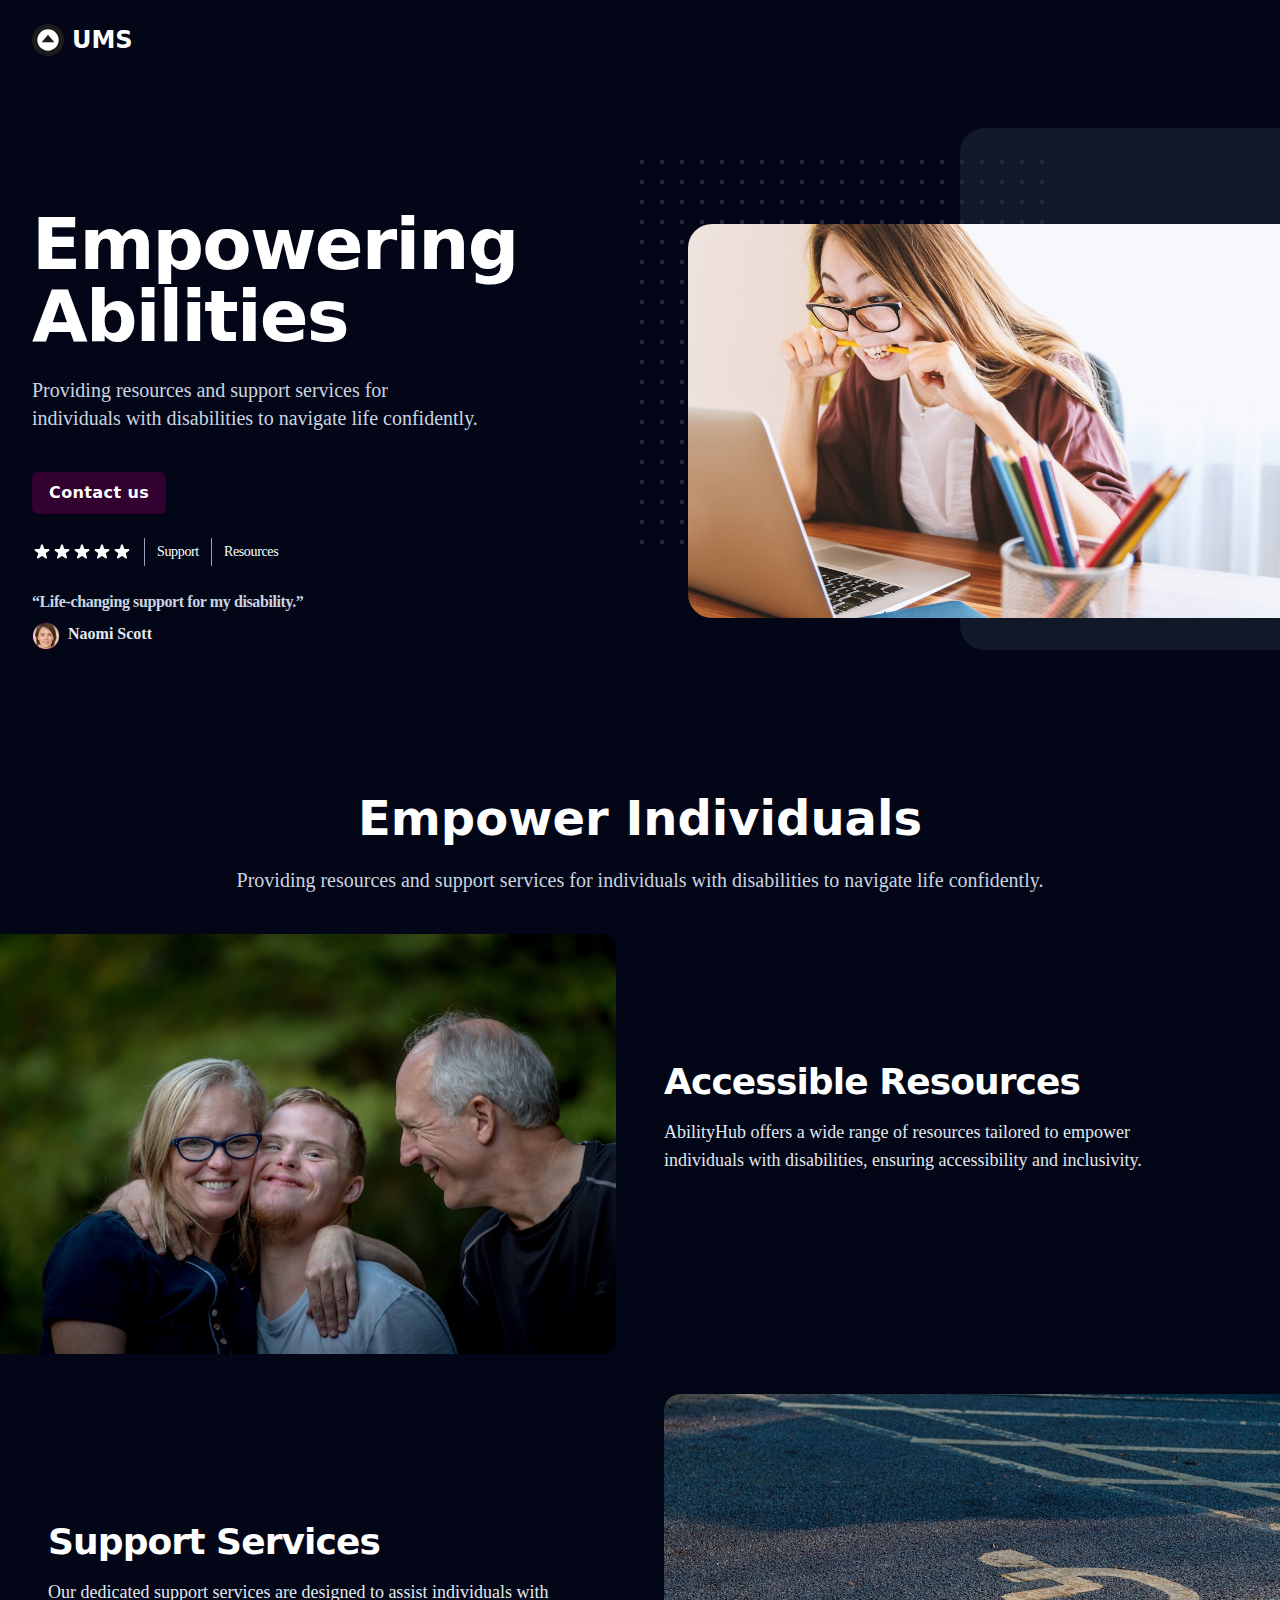
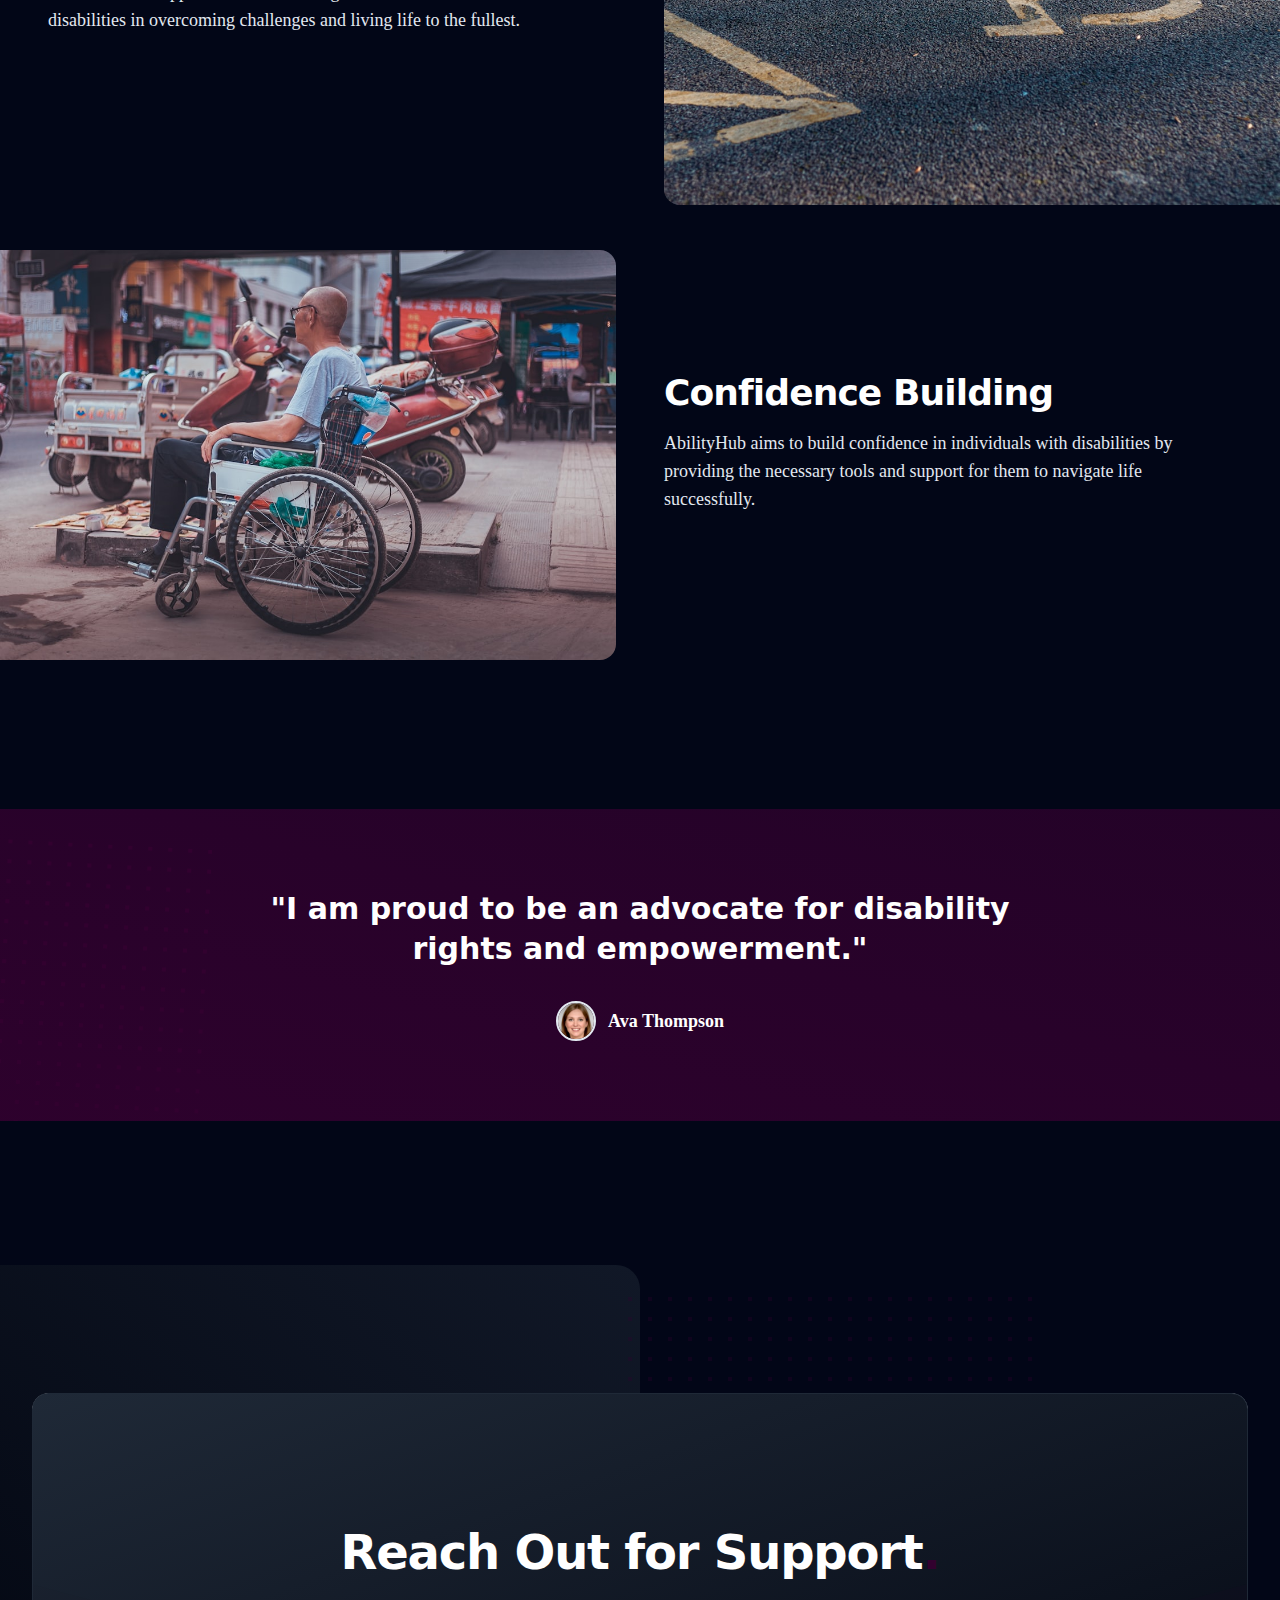
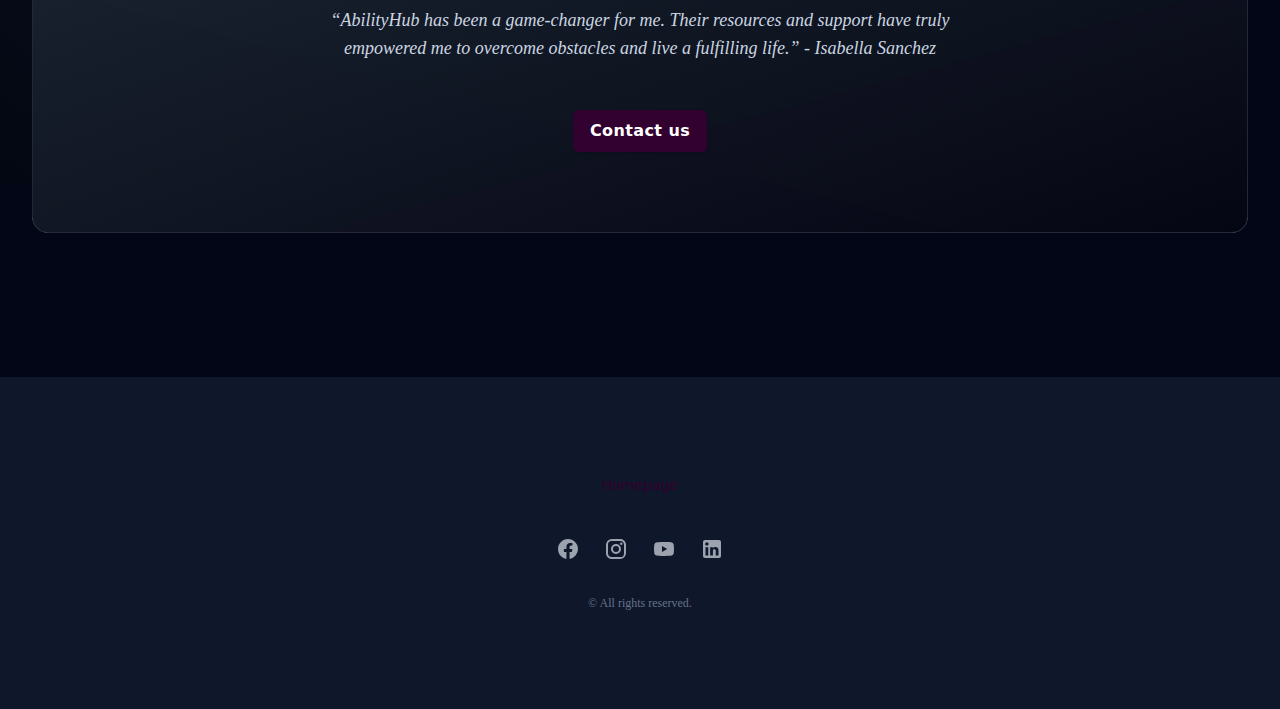
==== index.html @ a5706aeb "Rename AbilityHub - Empowering Individuals with Disabilities.html to index.html" ====
<!DOCTYPE html>
<!-- saved from url=(0042)https://www.mixo.io/site/ability-hub-7wlxm -->
<html
  lang="en-US"
  style="
    --plyr-color-main: #32012f;
    --color-primary: 50 1 47;
    --color-secondary: 102 157 229;
  "
  class="dark"
>
  <head>
    <meta http-equiv="Content-Type" content="text/html; charset=UTF-8" />

    <title>UMS</title>
    <meta name="viewport" content="width=device-width, initial-scale=1.0" />
    <link
      rel="sitemap"
      href="https://www.mixo.io/site/ability-hub-7wlxm/sitemap.xml"
    />
    <link
      rel="icon"
      href="./AbilityHub - Empowering Individuals with Disabilities_files/1720679442736-abilityHub-2gj5.svg"
    />
    <meta
      name="description"
      content="Empowering Abilities. Providing resources and support services for individuals with disabilities to navigate life confidently."
    />
    <meta
      property="og:url"
      content="https://www.mixo.io/site/ability-hub-7wlxm"
    />
    <meta
      property="og:title"
      content="AbilityHub - Empowering Individuals with Disabilities"
    />
    <meta property="og:site_name" content="AbilityHub" />
    <meta property="og:type" content="website" />
    <meta
      property="og:description"
      content="Empowering Abilities. Providing resources and support services for individuals with disabilities to navigate life confidently."
    />
    <meta
      property="og:image"
      content="https://storage.googleapis.com/mixo-files/uploads/default-social-abilityhub-1720680144988.png"
    />
    <meta
      property="og:image:alt"
      content="AbilityHub - Empowering Individuals with Disabilities"
    />
    <meta
      property="twitter:url"
      content="https://www.mixo.io/site/ability-hub-7wlxm"
    />
    <meta
      property="twitter:title"
      content="AbilityHub - Empowering Individuals with Disabilities"
    />
    <meta
      property="twitter:description"
      content="Empowering Abilities. Providing resources and support services for individuals with disabilities to navigate life confidently."
    />
    <meta property="twitter:card" content="summary_large_image" />
    <meta
      property="twitter:image:src"
      content="https://storage.googleapis.com/mixo-files/uploads/default-social-abilityhub-1720680144988.png"
    />
    <meta property="generator" content="îles" />
    <link rel="preconnect" href="https://fonts.googleapis.com/" />
    <link rel="preconnect" href="https://fonts.gstatic.com/" crossorigin="" />
    <link
      rel="stylesheet"
      href="./AbilityHub - Empowering Individuals with Disabilities_files/css2"
    />
    <link
      rel="stylesheet"
      href="./AbilityHub - Empowering Individuals with Disabilities_files/style-d534a712.css"
    />

    <link
      rel="modulepreload"
      href="https://www.mixo.io/site/ability-hub-7wlxm/assets/iles.cb9dbc3e.js"
      crossorigin=""
    />
    <link
      rel="modulepreload"
      href="https://www.mixo.io/site/ability-hub-7wlxm/assets/vendor-vue.bfcd5ad3.js"
      crossorigin=""
    />
    <link
      rel="modulepreload"
      href="https://www.mixo.io/site/ability-hub-7wlxm/assets/MixoHeader.29fd84c5.js"
      crossorigin=""
    />
    <link
      rel="modulepreload"
      href="https://www.mixo.io/site/ability-hub-7wlxm/assets/constants.3e1f0040.js"
      crossorigin=""
    />
    <link
      rel="modulepreload"
      href="https://www.mixo.io/site/ability-hub-7wlxm/assets/vite.c27b6911.js"
      crossorigin=""
    />
    <link
      rel="modulepreload"
      href="https://www.mixo.io/site/ability-hub-7wlxm/assets/ScriptLoader.564425f5.js"
      crossorigin=""
    />
    <script
      defer=""
      referrerpolicy="origin"
      src="./AbilityHub - Empowering Individuals with Disabilities_files/s.js.download"
    ></script>
    <script nonce="ec28bb90-7244-45fa-8a32-b8f00047c7fd">
      try {
        (function (w, d) {
          !(function (c, d, e, f) {
            if (c.zaraz) console.error("zaraz is loaded twice");
            else {
              c[e] = c[e] || {};
              c[e].executed = [];
              c.zaraz = { deferred: [], listeners: [] };
              c.zaraz._v = "5714";
              c.zaraz.q = [];
              c.zaraz._f = function (g) {
                return async function () {
                  var h = Array.prototype.slice.call(arguments);
                  c.zaraz.q.push({ m: g, a: h });
                };
              };
              for (const i of ["track", "set", "debug"])
                c.zaraz[i] = c.zaraz._f(i);
              c.zaraz.init = () => {
                var j = d.getElementsByTagName(f)[0],
                  k = d.createElement(f),
                  l = d.getElementsByTagName("title")[0];
                l && (c[e].t = d.getElementsByTagName("title")[0].text);
                c[e].x = Math.random();
                c[e].w = c.screen.width;
                c[e].h = c.screen.height;
                c[e].j = c.innerHeight;
                c[e].e = c.innerWidth;
                c[e].l = c.location.href;
                c[e].r = d.referrer;
                c[e].k = c.screen.colorDepth;
                c[e].n = d.characterSet;
                c[e].o = new Date().getTimezoneOffset();
                if (c.dataLayer)
                  for (const p of Object.entries(
                    Object.entries(dataLayer).reduce(
                      (q, r) => ({ ...q[1], ...r[1] }),
                      {}
                    )
                  ))
                    zaraz.set(p[0], p[1], { scope: "page" });
                c[e].q = [];
                for (; c.zaraz.q.length; ) {
                  const s = c.zaraz.q.shift();
                  c[e].q.push(s);
                }
                k.defer = !0;
                for (const t of [localStorage, sessionStorage])
                  Object.keys(t || {})
                    .filter((v) => v.startsWith("_zaraz_"))
                    .forEach((u) => {
                      try {
                        c[e]["z_" + u.slice(7)] = JSON.parse(t.getItem(u));
                      } catch {
                        c[e]["z_" + u.slice(7)] = t.getItem(u);
                      }
                    });
                k.referrerPolicy = "origin";
                k.src =
                  "/cdn-cgi/zaraz/s.js?z=" +
                  btoa(encodeURIComponent(JSON.stringify(c[e])));
                j.parentNode.insertBefore(k, j);
              };
              ["complete", "interactive"].includes(d.readyState)
                ? zaraz.init()
                : c.addEventListener("DOMContentLoaded", zaraz.init);
            }
          })(w, d, "zarazData", "script");
        })(window, document);
      } catch (e) {
        throw (fetch("/cdn-cgi/zaraz/t"), e);
      }
    </script>
  </head>
  <body data-font-pack="edge" data-palette="default">
    <div id="app">
      <div>
        <div
          class="bg-canvas dark:bg-slate-950 overflow-hidden"
          data-testid="site-content"
        >
          <ile-root id="ile-1" data-v-app="" hydrated=""
            ><div class="">
              <div class="px-6 py-6 md:px-8 relative z-10">
                <nav
                  class="flex items-center justify-between gap-x-4 md:gap-x-6"
                  aria-label="Global"
                >
                  <!-- Logo & Site Name --><a
                    href="https://www.mixo.io/site/ability-hub-7wlxm"
                    class="flex items-center gap-x-2 shrink-0"
                    ><img
                      class="w-auto h-8"
                      src="./AbilityHub - Empowering Individuals with Disabilities_files/1720679442736-abilityHub-2gj5.svg"
                      alt="AbilityHub logo"
                    />
                    <p
                      class="font-sans font-bold !leading-none text-xl md:text-2xl text-type-900 dark:text-white"
                    >
                      UMS
                    </p></a
                  ><!-- Nav Items -->
                  <div class="shrink-0 gap-x-4 md:gap-x-8 flex mx-auto"></div>
                  <!-- Meta Nav Items -->
                  <div class="flex font-sans items-center space-x-2">
                    <!--v-if--><!--v-if--><!--v-if-->
                  </div>
                </nav>
                <!-- Mobile Nav -->
                <div
                  style="
                    position: fixed;
                    height: 0px;
                    padding: 0px;
                    overflow: hidden;
                    clip: rect(0px, 0px, 0px, 0px);
                    white-space: nowrap;
                    border-width: 0px;
                    display: none;
                  "
                ></div>
              </div></div
          ></ile-root>
          <script></script>
          <script type="module" async="">
            import {
              h as n,
              c as u,
            } from "/site/ability-hub-7wlxm/assets/iles.cb9dbc3e.js";
            import { _ as m } from "/site/ability-hub-7wlxm/assets/MixoHeader.29fd84c5.js";
            import "/site/ability-hub-7wlxm/assets/vendor-vue.bfcd5ad3.js";
            import "/site/ability-hub-7wlxm/assets/constants.3e1f0040.js";
            import "/site/ability-hub-7wlxm/assets/vite.c27b6911.js";
            n(
              u,
              m,
              "ile-1",
              (function (i, e, t, o, s, a, l, r) {
                return {
                  visible: i,
                  "site-name": t,
                  "site-id": o,
                  "site-logo-url": e,
                  "site-url": s,
                  "site-logo-size": a,
                  "hide-site-name": void 0,
                  "nav-items-alignment": l,
                  "site-config": {
                    autoSaveSite: i,
                    cookieConsent: {
                      buttonLabel: "Accept all",
                      content:
                        "This website uses cookies to supplement our marketing efforts. Accepting our cookies is optional but recommended.",
                      policyLabel: "Privacy Policy",
                      visible: r,
                    },
                    navItemsAlignment: l,
                    primaryButton: { visibleInNav: i },
                    removeBranding: r,
                    siteDescription:
                      "Empowering Abilities. Providing resources and support services for individuals with disabilities to navigate life confidently.",
                    siteIcon: e,
                    siteLogoSize: a,
                    siteLogoUrl: e,
                    siteName: t,
                    siteSocialImageUrl:
                      "https://storage.googleapis.com/mixo-files/uploads/default-social-abilityhub-1720680144988.png",
                    siteTitle:
                      "AbilityHub - Empowering Individuals with Disabilities",
                    theme: {
                      darkMode: "dark",
                      fontPack: "edge",
                      generatorLayout: 0,
                      palette: "default",
                      primaryColor: "#32012f",
                      secondaryColor: "#669de5",
                    },
                    siteUrl: s,
                    siteId: o,
                  },
                };
              })(
                !0,
                "https://storage.googleapis.com/mixo-files/logos/1720679442736-abilityHub-2gj5.svg",
                "AbilityHub",
                "85mMSLg4u5FncpG1VX4o",
                "https://www.mixo.io/site/ability-hub-7wlxm",
                "md",
                "center",
                !1
              ),
              {}
            );
          </script>
          <div class="section-spacing">
            <section
              id="hero"
              class="overflow-hidden lg:relative pt-12 sm:pt-20 md:pt-24 lg:pt-32"
              sectionname="hero"
              sectionlabel="Hero"
              sortorder="0"
            >
              <div
                class="max-w-md px-4 mx-auto sm:max-w-3xl sm:px-6 lg:px-8 lg:max-w-7xl lg:grid lg:grid-cols-2 lg:gap-24 relative z-10"
              >
                <div class="relative z-[1]">
                  <div class="mr-auto">
                    <div class="text-left">
                      <!-- Title & Subtitle -->
                      <div class="mr-auto">
                        <h1
                          class="text-4xl font-black font-sans text-balance tracking-tight sm:text-6xl xl:text-7xl text-type-950 dark:text-white"
                        >
                          Empowering Abilities
                        </h1>
                        <h2
                          class="prose prose-user mt-6 text-balance sm:text-xl font-serif mr-auto text-type-800 dark:text-slate-300"
                          style=""
                        >
                          Providing resources and support services for
                          individuals with disabilities to navigate life
                          confidently.
                        </h2>
                      </div>
                      <!-- Helper Text, Buttons & Signup Form -->
                      <div class="mt-4 md:mt-10 space-y-4">
                        <!-- Helper Text --><!-- Primary Button -->
                        <div>
                          <a
                            to=""
                            class="ui-button ui-button-base ui-button-primary"
                            href="mailto:ADMIN@DEMO.COM"
                            >Contact us</a
                          >
                        </div>
                        <!-- Signup Form -->
                      </div>
                      <!-- Social Proofing -->
                      <div
                        class="ratings text-type-700 dark:text-white mt-6 flex"
                        data-testid="ratings"
                      >
                        <div
                          class="divide-accent-700 dark:divide-slate-400 flex items-center gap-3 divide-x text-center sm:text-left"
                        >
                          <div class="flex flex-wrap flex-shrink-0">
                            <svg
                              width="1.2em"
                              height="1.2em"
                              preserveAspectRatio="xMidYMid meet"
                              viewBox="0 0 20 20"
                              class="w-5 h-5 text-highlight dark:text-white"
                            >
                              <path
                                fill="currentColor"
                                d="M9.049 2.927c.3-.921 1.603-.921 1.902 0l1.07 3.292a1 1 0 0 0 .95.69h3.462c.969 0 1.371 1.24.588 1.81l-2.8 2.034a1 1 0 0 0-.364 1.118l1.07 3.292c.3.921-.755 1.688-1.54 1.118l-2.8-2.034a1 1 0 0 0-1.175 0l-2.8 2.034c-.784.57-1.838-.197-1.539-1.118l1.07-3.292a1 1 0 0 0-.364-1.118L2.98 8.72c-.783-.57-.38-1.81.588-1.81h3.461a1 1 0 0 0 .951-.69l1.07-3.292Z"
                              ></path></svg
                            ><svg
                              width="1.2em"
                              height="1.2em"
                              preserveAspectRatio="xMidYMid meet"
                              viewBox="0 0 20 20"
                              class="w-5 h-5 text-highlight dark:text-white"
                            >
                              <path
                                fill="currentColor"
                                d="M9.049 2.927c.3-.921 1.603-.921 1.902 0l1.07 3.292a1 1 0 0 0 .95.69h3.462c.969 0 1.371 1.24.588 1.81l-2.8 2.034a1 1 0 0 0-.364 1.118l1.07 3.292c.3.921-.755 1.688-1.54 1.118l-2.8-2.034a1 1 0 0 0-1.175 0l-2.8 2.034c-.784.57-1.838-.197-1.539-1.118l1.07-3.292a1 1 0 0 0-.364-1.118L2.98 8.72c-.783-.57-.38-1.81.588-1.81h3.461a1 1 0 0 0 .951-.69l1.07-3.292Z"
                              ></path></svg
                            ><svg
                              width="1.2em"
                              height="1.2em"
                              preserveAspectRatio="xMidYMid meet"
                              viewBox="0 0 20 20"
                              class="w-5 h-5 text-highlight dark:text-white"
                            >
                              <path
                                fill="currentColor"
                                d="M9.049 2.927c.3-.921 1.603-.921 1.902 0l1.07 3.292a1 1 0 0 0 .95.69h3.462c.969 0 1.371 1.24.588 1.81l-2.8 2.034a1 1 0 0 0-.364 1.118l1.07 3.292c.3.921-.755 1.688-1.54 1.118l-2.8-2.034a1 1 0 0 0-1.175 0l-2.8 2.034c-.784.57-1.838-.197-1.539-1.118l1.07-3.292a1 1 0 0 0-.364-1.118L2.98 8.72c-.783-.57-.38-1.81.588-1.81h3.461a1 1 0 0 0 .951-.69l1.07-3.292Z"
                              ></path></svg
                            ><svg
                              width="1.2em"
                              height="1.2em"
                              preserveAspectRatio="xMidYMid meet"
                              viewBox="0 0 20 20"
                              class="w-5 h-5 text-highlight dark:text-white"
                            >
                              <path
                                fill="currentColor"
                                d="M9.049 2.927c.3-.921 1.603-.921 1.902 0l1.07 3.292a1 1 0 0 0 .95.69h3.462c.969 0 1.371 1.24.588 1.81l-2.8 2.034a1 1 0 0 0-.364 1.118l1.07 3.292c.3.921-.755 1.688-1.54 1.118l-2.8-2.034a1 1 0 0 0-1.175 0l-2.8 2.034c-.784.57-1.838-.197-1.539-1.118l1.07-3.292a1 1 0 0 0-.364-1.118L2.98 8.72c-.783-.57-.38-1.81.588-1.81h3.461a1 1 0 0 0 .951-.69l1.07-3.292Z"
                              ></path></svg
                            ><svg
                              width="1.2em"
                              height="1.2em"
                              preserveAspectRatio="xMidYMid meet"
                              viewBox="0 0 20 20"
                              class="w-5 h-5 text-highlight dark:text-white"
                            >
                              <path
                                fill="currentColor"
                                d="M9.049 2.927c.3-.921 1.603-.921 1.902 0l1.07 3.292a1 1 0 0 0 .95.69h3.462c.969 0 1.371 1.24.588 1.81l-2.8 2.034a1 1 0 0 0-.364 1.118l1.07 3.292c.3.921-.755 1.688-1.54 1.118l-2.8-2.034a1 1 0 0 0-1.175 0l-2.8 2.034c-.784.57-1.838-.197-1.539-1.118l1.07-3.292a1 1 0 0 0-.364-1.118L2.98 8.72c-.783-.57-.38-1.81.588-1.81h3.461a1 1 0 0 0 .951-.69l1.07-3.292Z"
                              ></path>
                            </svg>
                          </div>
                          <div
                            class="min-w-0 py-1 text-xs tracking-tight sm:text-sm sm:text-bold font-serif pl-3"
                          >
                            Support
                          </div>
                          <div
                            class="min-w-0 py-1 text-xs tracking-tight sm:text-sm sm:text-bold font-serif pl-3"
                          >
                            Resources
                          </div>
                        </div>
                      </div>
                      <!-- User Review -->
                      <div class="mt-6" style="">
                        <div class="inline-flex items-center">
                          <div>
                            <p
                              class="text-type-700 dark:text-slate-300 dark:font-bold text-sm font-serif tracking-tight sm:text-base sm:font-bold text-balance"
                            >
                              “Life-changing support for my disability.”
                            </p>
                            <div class="flex flex-row-center mt-2">
                              <img
                                src="./AbilityHub - Empowering Individuals with Disabilities_files/female-21.png"
                                alt="Naomi Scott"
                                class="object-cover inline-block mr-1 border border-primary rounded-full sm:mr-2 h-7 w-7"
                              />
                              <p
                                class="text-type-700 dark:text-slate-200 text-sm sm:text-base font-semibold font-serif"
                              >
                                Naomi Scott
                              </p>
                            </div>
                          </div>
                        </div>
                      </div>
                    </div>
                  </div>
                </div>
              </div>
              <div class="sm:pl-6">
                <div
                  class="pt-12 sm:relative sm:mt-12 sm:pt-16 lg:absolute lg:inset-y-0 lg:right-0 lg:w-1/2 z-20"
                >
                  <div class="hidden sm:block">
                    <div
                      class="absolute inset-y-0 w-screen left-1/2 bg-accent-400/5 dark:bg-accent-900 rounded-l-3xl lg:left-80 lg:right-0 lg:w-full"
                    ></div>
                    <svg
                      class="absolute -mr-3 top-8 right-1/2 lg:m-0 lg:left-0"
                      width="404"
                      height="392"
                      fill="none"
                      viewBox="0 0 404 392"
                    >
                      <defs>
                        <pattern
                          id="837c3e70-6c3a-44e6-8854-cc48c737b659"
                          x="0"
                          y="0"
                          width="20"
                          height="20"
                          patternUnits="userSpaceOnUse"
                        >
                          <rect
                            x="0"
                            y="0"
                            width="4"
                            height="4"
                            class="text-accent-500/20 dark:text-accent-800"
                            fill="currentColor"
                          ></rect>
                        </pattern>
                      </defs>
                      <rect
                        width="404"
                        height="392"
                        fill="url(#837c3e70-6c3a-44e6-8854-cc48c737b659)"
                      ></rect>
                    </svg>
                  </div>
                  <div
                    class="relative pl-4 ml-auto sm:max-w-4xl sm:px-0 lg:h-full lg:max-w-none lg:flex lg:items-center xl:pl-12"
                  >
                    <img
                      class="w-full rounded-l-3xl lg:w-auto 2xl:h-full 2xl:max-w-none 2xl:rounded-3xl"
                      src="./AbilityHub - Empowering Individuals with Disabilities_files/photo-1516534775068-ba3e7458af70"
                      alt="AbilityHub"
                    />
                  </div>
                </div>
              </div>
            </section>
            <section
              class="space-y-12 md:space-y-20 lg:space-y-10 2xl:space-y-32"
              sectionname="features"
              id="features"
              sectioncomponent="Features"
              sectionlabel="Features"
              sortorder="1"
              section-component="Features"
              site-name="AbilityHub"
              site-id="85mMSLg4u5FncpG1VX4o"
              site-logo-url="https://storage.googleapis.com/mixo-files/logos/1720679442736-abilityHub-2gj5.svg"
              site-logo-size="md"
              header-visible="true"
            >
              <div class="max-w-3xl mx-auto lg:max-w-4xl text-center">
                <h2
                  class="text-4xl font-black font-sans text-center text-type-950 dark:text-white sm:text-4xl lg:text-5xl"
                >
                  Empower Individuals
                </h2>
                <div
                  class="mt-4 sm:mt-6 text-lg sm:text-xl leading-8 font-serif text-type-800 dark:text-slate-300 text-balance px-4 lg:px-0"
                >
                  Providing resources and support services for individuals with
                  disabilities to navigate life confidently.
                </div>
              </div>
              <div class="relative overflow-hidden space-y-24">
                <div
                  class="lg:mx-auto lg:grid lg:grid-cols-2 lg:grid-flow-col-dense lg:gap-6 xl:gap-12 2xl:gap-24"
                >
                  <div
                    class="lg:col-start-2 lg:mx-0 lg:px-0 lg:pr-8 max-w-xl px-4 mx-auto space-y-6 sm:px-6 lg:py-28 xl:py-32 2xl:mx-0"
                  >
                    <!-- Feature -->
                    <div>
                      <h2
                        class="text-3xl sm:text-4xl font-black font-sans tracking-tight text-type-900 dark:text-white"
                      >
                        Accessible Resources
                      </h2>
                      <div
                        class="mt-4 prose prose-user font-serif leading-relaxed text-type-700 dark:text-slate-200 text-base sm:text-lg"
                      >
                        AbilityHub offers a wide range of resources tailored to
                        empower individuals with disabilities, ensuring
                        accessibility and inclusivity.
                      </div>
                    </div>
                    <!-- CTA -->
                    <div></div>
                    <!-- Review -->
                  </div>
                  <!-- Media -->
                  <div class="mt-12 sm:mt-16 lg:mt-0 lg:col-start-1">
                    <div
                      class="pr-4 -sm:ml-48 sm:pr-6 md:-ml-16 lg:px-0 lg:m-0 lg:relative lg:h-full lg:flex lg:items-center"
                    >
                      <img
                        src="./AbilityHub - Empowering Individuals with Disabilities_files/photo-1478061653917-455ba7f4a541"
                        class="lg:right-0 rounded-r-2xl max-h-screen w-auto 2xl:max-w-2xl 3xl:max-w-3xl object-contain ml-auto 2xl:rounded-2xl w-full 2xl:max-h-[44rem]"
                        alt="Accessible Resources"
                      />
                    </div>
                  </div>
                </div>
              </div>
              <div class="relative overflow-hidden space-y-24">
                <div
                  class="lg:mx-auto lg:grid lg:grid-cols-2 lg:grid-flow-col-dense lg:gap-6 xl:gap-12 2xl:gap-24"
                >
                  <div
                    class="lg:mx-auto lg:max-w-3xl xl:pl-12 2xl:pl-20 2xl:justify-self-end max-w-xl px-4 mx-auto space-y-6 sm:px-6 lg:py-28 xl:py-32 2xl:mx-0"
                  >
                    <!-- Feature -->
                    <div>
                      <h2
                        class="text-3xl sm:text-4xl font-black font-sans tracking-tight text-type-900 dark:text-white"
                      >
                        Support Services
                      </h2>
                      <div
                        class="mt-4 prose prose-user font-serif leading-relaxed text-type-700 dark:text-slate-200 text-base sm:text-lg"
                      >
                        Our dedicated support services are designed to assist
                        individuals with disabilities in overcoming challenges
                        and living life to the fullest.
                      </div>
                    </div>
                    <!-- CTA -->
                    <div></div>
                    <!-- Review -->
                  </div>
                  <!-- Media -->
                  <div class="mt-12 sm:mt-16 lg:mt-0">
                    <div
                      class="pl-4 sm:-mr-48 sm:-mr-6 sm:pl-6 md:-mr-16 lg:px-0 lg:m-0 lg:relative lg:h-full lg:flex lg:items-center"
                    >
                      <img
                        src="./AbilityHub - Empowering Individuals with Disabilities_files/photo-1643930492005-54f5026d82cb"
                        class="rounded-l-2xl lg:left-0 max-h-screen w-auto 2xl:max-w-2xl 3xl:max-w-3xl object-contain mr-auto 2xl:rounded-2xl w-full 2xl:max-h-[44rem]"
                        alt="Support Services"
                      />
                    </div>
                  </div>
                </div>
              </div>
              <div class="relative overflow-hidden space-y-24">
                <div
                  class="lg:mx-auto lg:grid lg:grid-cols-2 lg:grid-flow-col-dense lg:gap-6 xl:gap-12 2xl:gap-24"
                >
                  <div
                    class="lg:col-start-2 lg:mx-0 lg:px-0 lg:pr-8 max-w-xl px-4 mx-auto space-y-6 sm:px-6 lg:py-28 xl:py-32 2xl:mx-0"
                  >
                    <!-- Feature -->
                    <div>
                      <h2
                        class="text-3xl sm:text-4xl font-black font-sans tracking-tight text-type-900 dark:text-white"
                      >
                        Confidence Building
                      </h2>
                      <div
                        class="mt-4 prose prose-user font-serif leading-relaxed text-type-700 dark:text-slate-200 text-base sm:text-lg"
                      >
                        AbilityHub aims to build confidence in individuals with
                        disabilities by providing the necessary tools and
                        support for them to navigate life successfully.
                      </div>
                    </div>
                    <!-- CTA -->
                    <div></div>
                    <!-- Review -->
                  </div>
                  <!-- Media -->
                  <div class="mt-12 sm:mt-16 lg:mt-0 lg:col-start-1">
                    <div
                      class="pr-4 -sm:ml-48 sm:pr-6 md:-ml-16 lg:px-0 lg:m-0 lg:relative lg:h-full lg:flex lg:items-center"
                    >
                      <img
                        src="./AbilityHub - Empowering Individuals with Disabilities_files/photo-1498578726655-4a7188d5b17c"
                        class="lg:right-0 rounded-r-2xl max-h-screen w-auto 2xl:max-w-2xl 3xl:max-w-3xl object-contain ml-auto 2xl:rounded-2xl w-full 2xl:max-h-[44rem]"
                        alt="Confidence Building"
                      />
                    </div>
                  </div>
                </div>
              </div>
            </section>
            <section
              class="py-12 overflow-hidden bg-gradient-to-tr from-primary/90 to-primary/70 md:py-20"
              sectionname="testimonials"
              id="testimonials"
              sectioncomponent="Testimonials"
              sectionlabel="Testimonials"
              sortorder="2"
              section-component="Testimonials"
              site-name="AbilityHub"
              site-id="85mMSLg4u5FncpG1VX4o"
              site-logo-url="https://storage.googleapis.com/mixo-files/logos/1720679442736-abilityHub-2gj5.svg"
              site-url="https://www.mixo.io/site/ability-hub-7wlxm"
              site-logo-size="md"
              header-visible="true"
              regenerating-content="false"
            >
              <div class="relative px-4 mx-auto max-w-7xl sm:px-6 lg:px-8">
                <svg
                  class="absolute transform top-full right-full translate-x-1/3 -translate-y-1/4 lg:translate-x-1/2 xl:-translate-y-1/2 rotate-3"
                  width="404"
                  height="404"
                  fill="none"
                  viewBox="0 0 404 404"
                  role="img"
                  aria-labelledby="svg-squares"
                >
                  <title id="svg-squares">squares</title>
                  <defs>
                    <pattern
                      id="ad119f34-7694-4c31-947f-5c9d249b21f3"
                      x="0"
                      y="0"
                      width="20"
                      height="20"
                      patternUnits="userSpaceOnUse"
                    >
                      <rect
                        x="0"
                        y="0"
                        width="4"
                        height="4"
                        class="text-primary"
                        fill="currentColor"
                      ></rect>
                    </pattern>
                  </defs>
                  <rect
                    width="404"
                    height="404"
                    fill="url(#ad119f34-7694-4c31-947f-5c9d249b21f3)"
                  ></rect>
                </svg>
                <div class="relative">
                  <blockquote>
                    <div
                      class="max-w-3xl mx-auto text-xl font-bold font-sans leading-7 text-center text-white md:leading-10 md:text-3xl text-shadow-sm"
                    >
                      <p>
                        "I am proud to be an advocate for disability rights and
                        empowerment."
                      </p>
                    </div>
                    <footer class="mt-8">
                      <div class="md:flex md:items-center md:justify-center">
                        <div class="md:flex-shrink-0">
                          <img
                            src="./AbilityHub - Empowering Individuals with Disabilities_files/female-1.png"
                            class="w-10 h-10 mx-auto border-2 border-slate-200 rounded-full shadow-sm object-cover"
                            alt="Testimonial"
                          />
                        </div>
                        <div
                          class="mt-3 text-center font-serif md:mt-0 md:ml-3 md:flex md:flex-col md:text-left text-shadow-sm"
                        >
                          <div class="text-lg font-semibold text-white">
                            Ava Thompson
                          </div>
                        </div>
                      </div>
                    </footer>
                  </blockquote>
                </div>
              </div>
            </section>
            <section
              class="relative section-padding-top"
              sectionname="cta"
              id="cta"
              sectioncomponent="Cta"
              sectionlabel="Call to Action"
              sortorder="4"
              section-component="Cta"
              site-name="AbilityHub"
              site-logo-url="https://storage.googleapis.com/mixo-files/logos/1720679442736-abilityHub-2gj5.svg"
              site-url="https://www.mixo.io/site/ability-hub-7wlxm"
              site-logo-size="md"
              header-visible="true"
              regenerating-content="false"
              data-v-0f6d0334=""
            >
              <div aria-hidden="true" class="block" data-v-0f6d0334="">
                <div
                  class="absolute inset-y-0 left-0 w-1/2 bg-accent-200/20 dark:bg-gradient-to-bl dark:from-accent-900 dark:to-accent-950 rounded-r-3xl mb-12"
                  data-v-0f6d0334=""
                ></div>
                <svg
                  class="absolute -ml-3 top-8 left-1/2"
                  width="404"
                  height="392"
                  fill="none"
                  viewBox="0 0 404 392"
                  data-v-0f6d0334=""
                >
                  <defs data-v-0f6d0334="">
                    <pattern
                      id="8228f071-bcee-4ec8-905a-2a059a2cc4fb"
                      x="0"
                      y="0"
                      width="20"
                      height="20"
                      patternUnits="userSpaceOnUse"
                      data-v-0f6d0334=""
                    >
                      <rect
                        x="0"
                        y="0"
                        width="4"
                        height="4"
                        class="text-primary/10 dark:text-primary/30"
                        fill="currentColor"
                        data-v-0f6d0334=""
                      ></rect>
                    </pattern>
                  </defs>
                  <rect
                    width="404"
                    height="392"
                    fill="url(#8228f071-bcee-4ec8-905a-2a059a2cc4fb)"
                    data-v-0f6d0334=""
                  ></rect>
                </svg>
              </div>
              <div
                class="max-w-md px-4 mx-auto sm:max-w-3xl sm:px-6 lg:max-w-7xl lg:px-8"
                data-v-0f6d0334=""
              >
                <!-- Inner Wrap -->
                <div
                  class="relative bg-canvas px-6 py-10 overflow-hidden border border-accent-400 dark:bg-gradient-to-br dark:from-accent-800 dark:to-accent-950 dark:border-accent-800 rounded-2xl sm:px-12 sm:py-20"
                  data-v-0f6d0334=""
                >
                  <div
                    aria-hidden="true"
                    class="absolute inset-0 -mt-72 sm:-mt-32 md:mt-0"
                    data-v-0f6d0334=""
                  >
                    <svg
                      class="absolute inset-0 w-full h-full"
                      preserveAspectRatio="xMidYMid slice"
                      xmlns="http://www.w3.org/2000/svg"
                      fill="none"
                      viewBox="0 0 1463 360"
                      data-v-0f6d0334=""
                    >
                      <path
                        class="text-primary/5 opacity-50"
                        fill="currentColor"
                        d="M-82.673 72l1761.849 472.086-134.327 501.315-1761.85-472.086z"
                        data-v-0f6d0334=""
                      ></path>
                      <path
                        class="text-primary/10 opacity-60"
                        fill="currentColor"
                        d="M-217.088 544.086L1544.761 72l134.327 501.316-1761.849 472.086z"
                        data-v-0f6d0334=""
                      ></path>
                    </svg>
                  </div>
                  <div class="relative" data-v-0f6d0334="">
                    <div
                      class="mt-6 sm:mt-12 sm:text-center"
                      data-v-0f6d0334=""
                    >
                      <h2
                        class="text-3xl font-black font-sans tracking-tight text-accent-950 dark:text-white sm:text-4xl md:text-5xl md:leading-tight md:max-w-4xl md:mx-auto"
                        data-v-0f6d0334=""
                      >
                        Reach Out for Support<span
                          class="text-primary"
                          data-v-0f6d0334=""
                          >.</span
                        >
                      </h2>
                      <p
                        class="max-w-2xl mx-auto font-serif mt-6 italic text-type-800 dark:text-slate-300 sm:text-lg"
                        data-v-0f6d0334=""
                      >
                        <span data-v-0f6d0334=""
                          ><span data-v-0f6d0334="">“</span>AbilityHub has been
                          a game-changer for me. Their resources and support
                          have truly empowered me to overcome obstacles and live
                          a fulfilling life.<span data-v-0f6d0334=""
                            >”</span
                          ></span
                        ><span data-v-0f6d0334=""> - Isabella Sanchez</span>
                      </p>
                    </div>
                    <div
                      class="mt-6 sm:mt-12 sm:mx-auto sm:max-w-lg flex flex-col items-center"
                      data-v-0f6d0334=""
                    >
                      <a
                        to=""
                        class="ui-button ui-button-base ui-button-primary"
                        href="mailto:ADMIN@DEMO.COM"
                        data-v-0f6d0334=""
                        >Contact us</a
                      >
                    </div>
                  </div>
                </div>
              </div>
            </section>
            <footer class="border-t dark:border-0 dark:bg-slate-900">
              <div
                class="mx-auto max-w-7xl overflow-hidden py-16 px-6 sm:py-24 lg:px-8 space-y-8"
              >
                <!-- Links --><!-- If linkCount is greater than 8 then columns should be 2 -->
                <nav
                  class="columns-2 sm:flex sm:justify-center sm:space-x-12"
                  aria-label="Footer"
                >
                  <div class="pb-2">
                    <a
                      href="https://www.mixo.io/site/ability-hub-7wlxm/index"
                      class="text-sm leading-6 footer-link font-sans"
                      >Homepage</a
                    >
                  </div>
                </nav>
                <!-- Socials -->
                <div class="flex flex-wrap sm:justify-center gap-x-6 gap-y-4">
                  <a
                    href="https://www.mixo.io/site/ability-hub-7wlxm#"
                    class="text-gray-400 hover:text-primary"
                    target="_blank"
                    ><span class="sr-only">facebook</span
                    ><svg
                      width="1.2em"
                      height="1.2em"
                      preserveAspectRatio="xMidYMid meet"
                      viewBox="0 0 24 24"
                      class="h-6 w-6"
                    >
                      <path
                        fill="currentColor"
                        d="M12 2.04c-5.5 0-10 4.49-10 10.02c0 5 3.66 9.15 8.44 9.9v-7H7.9v-2.9h2.54V9.85c0-2.51 1.49-3.89 3.78-3.89c1.09 0 2.23.19 2.23.19v2.47h-1.26c-1.24 0-1.63.77-1.63 1.56v1.88h2.78l-.45 2.9h-2.33v7a10 10 0 0 0 8.44-9.9c0-5.53-4.5-10.02-10-10.02Z"
                      ></path></svg></a
                  ><a
                    href="https://www.mixo.io/site/ability-hub-7wlxm#"
                    class="text-gray-400 hover:text-primary"
                    target="_blank"
                    ><span class="sr-only">instagram</span
                    ><svg
                      width="1.2em"
                      height="1.2em"
                      preserveAspectRatio="xMidYMid meet"
                      viewBox="0 0 24 24"
                      class="h-6 w-6"
                    >
                      <path
                        fill="currentColor"
                        d="M7.8 2h8.4C19.4 2 22 4.6 22 7.8v8.4a5.8 5.8 0 0 1-5.8 5.8H7.8C4.6 22 2 19.4 2 16.2V7.8A5.8 5.8 0 0 1 7.8 2m-.2 2A3.6 3.6 0 0 0 4 7.6v8.8C4 18.39 5.61 20 7.6 20h8.8a3.6 3.6 0 0 0 3.6-3.6V7.6C20 5.61 18.39 4 16.4 4H7.6m9.65 1.5a1.25 1.25 0 0 1 1.25 1.25A1.25 1.25 0 0 1 17.25 8A1.25 1.25 0 0 1 16 6.75a1.25 1.25 0 0 1 1.25-1.25M12 7a5 5 0 0 1 5 5a5 5 0 0 1-5 5a5 5 0 0 1-5-5a5 5 0 0 1 5-5m0 2a3 3 0 0 0-3 3a3 3 0 0 0 3 3a3 3 0 0 0 3-3a3 3 0 0 0-3-3Z"
                      ></path></svg></a
                  ><a
                    href="https://www.mixo.io/site/ability-hub-7wlxm#"
                    class="text-gray-400 hover:text-primary"
                    target="_blank"
                    ><span class="sr-only">youtube</span
                    ><svg
                      width="1.2em"
                      height="1.2em"
                      preserveAspectRatio="xMidYMid meet"
                      viewBox="0 0 24 24"
                      class="h-6 w-6"
                    >
                      <path
                        fill="currentColor"
                        d="m10 15l5.19-3L10 9v6m11.56-7.83c.13.47.22 1.1.28 1.9c.07.8.1 1.49.1 2.09L22 12c0 2.19-.16 3.8-.44 4.83c-.25.9-.83 1.48-1.73 1.73c-.47.13-1.33.22-2.65.28c-1.3.07-2.49.1-3.59.1L12 19c-4.19 0-6.8-.16-7.83-.44c-.9-.25-1.48-.83-1.73-1.73c-.13-.47-.22-1.1-.28-1.9c-.07-.8-.1-1.49-.1-2.09L2 12c0-2.19.16-3.8.44-4.83c.25-.9.83-1.48 1.73-1.73c.47-.13 1.33-.22 2.65-.28c1.3-.07 2.49-.1 3.59-.1L12 5c4.19 0 6.8.16 7.83.44c.9.25 1.48.83 1.73 1.73Z"
                      ></path></svg></a
                  ><a
                    href="https://www.mixo.io/site/ability-hub-7wlxm#"
                    class="text-gray-400 hover:text-primary"
                    target="_blank"
                    ><span class="sr-only">linkedin</span
                    ><svg
                      width="1.2em"
                      height="1.2em"
                      preserveAspectRatio="xMidYMid meet"
                      viewBox="0 0 24 24"
                      class="h-6 w-6"
                    >
                      <path
                        fill="currentColor"
                        d="M19 3a2 2 0 0 1 2 2v14a2 2 0 0 1-2 2H5a2 2 0 0 1-2-2V5a2 2 0 0 1 2-2h14m-.5 15.5v-5.3a3.26 3.26 0 0 0-3.26-3.26c-.85 0-1.84.52-2.32 1.3v-1.11h-2.79v8.37h2.79v-4.93c0-.77.62-1.4 1.39-1.4a1.4 1.4 0 0 1 1.4 1.4v4.93h2.79M6.88 8.56a1.68 1.68 0 0 0 1.68-1.68c0-.93-.75-1.69-1.68-1.69a1.69 1.69 0 0 0-1.69 1.69c0 .93.76 1.68 1.69 1.68m1.39 9.94v-8.37H5.5v8.37h2.77Z"
                      ></path></svg
                  ></a>
                </div>
                <p
                  class="sm:text-center text-xs leading-5 text-type-500 font-serif"
                >
                  © All rights reserved.
                </p>
              </div>
            </footer>
          </div>
          <div
            class="wrap w-max max-w-xs animate-in fade-in delay-1000 duration-700"
            data-v-65a7c9ef=""
          ></div>
        </div>
      </div>
      <ile-root id="ile-2" data-v-app="" hydrated=""
        ><!--v-if--><!--v-if--><!--v-if--><!--v-if--><!--v-if--></ile-root
      >
      <script></script>
      <script type="module" async="">
        import {
          h as s,
          c as a,
        } from "/site/ability-hub-7wlxm/assets/iles.cb9dbc3e.js";
        import { _ as r } from "/site/ability-hub-7wlxm/assets/ScriptLoader.564425f5.js";
        import "/site/ability-hub-7wlxm/assets/vendor-vue.bfcd5ad3.js";
        import "/site/ability-hub-7wlxm/assets/constants.3e1f0040.js";
        import "/site/ability-hub-7wlxm/assets/vite.c27b6911.js";
        s(
          a,
          r,
          "ile-2",
          (function (i, e, t, o) {
            return {
              siteConfig: {
                autoSaveSite: i,
                cookieConsent: {
                  buttonLabel: "Accept all",
                  content:
                    "This website uses cookies to supplement our marketing efforts. Accepting our cookies is optional but recommended.",
                  policyLabel: "Privacy Policy",
                  visible: e,
                },
                navItemsAlignment: "center",
                primaryButton: { visibleInNav: i },
                removeBranding: e,
                siteDescription:
                  "Empowering Abilities. Providing resources and support services for individuals with disabilities to navigate life confidently.",
                siteIcon: t,
                siteLogoSize: "md",
                siteLogoUrl: t,
                siteName: "AbilityHub",
                siteSocialImageUrl:
                  "https://storage.googleapis.com/mixo-files/uploads/default-social-abilityhub-1720680144988.png",
                siteTitle:
                  "AbilityHub - Empowering Individuals with Disabilities",
                theme: {
                  darkMode: "dark",
                  fontPack: "edge",
                  generatorLayout: 0,
                  palette: "default",
                  primaryColor: "#32012f",
                  secondaryColor: "#669de5",
                },
                siteUrl: o,
                siteId: "85mMSLg4u5FncpG1VX4o",
              },
              siteUrl: o,
            };
          })(
            !0,
            !1,
            "https://storage.googleapis.com/mixo-files/logos/1720679442736-abilityHub-2gj5.svg",
            "https://www.mixo.io/site/ability-hub-7wlxm"
          ),
          {}
        );
      </script>
    </div>
    <div id="headlessui-portal-root">
      <div data-headlessui-portal="">
        <!---->
        <div><!----></div>
        <!---->
      </div>
    </div>
  </body>
</html>
---- AbilityHub - Empowering Individuals with Disabilities_files/style-d534a712.css ----
@charset "UTF-8";*,:before,:after{box-sizing:border-box;border-width:0;border-style:solid;border-color:#e5e7eb}:before,:after{--tw-content: ""}html{line-height:1.5;-webkit-text-size-adjust:100%;-moz-tab-size:4;-o-tab-size:4;tab-size:4;font-family:var(--font-family-sans, ui-sans-serif,system-ui,sans-serif,"Apple Color Emoji","Segoe UI Emoji","Segoe UI Symbol","Noto Color Emoji");font-feature-settings:normal;font-variation-settings:normal}body{margin:0;line-height:inherit}hr{height:0;color:inherit;border-top-width:1px}abbr:where([title]){-webkit-text-decoration:underline dotted;text-decoration:underline dotted}h1,h2,h3,h4,h5,h6{font-size:inherit;font-weight:inherit}a{color:inherit;text-decoration:inherit}b,strong{font-weight:bolder}code,kbd,samp,pre{font-family:ui-monospace,SFMono-Regular,Menlo,Monaco,Consolas,Liberation Mono,Courier New,monospace;font-size:1em}small{font-size:80%}sub,sup{font-size:75%;line-height:0;position:relative;vertical-align:baseline}sub{bottom:-.25em}sup{top:-.5em}table{text-indent:0;border-color:inherit;border-collapse:collapse}button,input,optgroup,select,textarea{font-family:inherit;font-size:100%;font-weight:inherit;line-height:inherit;color:inherit;margin:0;padding:0}button,select{text-transform:none}button,[type=button],[type=reset],[type=submit]{-webkit-appearance:button;background-color:transparent;background-image:none}:-moz-focusring{outline:auto}:-moz-ui-invalid{box-shadow:none}progress{vertical-align:baseline}::-webkit-inner-spin-button,::-webkit-outer-spin-button{height:auto}[type=search]{-webkit-appearance:textfield;outline-offset:-2px}::-webkit-search-decoration{-webkit-appearance:none}::-webkit-file-upload-button{-webkit-appearance:button;font:inherit}summary{display:list-item}blockquote,dl,dd,h1,h2,h3,h4,h5,h6,hr,figure,p,pre{margin:0}fieldset{margin:0;padding:0}legend{padding:0}ol,ul,menu{list-style:none;margin:0;padding:0}textarea{resize:vertical}input::-moz-placeholder,textarea::-moz-placeholder{opacity:1;color:#9ca3af}input::placeholder,textarea::placeholder{opacity:1;color:#9ca3af}button,[role=button]{cursor:pointer}:disabled{cursor:default}img,svg,video,canvas,audio,iframe,embed,object{display:block;vertical-align:middle}img,video{max-width:100%;height:auto}[hidden]{display:none}[type=text],[type=email],[type=url],[type=password],[type=number],[type=date],[type=datetime-local],[type=month],[type=search],[type=tel],[type=time],[type=week],[multiple],textarea,select{-webkit-appearance:none;-moz-appearance:none;appearance:none;background-color:#fff;border-color:#6b7280;border-width:1px;border-radius:0;padding:.5rem .75rem;font-size:1rem;line-height:1.5rem;--tw-shadow: 0 0 #0000}[type=text]:focus,[type=email]:focus,[type=url]:focus,[type=password]:focus,[type=number]:focus,[type=date]:focus,[type=datetime-local]:focus,[type=month]:focus,[type=search]:focus,[type=tel]:focus,[type=time]:focus,[type=week]:focus,[multiple]:focus,textarea:focus,select:focus{outline:2px solid transparent;outline-offset:2px;--tw-ring-inset: var(--tw-empty, );--tw-ring-offset-width: 0px;--tw-ring-offset-color: #fff;--tw-ring-color: #2563eb;--tw-ring-offset-shadow: var(--tw-ring-inset) 0 0 0 var(--tw-ring-offset-width) var(--tw-ring-offset-color);--tw-ring-shadow: var(--tw-ring-inset) 0 0 0 calc(1px + var(--tw-ring-offset-width)) var(--tw-ring-color);box-shadow:var(--tw-ring-offset-shadow),var(--tw-ring-shadow),var(--tw-shadow);border-color:#2563eb}input::-moz-placeholder,textarea::-moz-placeholder{color:#6b7280;opacity:1}input::placeholder,textarea::placeholder{color:#6b7280;opacity:1}::-webkit-datetime-edit-fields-wrapper{padding:0}::-webkit-date-and-time-value{min-height:1.5em}::-webkit-datetime-edit,::-webkit-datetime-edit-year-field,::-webkit-datetime-edit-month-field,::-webkit-datetime-edit-day-field,::-webkit-datetime-edit-hour-field,::-webkit-datetime-edit-minute-field,::-webkit-datetime-edit-second-field,::-webkit-datetime-edit-millisecond-field,::-webkit-datetime-edit-meridiem-field{padding-top:0;padding-bottom:0}select{background-image:url("data:image/svg+xml,%3csvg xmlns='http://www.w3.org/2000/svg' fill='none' viewBox='0 0 20 20'%3e%3cpath stroke='%236b7280' stroke-linecap='round' stroke-linejoin='round' stroke-width='1.5' d='M6 8l4 4 4-4'/%3e%3c/svg%3e");background-position:right .5rem center;background-repeat:no-repeat;background-size:1.5em 1.5em;padding-right:2.5rem;-webkit-print-color-adjust:exact;print-color-adjust:exact}[multiple]{background-image:initial;background-position:initial;background-repeat:unset;background-size:initial;padding-right:.75rem;-webkit-print-color-adjust:unset;print-color-adjust:unset}[type=checkbox],[type=radio]{-webkit-appearance:none;-moz-appearance:none;appearance:none;padding:0;-webkit-print-color-adjust:exact;print-color-adjust:exact;display:inline-block;vertical-align:middle;background-origin:border-box;-webkit-user-select:none;-moz-user-select:none;user-select:none;flex-shrink:0;height:1rem;width:1rem;color:#2563eb;background-color:#fff;border-color:#6b7280;border-width:1px;--tw-shadow: 0 0 #0000}[type=checkbox]{border-radius:0}[type=radio]{border-radius:100%}[type=checkbox]:focus,[type=radio]:focus{outline:2px solid transparent;outline-offset:2px;--tw-ring-inset: var(--tw-empty, );--tw-ring-offset-width: 2px;--tw-ring-offset-color: #fff;--tw-ring-color: #2563eb;--tw-ring-offset-shadow: var(--tw-ring-inset) 0 0 0 var(--tw-ring-offset-width) var(--tw-ring-offset-color);--tw-ring-shadow: var(--tw-ring-inset) 0 0 0 calc(2px + var(--tw-ring-offset-width)) var(--tw-ring-color);box-shadow:var(--tw-ring-offset-shadow),var(--tw-ring-shadow),var(--tw-shadow)}[type=checkbox]:checked,[type=radio]:checked{border-color:transparent;background-color:currentColor;background-size:100% 100%;background-position:center;background-repeat:no-repeat}[type=checkbox]:checked{background-image:url("data:image/svg+xml,%3csvg viewBox='0 0 16 16' fill='white' xmlns='http://www.w3.org/2000/svg'%3e%3cpath d='M12.207 4.793a1 1 0 010 1.414l-5 5a1 1 0 01-1.414 0l-2-2a1 1 0 011.414-1.414L6.5 9.086l4.293-4.293a1 1 0 011.414 0z'/%3e%3c/svg%3e")}[type=radio]:checked{background-image:url("data:image/svg+xml,%3csvg viewBox='0 0 16 16' fill='white' xmlns='http://www.w3.org/2000/svg'%3e%3ccircle cx='8' cy='8' r='3'/%3e%3c/svg%3e")}[type=checkbox]:checked:hover,[type=checkbox]:checked:focus,[type=radio]:checked:hover,[type=radio]:checked:focus{border-color:transparent;background-color:currentColor}[type=checkbox]:indeterminate{background-image:url("data:image/svg+xml,%3csvg xmlns='http://www.w3.org/2000/svg' fill='none' viewBox='0 0 16 16'%3e%3cpath stroke='white' stroke-linecap='round' stroke-linejoin='round' stroke-width='2' d='M4 8h8'/%3e%3c/svg%3e");border-color:transparent;background-color:currentColor;background-size:100% 100%;background-position:center;background-repeat:no-repeat}[type=checkbox]:indeterminate:hover,[type=checkbox]:indeterminate:focus{border-color:transparent;background-color:currentColor}[type=file]{background:unset;border-color:inherit;border-width:0;border-radius:0;padding:0;font-size:unset;line-height:inherit}[type=file]:focus{outline:1px solid ButtonText;outline:1px auto -webkit-focus-ring-color}:root{--border-radius-none: 0px;--border-radius-sm: .125rem;--border-radius: .25rem;--border-radius-md: .375rem;--border-radius-lg: .5rem;--border-radius-xl: .75rem;--border-radius-2xl: 1rem;--border-radius-3xl: 1.5rem;--border-radius-full: 9999px;--colors-highlight: 234 179 8;--colors-accent-50: 249 250 251;--colors-accent-100: 243 244 246;--colors-accent-200: 229 231 235;--colors-accent-300: 209 213 219;--colors-accent-400: 156 163 175;--colors-accent-500: 107 114 128;--colors-accent-600: 75 85 99;--colors-accent-700: 55 65 81;--colors-accent-800: 31 41 55;--colors-accent-900: 17 24 39;--colors-accent-950: 3 7 18;--colors-type-50: 248 250 252;--colors-type-100: 241 245 249;--colors-type-200: 226 232 240;--colors-type-300: 203 213 225;--colors-type-400: 148 163 184;--colors-type-500: 100 116 139;--colors-type-600: 71 85 105;--colors-type-700: 51 65 85;--colors-type-800: 30 41 59;--colors-type-900: 15 23 42;--colors-type-950: 2 6 23;--colors-canvas: 255 255 255;--font-family-sans: ui-sans-serif,system-ui,sans-serif,"Apple Color Emoji","Segoe UI Emoji","Segoe UI Symbol","Noto Color Emoji";--font-family-serif: ui-sans-serif,system-ui,sans-serif,"Apple Color Emoji","Segoe UI Emoji","Segoe UI Symbol","Noto Color Emoji";--font-family-mixo: ui-sans-serif,system-ui,sans-serif,"Apple Color Emoji","Segoe UI Emoji","Segoe UI Symbol","Noto Color Emoji"}[data-font-pack=default]{--font-family-sans: ui-sans-serif,system-ui,sans-serif,"Apple Color Emoji","Segoe UI Emoji","Segoe UI Symbol","Noto Color Emoji";--font-family-serif: ui-sans-serif,system-ui,sans-serif,"Apple Color Emoji","Segoe UI Emoji","Segoe UI Symbol","Noto Color Emoji"}[data-font-pack=startup]{--font-family-sans: "Open Sans", ui-sans-serif,system-ui,sans-serif,"Apple Color Emoji","Segoe UI Emoji","Segoe UI Symbol","Noto Color Emoji";--font-family-serif: "Raleway", ui-serif,Georgia,Cambria,"Times New Roman",Times,serif}[data-font-pack=edge]{--font-family-sans: "Montserrat", ui-sans-serif,system-ui,sans-serif,"Apple Color Emoji","Segoe UI Emoji","Segoe UI Symbol","Noto Color Emoji";--font-family-serif: "Oswald", ui-serif,Georgia,Cambria,"Times New Roman",Times,serif}[data-font-pack=funk]{--font-family-sans: "Sniglet", ui-sans-serif,system-ui,sans-serif,"Apple Color Emoji","Segoe UI Emoji","Segoe UI Symbol","Noto Color Emoji";--font-family-serif: "Cabin", ui-serif,Georgia,Cambria,"Times New Roman",Times,serif}[data-font-pack=emerson]{--font-family-sans: "Lato", ui-sans-serif,system-ui,sans-serif,"Apple Color Emoji","Segoe UI Emoji","Segoe UI Symbol","Noto Color Emoji";--font-family-serif: "Merriweather", ui-serif,Georgia,Cambria,"Times New Roman",Times,serif}[data-font-pack=spectacle]{--font-family-sans: "Playfair Display", ui-sans-serif,system-ui,sans-serif,"Apple Color Emoji","Segoe UI Emoji","Segoe UI Symbol","Noto Color Emoji";--font-family-serif: "Raleway", ui-serif,Georgia,Cambria,"Times New Roman",Times,serif}[data-font-pack=marker]{--font-family-sans: "Permanent Marker", ui-sans-serif,system-ui,sans-serif,"Apple Color Emoji","Segoe UI Emoji","Segoe UI Symbol","Noto Color Emoji";--font-family-serif: "Open Sans", ui-serif,Georgia,Cambria,"Times New Roman",Times,serif}[data-font-pack=dynamic]{--font-family-sans: "Roboto", ui-sans-serif,system-ui,sans-serif,"Apple Color Emoji","Segoe UI Emoji","Segoe UI Symbol","Noto Color Emoji";--font-family-serif: "Nunito", ui-serif,Georgia,Cambria,"Times New Roman",Times,serif}[data-font-pack=remote]{--font-family-sans: "IBM Plex Sans Condensed", ui-sans-serif,system-ui,sans-serif,"Apple Color Emoji","Segoe UI Emoji","Segoe UI Symbol","Noto Color Emoji";--font-family-serif: "IBM Plex Sans", ui-serif,Georgia,Cambria,"Times New Roman",Times,serif}[data-font-pack=media]{--font-family-sans: "Rubik", ui-sans-serif,system-ui,sans-serif,"Apple Color Emoji","Segoe UI Emoji","Segoe UI Symbol","Noto Color Emoji";--font-family-serif: "Roboto Mono", ui-serif,Georgia,Cambria,"Times New Roman",Times,serif}[data-font-pack=nightly]{--font-family-sans: "Playfair Display", ui-sans-serif,system-ui,sans-serif,"Apple Color Emoji","Segoe UI Emoji","Segoe UI Symbol","Noto Color Emoji";--font-family-serif: "Source Sans Pro", ui-serif,Georgia,Cambria,"Times New Roman",Times,serif}[data-palette=amber]{--colors-accent-50: 250 250 250;--colors-accent-100: 245 245 245;--colors-accent-200: 229 229 229;--colors-accent-300: 212 212 212;--colors-accent-400: 163 163 163;--colors-accent-500: 115 115 115;--colors-accent-600: 82 82 82;--colors-accent-700: 64 64 64;--colors-accent-800: 38 38 38;--colors-accent-900: 23 23 23;--colors-accent-950: 10 10 10;--colors-type-50: 255 251 235;--colors-type-100: 254 243 199;--colors-type-200: 253 230 138;--colors-type-300: 252 211 77;--colors-type-400: 251 191 36;--colors-type-500: 245 158 11;--colors-type-600: 217 119 6;--colors-type-700: 180 83 9;--colors-type-800: 146 64 14;--colors-type-900: 120 53 15;--colors-type-950: 69 26 3;--colors-canvas: 255 251 235;--colors-highlight: 245 158 11}[data-palette=fuchsia]{--colors-accent-50: 253 244 255;--colors-accent-100: 250 232 255;--colors-accent-200: 245 208 254;--colors-accent-300: 240 171 252;--colors-accent-400: 232 121 249;--colors-accent-500: 217 70 239;--colors-accent-600: 192 38 211;--colors-accent-700: 162 28 175;--colors-accent-800: 134 25 143;--colors-accent-900: 112 26 117;--colors-accent-950: 74 4 78;--colors-type-50: 253 244 255;--colors-type-100: 250 232 255;--colors-type-200: 245 208 254;--colors-type-300: 240 171 252;--colors-type-400: 232 121 249;--colors-type-500: 217 70 239;--colors-type-600: 192 38 211;--colors-type-700: 162 28 175;--colors-type-800: 134 25 143;--colors-type-900: 112 26 117;--colors-type-950: 74 4 78;--colors-canvas: 253 244 255;--colors-highlight: 162 28 175}[data-palette=hotdog]{--colors-accent-50: 250 250 249;--colors-accent-100: 245 245 244;--colors-accent-200: 231 229 228;--colors-accent-300: 214 211 209;--colors-accent-400: 168 162 158;--colors-accent-500: 120 113 108;--colors-accent-600: 87 83 78;--colors-accent-700: 68 64 60;--colors-accent-800: 41 37 36;--colors-accent-900: 28 25 23;--colors-accent-950: 12 10 9;--colors-type-50: 250 250 249;--colors-type-100: 245 245 244;--colors-type-200: 231 229 228;--colors-type-300: 214 211 209;--colors-type-400: 168 162 158;--colors-type-500: 120 113 108;--colors-type-600: 87 83 78;--colors-type-700: 68 64 60;--colors-type-800: 41 37 36;--colors-type-900: 28 25 23;--colors-type-950: 12 10 9;--colors-canvas: 252 231 243;--colors-highlight: 131 24 67}[data-palette=rose]{--colors-accent-50: 255 241 242;--colors-accent-100: 255 228 230;--colors-accent-200: 254 205 211;--colors-accent-300: 253 164 175;--colors-accent-400: 251 113 133;--colors-accent-500: 244 63 94;--colors-accent-600: 225 29 72;--colors-accent-700: 190 18 60;--colors-accent-800: 159 18 57;--colors-accent-900: 136 19 55;--colors-accent-950: 76 5 25;--colors-type-50: 255 241 242;--colors-type-100: 255 228 230;--colors-type-200: 254 205 211;--colors-type-300: 253 164 175;--colors-type-400: 251 113 133;--colors-type-500: 244 63 94;--colors-type-600: 225 29 72;--colors-type-700: 190 18 60;--colors-type-800: 159 18 57;--colors-type-900: 136 19 55;--colors-type-950: 76 5 25;--colors-canvas: 255 241 242}[data-palette=grain]{--colors-accent-50: 255 251 235;--colors-accent-100: 254 243 199;--colors-accent-200: 253 230 138;--colors-accent-300: 252 211 77;--colors-accent-400: 251 191 36;--colors-accent-500: 245 158 11;--colors-accent-600: 217 119 6;--colors-accent-700: 180 83 9;--colors-accent-800: 146 64 14;--colors-accent-900: 120 53 15;--colors-accent-950: 69 26 3;--colors-type-50: 255 251 235;--colors-type-100: 254 243 199;--colors-type-200: 253 230 138;--colors-type-300: 252 211 77;--colors-type-400: 251 191 36;--colors-type-500: 245 158 11;--colors-type-600: 217 119 6;--colors-type-700: 180 83 9;--colors-type-800: 146 64 14;--colors-type-900: 120 53 15;--colors-type-950: 69 26 3;--colors-canvas: 252 211 77;--colors-highlight: 146 64 14}[data-palette=lime]{--colors-accent-50: 247 254 231;--colors-accent-100: 236 252 203;--colors-accent-200: 217 249 157;--colors-accent-300: 190 242 100;--colors-accent-400: 163 230 53;--colors-accent-500: 132 204 22;--colors-accent-600: 101 163 13;--colors-accent-700: 77 124 15;--colors-accent-800: 63 98 18;--colors-accent-900: 54 83 20;--colors-accent-950: 26 46 5;--colors-type-50: 247 254 231;--colors-type-100: 236 252 203;--colors-type-200: 217 249 157;--colors-type-300: 190 242 100;--colors-type-400: 163 230 53;--colors-type-500: 132 204 22;--colors-type-600: 101 163 13;--colors-type-700: 77 124 15;--colors-type-800: 63 98 18;--colors-type-900: 54 83 20;--colors-type-950: 26 46 5;--colors-canvas: 247 254 231}[data-palette=indigo]{--colors-accent-50: 238 242 255;--colors-accent-100: 224 231 255;--colors-accent-200: 199 210 254;--colors-accent-300: 165 180 252;--colors-accent-400: 129 140 248;--colors-accent-500: 99 102 241;--colors-accent-600: 79 70 229;--colors-accent-700: 67 56 202;--colors-accent-800: 55 48 163;--colors-accent-900: 49 46 129;--colors-accent-950: 30 27 75;--colors-type-50: 238 242 255;--colors-type-100: 224 231 255;--colors-type-200: 199 210 254;--colors-type-300: 165 180 252;--colors-type-400: 129 140 248;--colors-type-500: 99 102 241;--colors-type-600: 79 70 229;--colors-type-700: 67 56 202;--colors-type-800: 55 48 163;--colors-type-900: 49 46 129;--colors-type-950: 30 27 75;--colors-canvas: 238 242 255}[data-palette=emerald]{--colors-accent-50: 236 253 245;--colors-accent-100: 209 250 229;--colors-accent-200: 167 243 208;--colors-accent-300: 110 231 183;--colors-accent-400: 52 211 153;--colors-accent-500: 16 185 129;--colors-accent-600: 5 150 105;--colors-accent-700: 4 120 87;--colors-accent-800: 6 95 70;--colors-accent-900: 6 78 59;--colors-accent-950: 2 44 34;--colors-type-50: 236 253 245;--colors-type-100: 209 250 229;--colors-type-200: 167 243 208;--colors-type-300: 110 231 183;--colors-type-400: 52 211 153;--colors-type-500: 16 185 129;--colors-type-600: 5 150 105;--colors-type-700: 4 120 87;--colors-type-800: 6 95 70;--colors-type-900: 6 78 59;--colors-type-950: 2 44 34;--colors-canvas: 236 253 245}[data-palette=sky]{--colors-accent-50: 248 250 252;--colors-accent-100: 241 245 249;--colors-accent-200: 226 232 240;--colors-accent-300: 203 213 225;--colors-accent-400: 148 163 184;--colors-accent-500: 100 116 139;--colors-accent-600: 71 85 105;--colors-accent-700: 51 65 85;--colors-accent-800: 30 41 59;--colors-accent-900: 15 23 42;--colors-accent-950: 2 6 23;--colors-type-50: 248 250 252;--colors-type-100: 241 245 249;--colors-type-200: 226 232 240;--colors-type-300: 203 213 225;--colors-type-400: 148 163 184;--colors-type-500: 100 116 139;--colors-type-600: 71 85 105;--colors-type-700: 51 65 85;--colors-type-800: 30 41 59;--colors-type-900: 15 23 42;--colors-type-950: 2 6 23;--colors-canvas: 240 249 255}*,:before,:after{--tw-border-spacing-x: 0;--tw-border-spacing-y: 0;--tw-translate-x: 0;--tw-translate-y: 0;--tw-rotate: 0;--tw-skew-x: 0;--tw-skew-y: 0;--tw-scale-x: 1;--tw-scale-y: 1;--tw-pan-x: ;--tw-pan-y: ;--tw-pinch-zoom: ;--tw-scroll-snap-strictness: proximity;--tw-gradient-from-position: ;--tw-gradient-via-position: ;--tw-gradient-to-position: ;--tw-ordinal: ;--tw-slashed-zero: ;--tw-numeric-figure: ;--tw-numeric-spacing: ;--tw-numeric-fraction: ;--tw-ring-inset: ;--tw-ring-offset-width: 0px;--tw-ring-offset-color: #fff;--tw-ring-color: rgb(59 130 246 / .5);--tw-ring-offset-shadow: 0 0 #0000;--tw-ring-shadow: 0 0 #0000;--tw-shadow: 0 0 #0000;--tw-shadow-colored: 0 0 #0000;--tw-blur: ;--tw-brightness: ;--tw-contrast: ;--tw-grayscale: ;--tw-hue-rotate: ;--tw-invert: ;--tw-saturate: ;--tw-sepia: ;--tw-drop-shadow: ;--tw-backdrop-blur: ;--tw-backdrop-brightness: ;--tw-backdrop-contrast: ;--tw-backdrop-grayscale: ;--tw-backdrop-hue-rotate: ;--tw-backdrop-invert: ;--tw-backdrop-opacity: ;--tw-backdrop-saturate: ;--tw-backdrop-sepia: }::backdrop{--tw-border-spacing-x: 0;--tw-border-spacing-y: 0;--tw-translate-x: 0;--tw-translate-y: 0;--tw-rotate: 0;--tw-skew-x: 0;--tw-skew-y: 0;--tw-scale-x: 1;--tw-scale-y: 1;--tw-pan-x: ;--tw-pan-y: ;--tw-pinch-zoom: ;--tw-scroll-snap-strictness: proximity;--tw-gradient-from-position: ;--tw-gradient-via-position: ;--tw-gradient-to-position: ;--tw-ordinal: ;--tw-slashed-zero: ;--tw-numeric-figure: ;--tw-numeric-spacing: ;--tw-numeric-fraction: ;--tw-ring-inset: ;--tw-ring-offset-width: 0px;--tw-ring-offset-color: #fff;--tw-ring-color: rgb(59 130 246 / .5);--tw-ring-offset-shadow: 0 0 #0000;--tw-ring-shadow: 0 0 #0000;--tw-shadow: 0 0 #0000;--tw-shadow-colored: 0 0 #0000;--tw-blur: ;--tw-brightness: ;--tw-contrast: ;--tw-grayscale: ;--tw-hue-rotate: ;--tw-invert: ;--tw-saturate: ;--tw-sepia: ;--tw-drop-shadow: ;--tw-backdrop-blur: ;--tw-backdrop-brightness: ;--tw-backdrop-contrast: ;--tw-backdrop-grayscale: ;--tw-backdrop-hue-rotate: ;--tw-backdrop-invert: ;--tw-backdrop-opacity: ;--tw-backdrop-saturate: ;--tw-backdrop-sepia: }.prose{color:var(--tw-prose-body);max-width:65ch}.prose :where(p):not(:where([class~="not-prose"] *)){margin-top:1.25em;margin-bottom:1.25em}.prose :where([class~="lead"]):not(:where([class~="not-prose"] *)){color:var(--tw-prose-lead);font-size:1.25em;line-height:1.6;margin-top:1.2em;margin-bottom:1.2em}.prose :where(a):not(:where([class~="not-prose"] *)){color:#ff006e;text-decoration:underline;font-weight:500}.prose :where(a):not(:where([class~="not-prose"] *)):hover{color:#ffbe0b}.prose :where(strong):not(:where([class~="not-prose"] *)){color:var(--tw-prose-bold);font-weight:600}.prose :where(a strong):not(:where([class~="not-prose"] *)){color:inherit}.prose :where(blockquote strong):not(:where([class~="not-prose"] *)){color:inherit}.prose :where(thead th strong):not(:where([class~="not-prose"] *)){color:inherit}.prose :where(ol):not(:where([class~="not-prose"] *)){list-style-type:decimal;margin-top:1.25em;margin-bottom:1.25em;padding-left:1.625em}.prose :where(ol[type="A"]):not(:where([class~="not-prose"] *)){list-style-type:upper-alpha}.prose :where(ol[type="a"]):not(:where([class~="not-prose"] *)){list-style-type:lower-alpha}.prose :where(ol[type="A" s]):not(:where([class~="not-prose"] *)){list-style-type:upper-alpha}.prose :where(ol[type="a" s]):not(:where([class~="not-prose"] *)){list-style-type:lower-alpha}.prose :where(ol[type="I"]):not(:where([class~="not-prose"] *)){list-style-type:upper-roman}.prose :where(ol[type="i"]):not(:where([class~="not-prose"] *)){list-style-type:lower-roman}.prose :where(ol[type="I" s]):not(:where([class~="not-prose"] *)){list-style-type:upper-roman}.prose :where(ol[type="i" s]):not(:where([class~="not-prose"] *)){list-style-type:lower-roman}.prose :where(ol[type="1"]):not(:where([class~="not-prose"] *)){list-style-type:decimal}.prose :where(ul):not(:where([class~="not-prose"] *)){list-style-type:disc;margin-top:1.25em;margin-bottom:1.25em;padding-left:1.625em}.prose :where(ol > li):not(:where([class~="not-prose"] *))::marker{font-weight:400;color:var(--tw-prose-counters)}.prose :where(ul > li):not(:where([class~="not-prose"] *))::marker{color:var(--tw-prose-bullets)}.prose :where(hr):not(:where([class~="not-prose"] *)){border-color:var(--tw-prose-hr);border-top-width:1px;margin-top:3em;margin-bottom:3em}.prose :where(blockquote):not(:where([class~="not-prose"] *)){font-weight:500;font-style:italic;color:var(--tw-prose-quotes);border-left-width:.25rem;border-left-color:var(--tw-prose-quote-borders);quotes:"“""”""‘""’";margin-top:1.6em;margin-bottom:1.6em;padding-left:1em}.prose :where(blockquote p:first-of-type):not(:where([class~="not-prose"] *)):before{content:open-quote}.prose :where(blockquote p:last-of-type):not(:where([class~="not-prose"] *)):after{content:close-quote}.prose :where(h1):not(:where([class~="not-prose"] *)){color:var(--tw-prose-headings);font-weight:800;font-size:2.25em;margin-top:0;margin-bottom:.8888889em;line-height:1.1111111}.prose :where(h1 strong):not(:where([class~="not-prose"] *)){font-weight:900;color:inherit}.prose :where(h2):not(:where([class~="not-prose"] *)){color:var(--tw-prose-headings);font-weight:700;font-size:1.5em;margin-top:2em;margin-bottom:1em;line-height:1.3333333}.prose :where(h2 strong):not(:where([class~="not-prose"] *)){font-weight:800;color:inherit}.prose :where(h3):not(:where([class~="not-prose"] *)){color:var(--tw-prose-headings);font-weight:600;font-size:1.25em;margin-top:1.6em;margin-bottom:.6em;line-height:1.6}.prose :where(h3 strong):not(:where([class~="not-prose"] *)){font-weight:700;color:inherit}.prose :where(h4):not(:where([class~="not-prose"] *)){color:var(--tw-prose-headings);font-weight:600;margin-top:1.5em;margin-bottom:.5em;line-height:1.5}.prose :where(h4 strong):not(:where([class~="not-prose"] *)){font-weight:700;color:inherit}.prose :where(img):not(:where([class~="not-prose"] *)){margin-top:2em;margin-bottom:2em}.prose :where(figure > *):not(:where([class~="not-prose"] *)){margin-top:0;margin-bottom:0}.prose :where(figcaption):not(:where([class~="not-prose"] *)){color:var(--tw-prose-captions);font-size:.875em;line-height:1.4285714;margin-top:.8571429em}.prose :where(code):not(:where([class~="not-prose"] *)){color:var(--tw-prose-code);font-weight:600;font-size:.875em}.prose :where(code):not(:where([class~="not-prose"] *)):before{content:"`"}.prose :where(code):not(:where([class~="not-prose"] *)):after{content:"`"}.prose :where(a code):not(:where([class~="not-prose"] *)){color:inherit}.prose :where(h1 code):not(:where([class~="not-prose"] *)){color:inherit}.prose :where(h2 code):not(:where([class~="not-prose"] *)){color:inherit;font-size:.875em}.prose :where(h3 code):not(:where([class~="not-prose"] *)){color:inherit;font-size:.9em}.prose :where(h4 code):not(:where([class~="not-prose"] *)){color:inherit}.prose :where(blockquote code):not(:where([class~="not-prose"] *)){color:inherit}.prose :where(thead th code):not(:where([class~="not-prose"] *)){color:inherit}.prose :where(pre):not(:where([class~="not-prose"] *)){color:var(--tw-prose-pre-code);background-color:var(--tw-prose-pre-bg);overflow-x:auto;font-weight:400;font-size:.875em;line-height:1.7142857;margin-top:1.7142857em;margin-bottom:1.7142857em;border-radius:.375rem;padding:.8571429em 1.1428571em}.prose :where(pre code):not(:where([class~="not-prose"] *)){background-color:transparent;border-width:0;border-radius:0;padding:0;font-weight:inherit;color:inherit;font-size:inherit;font-family:inherit;line-height:inherit}.prose :where(pre code):not(:where([class~="not-prose"] *)):before{content:none}.prose :where(pre code):not(:where([class~="not-prose"] *)):after{content:none}.prose :where(table):not(:where([class~="not-prose"] *)){width:100%;table-layout:auto;text-align:left;margin-top:2em;margin-bottom:2em;font-size:.875em;line-height:1.7142857}.prose :where(thead):not(:where([class~="not-prose"] *)){border-bottom-width:1px;border-bottom-color:var(--tw-prose-th-borders)}.prose :where(thead th):not(:where([class~="not-prose"] *)){color:var(--tw-prose-headings);font-weight:600;vertical-align:bottom;padding-right:.5714286em;padding-bottom:.5714286em;padding-left:.5714286em}.prose :where(tbody tr):not(:where([class~="not-prose"] *)){border-bottom-width:1px;border-bottom-color:var(--tw-prose-td-borders)}.prose :where(tbody tr:last-child):not(:where([class~="not-prose"] *)){border-bottom-width:0}.prose :where(tbody td):not(:where([class~="not-prose"] *)){vertical-align:baseline}.prose :where(tfoot):not(:where([class~="not-prose"] *)){border-top-width:1px;border-top-color:var(--tw-prose-th-borders)}.prose :where(tfoot td):not(:where([class~="not-prose"] *)){vertical-align:top}.prose{--tw-prose-body: #374151;--tw-prose-headings: #111827;--tw-prose-lead: #4b5563;--tw-prose-links: #111827;--tw-prose-bold: #111827;--tw-prose-counters: #6b7280;--tw-prose-bullets: #d1d5db;--tw-prose-hr: #e5e7eb;--tw-prose-quotes: #111827;--tw-prose-quote-borders: #e5e7eb;--tw-prose-captions: #6b7280;--tw-prose-code: #111827;--tw-prose-pre-code: #e5e7eb;--tw-prose-pre-bg: #1f2937;--tw-prose-th-borders: #d1d5db;--tw-prose-td-borders: #e5e7eb;--tw-prose-invert-body: #d1d5db;--tw-prose-invert-headings: #fff;--tw-prose-invert-lead: #9ca3af;--tw-prose-invert-links: #fff;--tw-prose-invert-bold: #fff;--tw-prose-invert-counters: #9ca3af;--tw-prose-invert-bullets: #4b5563;--tw-prose-invert-hr: #374151;--tw-prose-invert-quotes: #f3f4f6;--tw-prose-invert-quote-borders: #374151;--tw-prose-invert-captions: #9ca3af;--tw-prose-invert-code: #fff;--tw-prose-invert-pre-code: #d1d5db;--tw-prose-invert-pre-bg: rgb(0 0 0 / 50%);--tw-prose-invert-th-borders: #4b5563;--tw-prose-invert-td-borders: #374151;font-size:1rem;line-height:1.75}.prose :where(video):not(:where([class~="not-prose"] *)){margin-top:2em;margin-bottom:2em}.prose :where(figure):not(:where([class~="not-prose"] *)){margin-top:2em;margin-bottom:2em}.prose :where(li):not(:where([class~="not-prose"] *)){margin-top:.5em;margin-bottom:.5em}.prose :where(ol > li):not(:where([class~="not-prose"] *)){padding-left:.375em}.prose :where(ul > li):not(:where([class~="not-prose"] *)){padding-left:.375em}.prose :where(.prose > ul > li p):not(:where([class~="not-prose"] *)){margin-top:.75em;margin-bottom:.75em}.prose :where(.prose > ul > li > *:first-child):not(:where([class~="not-prose"] *)){margin-top:1.25em}.prose :where(.prose > ul > li > *:last-child):not(:where([class~="not-prose"] *)){margin-bottom:1.25em}.prose :where(.prose > ol > li > *:first-child):not(:where([class~="not-prose"] *)){margin-top:1.25em}.prose :where(.prose > ol > li > *:last-child):not(:where([class~="not-prose"] *)){margin-bottom:1.25em}.prose :where(ul ul,ul ol,ol ul,ol ol):not(:where([class~="not-prose"] *)){margin-top:.75em;margin-bottom:.75em}.prose :where(hr + *):not(:where([class~="not-prose"] *)){margin-top:0}.prose :where(h2 + *):not(:where([class~="not-prose"] *)){margin-top:0}.prose :where(h3 + *):not(:where([class~="not-prose"] *)){margin-top:0}.prose :where(h4 + *):not(:where([class~="not-prose"] *)){margin-top:0}.prose :where(thead th:first-child):not(:where([class~="not-prose"] *)){padding-left:0}.prose :where(thead th:last-child):not(:where([class~="not-prose"] *)){padding-right:0}.prose :where(tbody td,tfoot td):not(:where([class~="not-prose"] *)){padding:.5714286em}.prose :where(tbody td:first-child,tfoot td:first-child):not(:where([class~="not-prose"] *)){padding-left:0}.prose :where(tbody td:last-child,tfoot td:last-child):not(:where([class~="not-prose"] *)){padding-right:0}.prose :where(.prose > :first-child):not(:where([class~="not-prose"] *)){margin-top:0}.prose :where(.prose > :last-child):not(:where([class~="not-prose"] *)){margin-bottom:0}.prose-invert{--tw-prose-body: var(--tw-prose-invert-body);--tw-prose-headings: var(--tw-prose-invert-headings);--tw-prose-lead: var(--tw-prose-invert-lead);--tw-prose-links: var(--tw-prose-invert-links);--tw-prose-bold: var(--tw-prose-invert-bold);--tw-prose-counters: var(--tw-prose-invert-counters);--tw-prose-bullets: var(--tw-prose-invert-bullets);--tw-prose-hr: var(--tw-prose-invert-hr);--tw-prose-quotes: var(--tw-prose-invert-quotes);--tw-prose-quote-borders: var(--tw-prose-invert-quote-borders);--tw-prose-captions: var(--tw-prose-invert-captions);--tw-prose-code: var(--tw-prose-invert-code);--tw-prose-pre-code: var(--tw-prose-invert-pre-code);--tw-prose-pre-bg: var(--tw-prose-invert-pre-bg);--tw-prose-th-borders: var(--tw-prose-invert-th-borders);--tw-prose-td-borders: var(--tw-prose-invert-td-borders)}.prose-user :where(a):not(:where([class~="not-prose"] *)){color:#32012f}.prose-user :where(a):not(:where([class~="not-prose"] *)):hover{color:#669de5}.aspect-h-1{--tw-aspect-h: 1}.aspect-h-2{--tw-aspect-h: 2}.aspect-w-1{position:relative;padding-bottom:calc(var(--tw-aspect-h) / var(--tw-aspect-w) * 100%);--tw-aspect-w: 1}.aspect-w-1>*{position:absolute;height:100%;width:100%;top:0;right:0;bottom:0;left:0}.aspect-w-3{position:relative;padding-bottom:calc(var(--tw-aspect-h) / var(--tw-aspect-w) * 100%);--tw-aspect-w: 3}.aspect-w-3>*{position:absolute;height:100%;width:100%;top:0;right:0;bottom:0;left:0}.sr-only{position:absolute;width:1px;height:1px;padding:0;margin:-1px;overflow:hidden;clip:rect(0,0,0,0);white-space:nowrap;border-width:0}.pointer-events-none{pointer-events:none}.pointer-events-auto{pointer-events:auto}.visible{visibility:visible}.fixed{position:fixed}.absolute{position:absolute}.relative{position:relative}.inset-0{inset:0px}.inset-x-0{left:0px;right:0px}.inset-y-0{top:0px;bottom:0px}.-top-20{top:-5rem}.-top-24{top:-6rem}.-top-3{top:-.75rem}.-top-40{top:-10rem}.-top-52{top:-13rem}.-top-\[calc\(10\%\)\]{top:-10%}.bottom-0{bottom:0px}.left-0{left:0px}.left-1\/2{left:50%}.left-2{left:.5rem}.left-\[calc\(50\%\+3rem\)\]{left:calc(50% + 3rem)}.left-\[calc\(50\%-11rem\)\]{left:calc(50% - 11rem)}.right-0{right:0px}.right-1\/2{right:50%}.right-10{right:2.5rem}.right-2{right:.5rem}.right-3{right:.75rem}.right-full{right:100%}.top-0{top:0px}.top-1\/2{top:50%}.top-2{top:.5rem}.top-4{top:1rem}.top-8{top:2rem}.top-80{top:20rem}.top-\[calc\(100\%-13rem\)\]{top:calc(100% - 13rem)}.top-\[calc\(100\%-20rem\)\]{top:calc(100% - 20rem)}.top-full{top:100%}.isolate{isolation:isolate}.-z-10{z-index:-10}.-z-20{z-index:-20}.-z-30{z-index:-30}.z-10{z-index:10}.z-20{z-index:20}.z-50{z-index:50}.z-\[1\]{z-index:1}.order-first{order:-9999}.col-span-2{grid-column:span 2 / span 2}.col-span-3{grid-column:span 3 / span 3}.-m-1{margin:-.25rem}.-m-1\.5{margin:-.375rem}.-m-2{margin:-.5rem}.-m-2\.5{margin:-.625rem}.-mx-3{margin-left:-.75rem;margin-right:-.75rem}.-my-2{margin-top:-.5rem;margin-bottom:-.5rem}.-my-2\.5{margin-top:-.625rem;margin-bottom:-.625rem}.-my-6{margin-top:-1.5rem;margin-bottom:-1.5rem}.mx-1{margin-left:.25rem;margin-right:.25rem}.mx-4{margin-left:1rem;margin-right:1rem}.mx-6{margin-left:1.5rem;margin-right:1.5rem}.mx-auto{margin-left:auto;margin-right:auto}.my-2{margin-top:.5rem;margin-bottom:.5rem}.my-4{margin-top:1rem;margin-bottom:1rem}.my-6{margin-top:1.5rem;margin-bottom:1.5rem}.\!mt-0{margin-top:0!important}.-ml-3{margin-left:-.75rem}.-mr-3{margin-right:-.75rem}.-mr-96{margin-right:-24rem}.-mt-72{margin-top:-18rem}.mb-12{margin-bottom:3rem}.ml-1{margin-left:.25rem}.ml-2{margin-left:.5rem}.ml-3{margin-left:.75rem}.ml-auto{margin-left:auto}.mr-0{margin-right:0}.mr-0\.5{margin-right:.125rem}.mr-1{margin-right:.25rem}.mr-2{margin-right:.5rem}.mr-8{margin-right:2rem}.mr-auto{margin-right:auto}.mt-10{margin-top:2.5rem}.mt-11{margin-top:2.75rem}.mt-12{margin-top:3rem}.mt-14{margin-top:3.5rem}.mt-16{margin-top:4rem}.mt-2{margin-top:.5rem}.mt-20{margin-top:5rem}.mt-3{margin-top:.75rem}.mt-4{margin-top:1rem}.mt-6{margin-top:1.5rem}.mt-8{margin-top:2rem}.block{display:block}.inline-block{display:inline-block}.flex{display:flex}.inline-flex{display:inline-flex}.flow-root{display:flow-root}.grid{display:grid}.contents{display:contents}.\!hidden{display:none!important}.hidden{display:none}.aspect-\[1108\/632\]{aspect-ratio:1108/632}.aspect-\[1155\/678\]{aspect-ratio:1155/678}.aspect-\[14\/13\]{aspect-ratio:14/13}.aspect-\[1404\/767\]{aspect-ratio:1404/767}.aspect-\[4\/3\]{aspect-ratio:4/3}.aspect-\[7\/5\]{aspect-ratio:7/5}.h-1{height:.25rem}.h-10{height:2.5rem}.h-12{height:3rem}.h-16{height:4rem}.h-4{height:1rem}.h-5{height:1.25rem}.h-52{height:13rem}.h-6{height:1.5rem}.h-7{height:1.75rem}.h-8{height:2rem}.h-auto{height:auto}.h-full{height:100%}.max-h-12{max-height:3rem}.max-h-44{max-height:11rem}.max-h-\[55rem\]{max-height:55rem}.max-h-full{max-height:100%}.max-h-screen{max-height:100vh}.w-0{width:0px}.w-1\/2{width:50%}.w-10{width:2.5rem}.w-12{width:3rem}.w-14{width:3.5rem}.w-16{width:4rem}.w-4{width:1rem}.w-5{width:1.25rem}.w-5\/6{width:83.333333%}.w-6{width:1.5rem}.w-64{width:16rem}.w-7{width:1.75rem}.w-8{width:2rem}.w-9{width:2.25rem}.w-96{width:24rem}.w-\[100px\]{width:100px}.w-\[200\%\]{width:200%}.w-\[24rem\]{width:24rem}.w-\[36\.125rem\]{width:36.125rem}.w-\[37rem\]{width:37rem}.w-\[69\.25rem\]{width:69.25rem}.w-\[72\.1875rem\]{width:72.1875rem}.w-\[87\.75rem\]{width:87.75rem}.w-auto{width:auto}.w-full{width:100%}.w-max{width:-moz-max-content;width:max-content}.w-screen{width:100vw}.min-w-0{min-width:0px}.max-w-2xl{max-width:42rem}.max-w-3xl{max-width:48rem}.max-w-6xl{max-width:72rem}.max-w-7xl{max-width:80rem}.max-w-lg{max-width:32rem}.max-w-md{max-width:28rem}.max-w-none{max-width:none}.max-w-xl{max-width:36rem}.max-w-xs{max-width:20rem}.flex-1{flex:1 1 0%}.flex-auto{flex:1 1 auto}.flex-none{flex:none}.flex-shrink{flex-shrink:1}.flex-shrink-0,.shrink-0{flex-shrink:0}.flex-grow{flex-grow:1}.origin-top-right{transform-origin:top right}.-translate-x-1\/2{--tw-translate-x: -50%;transform:translate(var(--tw-translate-x),var(--tw-translate-y)) rotate(var(--tw-rotate)) skew(var(--tw-skew-x)) skewY(var(--tw-skew-y)) scaleX(var(--tw-scale-x)) scaleY(var(--tw-scale-y))}.-translate-y-1\/4{--tw-translate-y: -25%;transform:translate(var(--tw-translate-x),var(--tw-translate-y)) rotate(var(--tw-rotate)) skew(var(--tw-skew-x)) skewY(var(--tw-skew-y)) scaleX(var(--tw-scale-x)) scaleY(var(--tw-scale-y))}.translate-x-1\/2{--tw-translate-x: 50%;transform:translate(var(--tw-translate-x),var(--tw-translate-y)) rotate(var(--tw-rotate)) skew(var(--tw-skew-x)) skewY(var(--tw-skew-y)) scaleX(var(--tw-scale-x)) scaleY(var(--tw-scale-y))}.translate-x-1\/3{--tw-translate-x: 33.333333%;transform:translate(var(--tw-translate-x),var(--tw-translate-y)) rotate(var(--tw-rotate)) skew(var(--tw-skew-x)) skewY(var(--tw-skew-y)) scaleX(var(--tw-scale-x)) scaleY(var(--tw-scale-y))}.rotate-3{--tw-rotate: 3deg;transform:translate(var(--tw-translate-x),var(--tw-translate-y)) rotate(var(--tw-rotate)) skew(var(--tw-skew-x)) skewY(var(--tw-skew-y)) scaleX(var(--tw-scale-x)) scaleY(var(--tw-scale-y))}.rotate-\[30deg\]{--tw-rotate: 30deg;transform:translate(var(--tw-translate-x),var(--tw-translate-y)) rotate(var(--tw-rotate)) skew(var(--tw-skew-x)) skewY(var(--tw-skew-y)) scaleX(var(--tw-scale-x)) scaleY(var(--tw-scale-y))}.skew-x-\[-30deg\]{--tw-skew-x: -30deg;transform:translate(var(--tw-translate-x),var(--tw-translate-y)) rotate(var(--tw-rotate)) skew(var(--tw-skew-x)) skewY(var(--tw-skew-y)) scaleX(var(--tw-scale-x)) scaleY(var(--tw-scale-y))}.transform{transform:translate(var(--tw-translate-x),var(--tw-translate-y)) rotate(var(--tw-rotate)) skew(var(--tw-skew-x)) skewY(var(--tw-skew-y)) scaleX(var(--tw-scale-x)) scaleY(var(--tw-scale-y))}.transform-gpu{transform:translate3d(var(--tw-translate-x),var(--tw-translate-y),0) rotate(var(--tw-rotate)) skew(var(--tw-skew-x)) skewY(var(--tw-skew-y)) scaleX(var(--tw-scale-x)) scaleY(var(--tw-scale-y))}@keyframes bounce{0%,to{transform:translateY(-25%);animation-timing-function:cubic-bezier(.8,0,1,1)}50%{transform:none;animation-timing-function:cubic-bezier(0,0,.2,1)}}.animate-bounce{animation:bounce 1s infinite}.animate-pulse{animation:pulse 2s cubic-bezier(.4,0,.6,1) infinite}@keyframes pulse{50%{opacity:.5}}.animate-pulse-fast{animation:pulse 1.1s cubic-bezier(.4,0,.6,1) infinite}@keyframes spin{to{transform:rotate(360deg)}}.animate-spin{animation:spin 1s linear infinite}.cursor-not-allowed{cursor:not-allowed}.cursor-pointer{cursor:pointer}.resize{resize:both}.list-disc{list-style-type:disc}.columns-2{-moz-columns:2;columns:2}.grid-cols-1{grid-template-columns:repeat(1,minmax(0,1fr))}.grid-cols-2{grid-template-columns:repeat(2,minmax(0,1fr))}.grid-cols-3{grid-template-columns:repeat(3,minmax(0,1fr))}.grid-cols-4{grid-template-columns:repeat(4,minmax(0,1fr))}.flex-col{flex-direction:column}.flex-col-reverse{flex-direction:column-reverse}.flex-wrap{flex-wrap:wrap}.items-start{align-items:flex-start}.items-end{align-items:flex-end}.items-center{align-items:center}.items-baseline{align-items:baseline}.justify-start{justify-content:flex-start}.justify-end{justify-content:flex-end}.justify-center{justify-content:center}.justify-between{justify-content:space-between}.gap-1{gap:.25rem}.gap-1\.5{gap:.375rem}.gap-2{gap:.5rem}.gap-3{gap:.75rem}.gap-4{gap:1rem}.gap-6{gap:1.5rem}.gap-8{gap:2rem}.gap-x-1{-moz-column-gap:.25rem;column-gap:.25rem}.gap-x-1\.5{-moz-column-gap:.375rem;column-gap:.375rem}.gap-x-12{-moz-column-gap:3rem;column-gap:3rem}.gap-x-2{-moz-column-gap:.5rem;column-gap:.5rem}.gap-x-3{-moz-column-gap:.75rem;column-gap:.75rem}.gap-x-4{-moz-column-gap:1rem;column-gap:1rem}.gap-x-6{-moz-column-gap:1.5rem;column-gap:1.5rem}.gap-x-8{-moz-column-gap:2rem;column-gap:2rem}.gap-y-12{row-gap:3rem}.gap-y-14{row-gap:3.5rem}.gap-y-16{row-gap:4rem}.gap-y-4{row-gap:1rem}.gap-y-6{row-gap:1.5rem}.space-x-1>:not([hidden])~:not([hidden]){--tw-space-x-reverse: 0;margin-right:calc(.25rem * var(--tw-space-x-reverse));margin-left:calc(.25rem * calc(1 - var(--tw-space-x-reverse)))}.space-x-1\.5>:not([hidden])~:not([hidden]){--tw-space-x-reverse: 0;margin-right:calc(.375rem * var(--tw-space-x-reverse));margin-left:calc(.375rem * calc(1 - var(--tw-space-x-reverse)))}.space-x-12>:not([hidden])~:not([hidden]){--tw-space-x-reverse: 0;margin-right:calc(3rem * var(--tw-space-x-reverse));margin-left:calc(3rem * calc(1 - var(--tw-space-x-reverse)))}.space-x-2>:not([hidden])~:not([hidden]){--tw-space-x-reverse: 0;margin-right:calc(.5rem * var(--tw-space-x-reverse));margin-left:calc(.5rem * calc(1 - var(--tw-space-x-reverse)))}.space-x-3>:not([hidden])~:not([hidden]){--tw-space-x-reverse: 0;margin-right:calc(.75rem * var(--tw-space-x-reverse));margin-left:calc(.75rem * calc(1 - var(--tw-space-x-reverse)))}.space-y-1>:not([hidden])~:not([hidden]){--tw-space-y-reverse: 0;margin-top:calc(.25rem * calc(1 - var(--tw-space-y-reverse)));margin-bottom:calc(.25rem * var(--tw-space-y-reverse))}.space-y-10>:not([hidden])~:not([hidden]){--tw-space-y-reverse: 0;margin-top:calc(2.5rem * calc(1 - var(--tw-space-y-reverse)));margin-bottom:calc(2.5rem * var(--tw-space-y-reverse))}.space-y-12>:not([hidden])~:not([hidden]){--tw-space-y-reverse: 0;margin-top:calc(3rem * calc(1 - var(--tw-space-y-reverse)));margin-bottom:calc(3rem * var(--tw-space-y-reverse))}.space-y-2>:not([hidden])~:not([hidden]){--tw-space-y-reverse: 0;margin-top:calc(.5rem * calc(1 - var(--tw-space-y-reverse)));margin-bottom:calc(.5rem * var(--tw-space-y-reverse))}.space-y-24>:not([hidden])~:not([hidden]){--tw-space-y-reverse: 0;margin-top:calc(6rem * calc(1 - var(--tw-space-y-reverse)));margin-bottom:calc(6rem * var(--tw-space-y-reverse))}.space-y-3>:not([hidden])~:not([hidden]){--tw-space-y-reverse: 0;margin-top:calc(.75rem * calc(1 - var(--tw-space-y-reverse)));margin-bottom:calc(.75rem * var(--tw-space-y-reverse))}.space-y-4>:not([hidden])~:not([hidden]){--tw-space-y-reverse: 0;margin-top:calc(1rem * calc(1 - var(--tw-space-y-reverse)));margin-bottom:calc(1rem * var(--tw-space-y-reverse))}.space-y-6>:not([hidden])~:not([hidden]){--tw-space-y-reverse: 0;margin-top:calc(1.5rem * calc(1 - var(--tw-space-y-reverse)));margin-bottom:calc(1.5rem * var(--tw-space-y-reverse))}.space-y-8>:not([hidden])~:not([hidden]){--tw-space-y-reverse: 0;margin-top:calc(2rem * calc(1 - var(--tw-space-y-reverse)));margin-bottom:calc(2rem * var(--tw-space-y-reverse))}.divide-x>:not([hidden])~:not([hidden]){--tw-divide-x-reverse: 0;border-right-width:calc(1px * var(--tw-divide-x-reverse));border-left-width:calc(1px * calc(1 - var(--tw-divide-x-reverse)))}.divide-y>:not([hidden])~:not([hidden]){--tw-divide-y-reverse: 0;border-top-width:calc(1px * calc(1 - var(--tw-divide-y-reverse)));border-bottom-width:calc(1px * var(--tw-divide-y-reverse))}.divide-y-2>:not([hidden])~:not([hidden]){--tw-divide-y-reverse: 0;border-top-width:calc(2px * calc(1 - var(--tw-divide-y-reverse)));border-bottom-width:calc(2px * var(--tw-divide-y-reverse))}.divide-accent-400\/50>:not([hidden])~:not([hidden]){border-color:rgb(var(--colors-accent-400) / .5)}.divide-accent-700>:not([hidden])~:not([hidden]){--tw-divide-opacity: 1;border-color:rgb(var(--colors-accent-700) / var(--tw-divide-opacity))}.divide-gray-200>:not([hidden])~:not([hidden]){--tw-divide-opacity: 1;border-color:rgb(229 231 235 / var(--tw-divide-opacity))}.divide-gray-500\/10>:not([hidden])~:not([hidden]){border-color:#6b72801a}.divide-slate-400>:not([hidden])~:not([hidden]){--tw-divide-opacity: 1;border-color:rgb(148 163 184 / var(--tw-divide-opacity))}.divide-opacity-0>:not([hidden])~:not([hidden]){--tw-divide-opacity: 0}.divide-opacity-10>:not([hidden])~:not([hidden]){--tw-divide-opacity: .1}.divide-opacity-100>:not([hidden])~:not([hidden]){--tw-divide-opacity: 1}.divide-opacity-20>:not([hidden])~:not([hidden]){--tw-divide-opacity: .2}.divide-opacity-30>:not([hidden])~:not([hidden]){--tw-divide-opacity: .3}.divide-opacity-40>:not([hidden])~:not([hidden]){--tw-divide-opacity: .4}.divide-opacity-50>:not([hidden])~:not([hidden]){--tw-divide-opacity: .5}.divide-opacity-60>:not([hidden])~:not([hidden]){--tw-divide-opacity: .6}.divide-opacity-70>:not([hidden])~:not([hidden]){--tw-divide-opacity: .7}.divide-opacity-80>:not([hidden])~:not([hidden]){--tw-divide-opacity: .8}.divide-opacity-90>:not([hidden])~:not([hidden]){--tw-divide-opacity: .9}.self-end{align-self:flex-end}.overflow-auto{overflow:auto}.overflow-hidden{overflow:hidden}.overflow-y-auto{overflow-y:auto}.whitespace-nowrap{white-space:nowrap}.rounded{border-radius:var(--border-radius, .25rem)}.rounded-2xl{border-radius:var(--border-radius-2xl, 1rem)}.rounded-3xl{border-radius:var(--border-radius-3xl, 1.5rem)}.rounded-full{border-radius:var(--border-radius-full, 9999px)}.rounded-lg{border-radius:var(--border-radius-lg, .5rem)}.rounded-md{border-radius:var(--border-radius-md, .375rem)}.rounded-xl{border-radius:var(--border-radius-xl, .75rem)}.rounded-l-2xl{border-top-left-radius:var(--border-radius-2xl, 1rem);border-bottom-left-radius:var(--border-radius-2xl, 1rem)}.rounded-l-3xl{border-top-left-radius:var(--border-radius-3xl, 1.5rem);border-bottom-left-radius:var(--border-radius-3xl, 1.5rem)}.rounded-l-xl{border-top-left-radius:var(--border-radius-xl, .75rem);border-bottom-left-radius:var(--border-radius-xl, .75rem)}.rounded-r-2xl{border-top-right-radius:var(--border-radius-2xl, 1rem);border-bottom-right-radius:var(--border-radius-2xl, 1rem)}.rounded-r-3xl{border-top-right-radius:var(--border-radius-3xl, 1.5rem);border-bottom-right-radius:var(--border-radius-3xl, 1.5rem)}.rounded-t-3xl{border-top-left-radius:var(--border-radius-3xl, 1.5rem);border-top-right-radius:var(--border-radius-3xl, 1.5rem)}.rounded-tl-3xl{border-top-left-radius:var(--border-radius-3xl, 1.5rem)}.rounded-tr-3xl{border-top-right-radius:var(--border-radius-3xl, 1.5rem)}.border{border-width:1px}.border-2{border-width:2px}.border-b{border-bottom-width:1px}.border-t{border-top-width:1px}.border-accent-400{--tw-border-opacity: 1;border-color:rgb(var(--colors-accent-400) / var(--tw-border-opacity))}.border-accent-400\/40{border-color:rgb(var(--colors-accent-400) / .4)}.border-gray-200{--tw-border-opacity: 1;border-color:rgb(229 231 235 / var(--tw-border-opacity))}.border-gray-300{--tw-border-opacity: 1;border-color:rgb(209 213 219 / var(--tw-border-opacity))}.border-primary{--tw-border-opacity: 1;border-color:rgb(50 1 47 / var(--tw-border-opacity))}.border-slate-100{--tw-border-opacity: 1;border-color:rgb(241 245 249 / var(--tw-border-opacity))}.border-slate-200{--tw-border-opacity: 1;border-color:rgb(226 232 240 / var(--tw-border-opacity))}.border-slate-300{--tw-border-opacity: 1;border-color:rgb(203 213 225 / var(--tw-border-opacity))}.border-transparent{border-color:transparent}.border-opacity-0{--tw-border-opacity: 0}.border-opacity-10{--tw-border-opacity: .1}.border-opacity-100{--tw-border-opacity: 1}.border-opacity-20{--tw-border-opacity: .2}.border-opacity-30{--tw-border-opacity: .3}.border-opacity-40{--tw-border-opacity: .4}.border-opacity-50{--tw-border-opacity: .5}.border-opacity-60{--tw-border-opacity: .6}.border-opacity-70{--tw-border-opacity: .7}.border-opacity-80{--tw-border-opacity: .8}.border-opacity-90{--tw-border-opacity: .9}.\!bg-brand-primary{--tw-bg-opacity: 1 !important;background-color:rgb(255 0 110 / var(--tw-bg-opacity))!important}.\!bg-brand-secondary{--tw-bg-opacity: 1 !important;background-color:rgb(255 190 11 / var(--tw-bg-opacity))!important}.\!bg-brand-tertiary{--tw-bg-opacity: 1 !important;background-color:rgb(58 134 255 / var(--tw-bg-opacity))!important}.\!bg-emerald-500{--tw-bg-opacity: 1 !important;background-color:rgb(16 185 129 / var(--tw-bg-opacity))!important}.\!bg-primary{--tw-bg-opacity: 1 !important;background-color:rgb(50 1 47 / var(--tw-bg-opacity))!important}.\!bg-secondary{--tw-bg-opacity: 1 !important;background-color:rgb(102 157 229 / var(--tw-bg-opacity))!important}.\!bg-transparent{background-color:transparent!important}.\!bg-white{--tw-bg-opacity: 1 !important;background-color:rgb(255 255 255 / var(--tw-bg-opacity))!important}.bg-accent-200\/20{background-color:rgb(var(--colors-accent-200) / .2)}.bg-accent-400\/5{background-color:rgb(var(--colors-accent-400) / .05)}.bg-blue-50{--tw-bg-opacity: 1;background-color:rgb(239 246 255 / var(--tw-bg-opacity))}.bg-canvas{--tw-bg-opacity: 1;background-color:rgb(var(--colors-canvas) / var(--tw-bg-opacity))}.bg-emerald-50{--tw-bg-opacity: 1;background-color:rgb(236 253 245 / var(--tw-bg-opacity))}.bg-gray-100{--tw-bg-opacity: 1;background-color:rgb(243 244 246 / var(--tw-bg-opacity))}.bg-gray-300{--tw-bg-opacity: 1;background-color:rgb(209 213 219 / var(--tw-bg-opacity))}.bg-gray-50{--tw-bg-opacity: 1;background-color:rgb(249 250 251 / var(--tw-bg-opacity))}.bg-gray-800\/40{background-color:#1f293766}.bg-gray-900{--tw-bg-opacity: 1;background-color:rgb(17 24 39 / var(--tw-bg-opacity))}.bg-gray-900\/5{background-color:#1118270d}.bg-indigo-600{--tw-bg-opacity: 1;background-color:rgb(79 70 229 / var(--tw-bg-opacity))}.bg-primary\/10{background-color:#32012f1a}.bg-red-50{--tw-bg-opacity: 1;background-color:rgb(254 242 242 / var(--tw-bg-opacity))}.bg-slate-400{--tw-bg-opacity: 1;background-color:rgb(148 163 184 / var(--tw-bg-opacity))}.bg-slate-600{--tw-bg-opacity: 1;background-color:rgb(71 85 105 / var(--tw-bg-opacity))}.bg-white{--tw-bg-opacity: 1;background-color:rgb(255 255 255 / var(--tw-bg-opacity))}.bg-white\/60{background-color:#fff9}.bg-white\/90{background-color:#ffffffe6}.bg-yellow-50{--tw-bg-opacity: 1;background-color:rgb(254 252 232 / var(--tw-bg-opacity))}.bg-opacity-0{--tw-bg-opacity: 0}.bg-opacity-10{--tw-bg-opacity: .1}.bg-opacity-100{--tw-bg-opacity: 1}.bg-opacity-20{--tw-bg-opacity: .2}.bg-opacity-30{--tw-bg-opacity: .3}.bg-opacity-40{--tw-bg-opacity: .4}.bg-opacity-50{--tw-bg-opacity: .5}.bg-opacity-60{--tw-bg-opacity: .6}.bg-opacity-70{--tw-bg-opacity: .7}.bg-opacity-80{--tw-bg-opacity: .8}.bg-opacity-90{--tw-bg-opacity: .9}.bg-gradient-to-br{background-image:linear-gradient(to bottom right,var(--tw-gradient-stops))}.bg-gradient-to-r{background-image:linear-gradient(to right,var(--tw-gradient-stops))}.bg-gradient-to-tr{background-image:linear-gradient(to top right,var(--tw-gradient-stops))}.from-\[\#ff80b5\]{--tw-gradient-from: #ff80b5 var(--tw-gradient-from-position);--tw-gradient-to: rgb(255 128 181 / 0) var(--tw-gradient-to-position);--tw-gradient-stops: var(--tw-gradient-from), var(--tw-gradient-to)}.from-primary{--tw-gradient-from: #32012f var(--tw-gradient-from-position);--tw-gradient-to: rgb(50 1 47 / 0) var(--tw-gradient-to-position);--tw-gradient-stops: var(--tw-gradient-from), var(--tw-gradient-to)}.from-primary\/30{--tw-gradient-from: rgb(50 1 47 / .3) var(--tw-gradient-from-position);--tw-gradient-to: rgb(50 1 47 / 0) var(--tw-gradient-to-position);--tw-gradient-stops: var(--tw-gradient-from), var(--tw-gradient-to)}.from-primary\/90{--tw-gradient-from: rgb(50 1 47 / .9) var(--tw-gradient-from-position);--tw-gradient-to: rgb(50 1 47 / 0) var(--tw-gradient-to-position);--tw-gradient-stops: var(--tw-gradient-from), var(--tw-gradient-to)}.from-secondary{--tw-gradient-from: #669de5 var(--tw-gradient-from-position);--tw-gradient-to: rgb(102 157 229 / 0) var(--tw-gradient-to-position);--tw-gradient-stops: var(--tw-gradient-from), var(--tw-gradient-to)}.from-slate-900{--tw-gradient-from: #0f172a var(--tw-gradient-from-position);--tw-gradient-to: rgb(15 23 42 / 0) var(--tw-gradient-to-position);--tw-gradient-stops: var(--tw-gradient-from), var(--tw-gradient-to)}.via-secondary\/30{--tw-gradient-to: rgb(102 157 229 / 0) var(--tw-gradient-to-position);--tw-gradient-stops: var(--tw-gradient-from), rgb(102 157 229 / .3) var(--tw-gradient-via-position), var(--tw-gradient-to)}.via-white\/30{--tw-gradient-to: rgb(255 255 255 / 0) var(--tw-gradient-to-position);--tw-gradient-stops: var(--tw-gradient-from), rgb(255 255 255 / .3) var(--tw-gradient-via-position), var(--tw-gradient-to)}.via-white\/60{--tw-gradient-to: rgb(255 255 255 / 0) var(--tw-gradient-to-position);--tw-gradient-stops: var(--tw-gradient-from), rgb(255 255 255 / .6) var(--tw-gradient-via-position), var(--tw-gradient-to)}.to-\[\#9089fc\]{--tw-gradient-to: #9089fc var(--tw-gradient-to-position)}.to-primary{--tw-gradient-to: #32012f var(--tw-gradient-to-position)}.to-primary\/30{--tw-gradient-to: rgb(50 1 47 / .3) var(--tw-gradient-to-position)}.to-primary\/70{--tw-gradient-to: rgb(50 1 47 / .7) var(--tw-gradient-to-position)}.to-secondary{--tw-gradient-to: #669de5 var(--tw-gradient-to-position)}.to-secondary\/20{--tw-gradient-to: rgb(102 157 229 / .2) var(--tw-gradient-to-position)}.to-secondary\/30{--tw-gradient-to: rgb(102 157 229 / .3) var(--tw-gradient-to-position)}.to-slate-950{--tw-gradient-to: #020617 var(--tw-gradient-to-position)}.object-contain{-o-object-fit:contain;object-fit:contain}.object-cover{-o-object-fit:cover;object-fit:cover}.object-center{-o-object-position:center;object-position:center}.p-1{padding:.25rem}.p-1\.5{padding:.375rem}.p-2{padding:.5rem}.p-2\.5{padding:.625rem}.p-4{padding:1rem}.p-6{padding:1.5rem}.p-8{padding:2rem}.px-0{padding-left:0;padding-right:0}.px-1{padding-left:.25rem;padding-right:.25rem}.px-2{padding-left:.5rem;padding-right:.5rem}.px-2\.5{padding-left:.625rem;padding-right:.625rem}.px-3{padding-left:.75rem;padding-right:.75rem}.px-3\.5{padding-left:.875rem;padding-right:.875rem}.px-36{padding-left:9rem;padding-right:9rem}.px-4{padding-left:1rem;padding-right:1rem}.px-5{padding-left:1.25rem;padding-right:1.25rem}.px-6{padding-left:1.5rem;padding-right:1.5rem}.px-8{padding-left:2rem;padding-right:2rem}.py-1{padding-top:.25rem;padding-bottom:.25rem}.py-1\.5{padding-top:.375rem;padding-bottom:.375rem}.py-10{padding-top:2.5rem;padding-bottom:2.5rem}.py-12{padding-top:3rem;padding-bottom:3rem}.py-16{padding-top:4rem;padding-bottom:4rem}.py-2{padding-top:.5rem;padding-bottom:.5rem}.py-2\.5{padding-top:.625rem;padding-bottom:.625rem}.py-24{padding-top:6rem;padding-bottom:6rem}.py-3{padding-top:.75rem;padding-bottom:.75rem}.py-32{padding-top:8rem;padding-bottom:8rem}.py-4{padding-top:1rem;padding-bottom:1rem}.py-5{padding-top:1.25rem;padding-bottom:1.25rem}.py-6{padding-top:1.5rem;padding-bottom:1.5rem}.pb-1{padding-bottom:.25rem}.pb-10{padding-bottom:2.5rem}.pb-2{padding-bottom:.5rem}.pb-6{padding-bottom:1.5rem}.pl-2{padding-left:.5rem}.pl-2\.5{padding-left:.625rem}.pl-3{padding-left:.75rem}.pl-4{padding-left:1rem}.pl-5{padding-left:1.25rem}.pr-12{padding-right:3rem}.pr-4{padding-right:1rem}.pt-1{padding-top:.25rem}.pt-12{padding-top:3rem}.pt-14{padding-top:3.5rem}.pt-6{padding-top:1.5rem}.text-left{text-align:left}.text-center{text-align:center}.text-right{text-align:right}.font-sans{font-family:var(--font-family-sans, ui-sans-serif,system-ui,sans-serif,"Apple Color Emoji","Segoe UI Emoji","Segoe UI Symbol","Noto Color Emoji")}.font-serif{font-family:var(--font-family-serif, ui-sans-serif,system-ui,sans-serif,"Apple Color Emoji","Segoe UI Emoji","Segoe UI Symbol","Noto Color Emoji")}.text-2xl{font-size:1.5rem;line-height:2rem}.text-3xl{font-size:1.875rem;line-height:2.25rem}.text-4xl{font-size:2.25rem;line-height:2.5rem}.text-5xl{font-size:3rem;line-height:1}.text-base{font-size:1rem;line-height:1.5rem}.text-lg{font-size:1.125rem;line-height:1.75rem}.text-sm{font-size:.875rem;line-height:1.25rem}.text-xl{font-size:1.25rem;line-height:1.75rem}.text-xs{font-size:.75rem;line-height:1rem}.\!font-semibold{font-weight:600!important}.font-black{font-weight:900}.font-bold{font-weight:700}.font-normal{font-weight:400}.font-semibold{font-weight:600}.capitalize{text-transform:capitalize}.italic{font-style:italic}.\!leading-none{line-height:1!important}.leading-5{line-height:1.25rem}.leading-6{line-height:1.5rem}.leading-7{line-height:1.75rem}.leading-8{line-height:2rem}.leading-relaxed{line-height:1.625}.leading-tight{line-height:1.25}.tracking-tight{letter-spacing:-.025em}.tracking-wide{letter-spacing:.025em}.text-accent-500\/20{color:rgb(var(--colors-accent-500) / .2)}.text-accent-950{--tw-text-opacity: 1;color:rgb(var(--colors-accent-950) / var(--tw-text-opacity))}.text-brand-primary{--tw-text-opacity: 1;color:rgb(255 0 110 / var(--tw-text-opacity))}.text-gray-200{--tw-text-opacity: 1;color:rgb(229 231 235 / var(--tw-text-opacity))}.text-gray-300{--tw-text-opacity: 1;color:rgb(209 213 219 / var(--tw-text-opacity))}.text-gray-400{--tw-text-opacity: 1;color:rgb(156 163 175 / var(--tw-text-opacity))}.text-gray-500{--tw-text-opacity: 1;color:rgb(107 114 128 / var(--tw-text-opacity))}.text-gray-600{--tw-text-opacity: 1;color:rgb(75 85 99 / var(--tw-text-opacity))}.text-gray-700{--tw-text-opacity: 1;color:rgb(55 65 81 / var(--tw-text-opacity))}.text-gray-800{--tw-text-opacity: 1;color:rgb(31 41 55 / var(--tw-text-opacity))}.text-gray-900{--tw-text-opacity: 1;color:rgb(17 24 39 / var(--tw-text-opacity))}.text-highlight{--tw-text-opacity: 1;color:rgb(var(--colors-highlight) / var(--tw-text-opacity))}.text-indigo-600{--tw-text-opacity: 1;color:rgb(79 70 229 / var(--tw-text-opacity))}.text-primary{--tw-text-opacity: 1;color:rgb(50 1 47 / var(--tw-text-opacity))}.text-primary\/10{color:#32012f1a}.text-primary\/5{color:#32012f0d}.text-secondary{--tw-text-opacity: 1;color:rgb(102 157 229 / var(--tw-text-opacity))}.text-slate-100{--tw-text-opacity: 1;color:rgb(241 245 249 / var(--tw-text-opacity))}.text-slate-200{--tw-text-opacity: 1;color:rgb(226 232 240 / var(--tw-text-opacity))}.text-slate-300{--tw-text-opacity: 1;color:rgb(203 213 225 / var(--tw-text-opacity))}.text-slate-400{--tw-text-opacity: 1;color:rgb(148 163 184 / var(--tw-text-opacity))}.text-slate-500{--tw-text-opacity: 1;color:rgb(100 116 139 / var(--tw-text-opacity))}.text-slate-600{--tw-text-opacity: 1;color:rgb(71 85 105 / var(--tw-text-opacity))}.text-slate-700{--tw-text-opacity: 1;color:rgb(51 65 85 / var(--tw-text-opacity))}.text-slate-800{--tw-text-opacity: 1;color:rgb(30 41 59 / var(--tw-text-opacity))}.text-slate-900{--tw-text-opacity: 1;color:rgb(15 23 42 / var(--tw-text-opacity))}.text-type-300{--tw-text-opacity: 1;color:rgb(var(--colors-type-300) / var(--tw-text-opacity))}.text-type-500{--tw-text-opacity: 1;color:rgb(var(--colors-type-500) / var(--tw-text-opacity))}.text-type-600{--tw-text-opacity: 1;color:rgb(var(--colors-type-600) / var(--tw-text-opacity))}.text-type-700{--tw-text-opacity: 1;color:rgb(var(--colors-type-700) / var(--tw-text-opacity))}.text-type-800{--tw-text-opacity: 1;color:rgb(var(--colors-type-800) / var(--tw-text-opacity))}.text-type-900{--tw-text-opacity: 1;color:rgb(var(--colors-type-900) / var(--tw-text-opacity))}.text-type-950{--tw-text-opacity: 1;color:rgb(var(--colors-type-950) / var(--tw-text-opacity))}.text-white{--tw-text-opacity: 1;color:rgb(255 255 255 / var(--tw-text-opacity))}.text-yellow-800{--tw-text-opacity: 1;color:rgb(133 77 14 / var(--tw-text-opacity))}.text-opacity-0{--tw-text-opacity: 0}.text-opacity-10{--tw-text-opacity: .1}.text-opacity-100{--tw-text-opacity: 1}.text-opacity-20{--tw-text-opacity: .2}.text-opacity-30{--tw-text-opacity: .3}.text-opacity-40{--tw-text-opacity: .4}.text-opacity-50{--tw-text-opacity: .5}.text-opacity-60{--tw-text-opacity: .6}.text-opacity-70{--tw-text-opacity: .7}.text-opacity-80{--tw-text-opacity: .8}.text-opacity-90{--tw-text-opacity: .9}.underline{text-decoration-line:underline}.no-underline{text-decoration-line:none}.placeholder-gray-500::-moz-placeholder{--tw-placeholder-opacity: 1;color:rgb(107 114 128 / var(--tw-placeholder-opacity))}.placeholder-gray-500::placeholder{--tw-placeholder-opacity: 1;color:rgb(107 114 128 / var(--tw-placeholder-opacity))}.placeholder-slate-400::-moz-placeholder{--tw-placeholder-opacity: 1;color:rgb(148 163 184 / var(--tw-placeholder-opacity))}.placeholder-slate-400::placeholder{--tw-placeholder-opacity: 1;color:rgb(148 163 184 / var(--tw-placeholder-opacity))}.placeholder-opacity-0::-moz-placeholder{--tw-placeholder-opacity: 0}.placeholder-opacity-0::placeholder{--tw-placeholder-opacity: 0}.placeholder-opacity-10::-moz-placeholder{--tw-placeholder-opacity: .1}.placeholder-opacity-10::placeholder{--tw-placeholder-opacity: .1}.placeholder-opacity-100::-moz-placeholder{--tw-placeholder-opacity: 1}.placeholder-opacity-100::placeholder{--tw-placeholder-opacity: 1}.placeholder-opacity-20::-moz-placeholder{--tw-placeholder-opacity: .2}.placeholder-opacity-20::placeholder{--tw-placeholder-opacity: .2}.placeholder-opacity-30::-moz-placeholder{--tw-placeholder-opacity: .3}.placeholder-opacity-30::placeholder{--tw-placeholder-opacity: .3}.placeholder-opacity-40::-moz-placeholder{--tw-placeholder-opacity: .4}.placeholder-opacity-40::placeholder{--tw-placeholder-opacity: .4}.placeholder-opacity-50::-moz-placeholder{--tw-placeholder-opacity: .5}.placeholder-opacity-50::placeholder{--tw-placeholder-opacity: .5}.placeholder-opacity-60::-moz-placeholder{--tw-placeholder-opacity: .6}.placeholder-opacity-60::placeholder{--tw-placeholder-opacity: .6}.placeholder-opacity-70::-moz-placeholder{--tw-placeholder-opacity: .7}.placeholder-opacity-70::placeholder{--tw-placeholder-opacity: .7}.placeholder-opacity-80::-moz-placeholder{--tw-placeholder-opacity: .8}.placeholder-opacity-80::placeholder{--tw-placeholder-opacity: .8}.placeholder-opacity-90::-moz-placeholder{--tw-placeholder-opacity: .9}.placeholder-opacity-90::placeholder{--tw-placeholder-opacity: .9}.opacity-0{opacity:0}.opacity-10{opacity:.1}.opacity-100{opacity:1}.opacity-20{opacity:.2}.opacity-25{opacity:.25}.opacity-30{opacity:.3}.opacity-40{opacity:.4}.opacity-50{opacity:.5}.opacity-60{opacity:.6}.opacity-70{opacity:.7}.opacity-80{opacity:.8}.opacity-90{opacity:.9}.shadow{--tw-shadow: 0 1px 3px 0 rgb(0 0 0 / .1), 0 1px 2px -1px rgb(0 0 0 / .1);--tw-shadow-colored: 0 1px 3px 0 var(--tw-shadow-color), 0 1px 2px -1px var(--tw-shadow-color);box-shadow:var(--tw-ring-offset-shadow, 0 0 #0000),var(--tw-ring-shadow, 0 0 #0000),var(--tw-shadow)}.shadow-2xl{--tw-shadow: 0 25px 50px -12px rgb(0 0 0 / .25);--tw-shadow-colored: 0 25px 50px -12px var(--tw-shadow-color);box-shadow:var(--tw-ring-offset-shadow, 0 0 #0000),var(--tw-ring-shadow, 0 0 #0000),var(--tw-shadow)}.shadow-lg{--tw-shadow: 0 10px 15px -3px rgb(0 0 0 / .1), 0 4px 6px -4px rgb(0 0 0 / .1);--tw-shadow-colored: 0 10px 15px -3px var(--tw-shadow-color), 0 4px 6px -4px var(--tw-shadow-color);box-shadow:var(--tw-ring-offset-shadow, 0 0 #0000),var(--tw-ring-shadow, 0 0 #0000),var(--tw-shadow)}.shadow-md{--tw-shadow: 0 4px 6px -1px rgb(0 0 0 / .1), 0 2px 4px -2px rgb(0 0 0 / .1);--tw-shadow-colored: 0 4px 6px -1px var(--tw-shadow-color), 0 2px 4px -2px var(--tw-shadow-color);box-shadow:var(--tw-ring-offset-shadow, 0 0 #0000),var(--tw-ring-shadow, 0 0 #0000),var(--tw-shadow)}.shadow-sm{--tw-shadow: 0 1px 2px 0 rgb(0 0 0 / .05);--tw-shadow-colored: 0 1px 2px 0 var(--tw-shadow-color);box-shadow:var(--tw-ring-offset-shadow, 0 0 #0000),var(--tw-ring-shadow, 0 0 #0000),var(--tw-shadow)}.shadow-xl{--tw-shadow: 0 20px 25px -5px rgb(0 0 0 / .1), 0 8px 10px -6px rgb(0 0 0 / .1);--tw-shadow-colored: 0 20px 25px -5px var(--tw-shadow-color), 0 8px 10px -6px var(--tw-shadow-color);box-shadow:var(--tw-ring-offset-shadow, 0 0 #0000),var(--tw-ring-shadow, 0 0 #0000),var(--tw-shadow)}.shadow-primary\/10{--tw-shadow-color: rgb(50 1 47 / .1);--tw-shadow: var(--tw-shadow-colored)}.outline{outline-style:solid}.ring-1{--tw-ring-offset-shadow: var(--tw-ring-inset) 0 0 0 var(--tw-ring-offset-width) var(--tw-ring-offset-color);--tw-ring-shadow: var(--tw-ring-inset) 0 0 0 calc(1px + var(--tw-ring-offset-width)) var(--tw-ring-color);box-shadow:var(--tw-ring-offset-shadow),var(--tw-ring-shadow),var(--tw-shadow, 0 0 #0000)}.ring-2{--tw-ring-offset-shadow: var(--tw-ring-inset) 0 0 0 var(--tw-ring-offset-width) var(--tw-ring-offset-color);--tw-ring-shadow: var(--tw-ring-inset) 0 0 0 calc(2px + var(--tw-ring-offset-width)) var(--tw-ring-color);box-shadow:var(--tw-ring-offset-shadow),var(--tw-ring-shadow),var(--tw-shadow, 0 0 #0000)}.ring-inset{--tw-ring-inset: inset}.ring-gray-200{--tw-ring-opacity: 1;--tw-ring-color: rgb(229 231 235 / var(--tw-ring-opacity))}.ring-gray-900\/10{--tw-ring-color: rgb(17 24 39 / .1)}.ring-primary{--tw-ring-opacity: 1;--tw-ring-color: rgb(50 1 47 / var(--tw-ring-opacity))}.ring-primary\/20{--tw-ring-color: rgb(50 1 47 / .2)}.ring-slate-200{--tw-ring-opacity: 1;--tw-ring-color: rgb(226 232 240 / var(--tw-ring-opacity))}.ring-opacity-0{--tw-ring-opacity: 0}.ring-opacity-10{--tw-ring-opacity: .1}.ring-opacity-100{--tw-ring-opacity: 1}.ring-opacity-20{--tw-ring-opacity: .2}.ring-opacity-30{--tw-ring-opacity: .3}.ring-opacity-40{--tw-ring-opacity: .4}.ring-opacity-50{--tw-ring-opacity: .5}.ring-opacity-60{--tw-ring-opacity: .6}.ring-opacity-70{--tw-ring-opacity: .7}.ring-opacity-80{--tw-ring-opacity: .8}.ring-opacity-90{--tw-ring-opacity: .9}.blur-3xl{--tw-blur: blur(64px);filter:var(--tw-blur) var(--tw-brightness) var(--tw-contrast) var(--tw-grayscale) var(--tw-hue-rotate) var(--tw-invert) var(--tw-saturate) var(--tw-sepia) var(--tw-drop-shadow)}.filter{filter:var(--tw-blur) var(--tw-brightness) var(--tw-contrast) var(--tw-grayscale) var(--tw-hue-rotate) var(--tw-invert) var(--tw-saturate) var(--tw-sepia) var(--tw-drop-shadow)}.backdrop-blur-sm{--tw-backdrop-blur: blur(4px);-webkit-backdrop-filter:var(--tw-backdrop-blur) var(--tw-backdrop-brightness) var(--tw-backdrop-contrast) var(--tw-backdrop-grayscale) var(--tw-backdrop-hue-rotate) var(--tw-backdrop-invert) var(--tw-backdrop-opacity) var(--tw-backdrop-saturate) var(--tw-backdrop-sepia);backdrop-filter:var(--tw-backdrop-blur) var(--tw-backdrop-brightness) var(--tw-backdrop-contrast) var(--tw-backdrop-grayscale) var(--tw-backdrop-hue-rotate) var(--tw-backdrop-invert) var(--tw-backdrop-opacity) var(--tw-backdrop-saturate) var(--tw-backdrop-sepia)}.backdrop-opacity-0{--tw-backdrop-opacity: opacity(0);-webkit-backdrop-filter:var(--tw-backdrop-blur) var(--tw-backdrop-brightness) var(--tw-backdrop-contrast) var(--tw-backdrop-grayscale) var(--tw-backdrop-hue-rotate) var(--tw-backdrop-invert) var(--tw-backdrop-opacity) var(--tw-backdrop-saturate) var(--tw-backdrop-sepia);backdrop-filter:var(--tw-backdrop-blur) var(--tw-backdrop-brightness) var(--tw-backdrop-contrast) var(--tw-backdrop-grayscale) var(--tw-backdrop-hue-rotate) var(--tw-backdrop-invert) var(--tw-backdrop-opacity) var(--tw-backdrop-saturate) var(--tw-backdrop-sepia)}.backdrop-opacity-10{--tw-backdrop-opacity: opacity(.1);-webkit-backdrop-filter:var(--tw-backdrop-blur) var(--tw-backdrop-brightness) var(--tw-backdrop-contrast) var(--tw-backdrop-grayscale) var(--tw-backdrop-hue-rotate) var(--tw-backdrop-invert) var(--tw-backdrop-opacity) var(--tw-backdrop-saturate) var(--tw-backdrop-sepia);backdrop-filter:var(--tw-backdrop-blur) var(--tw-backdrop-brightness) var(--tw-backdrop-contrast) var(--tw-backdrop-grayscale) var(--tw-backdrop-hue-rotate) var(--tw-backdrop-invert) var(--tw-backdrop-opacity) var(--tw-backdrop-saturate) var(--tw-backdrop-sepia)}.backdrop-opacity-100{--tw-backdrop-opacity: opacity(1);-webkit-backdrop-filter:var(--tw-backdrop-blur) var(--tw-backdrop-brightness) var(--tw-backdrop-contrast) var(--tw-backdrop-grayscale) var(--tw-backdrop-hue-rotate) var(--tw-backdrop-invert) var(--tw-backdrop-opacity) var(--tw-backdrop-saturate) var(--tw-backdrop-sepia);backdrop-filter:var(--tw-backdrop-blur) var(--tw-backdrop-brightness) var(--tw-backdrop-contrast) var(--tw-backdrop-grayscale) var(--tw-backdrop-hue-rotate) var(--tw-backdrop-invert) var(--tw-backdrop-opacity) var(--tw-backdrop-saturate) var(--tw-backdrop-sepia)}.backdrop-opacity-20{--tw-backdrop-opacity: opacity(.2);-webkit-backdrop-filter:var(--tw-backdrop-blur) var(--tw-backdrop-brightness) var(--tw-backdrop-contrast) var(--tw-backdrop-grayscale) var(--tw-backdrop-hue-rotate) var(--tw-backdrop-invert) var(--tw-backdrop-opacity) var(--tw-backdrop-saturate) var(--tw-backdrop-sepia);backdrop-filter:var(--tw-backdrop-blur) var(--tw-backdrop-brightness) var(--tw-backdrop-contrast) var(--tw-backdrop-grayscale) var(--tw-backdrop-hue-rotate) var(--tw-backdrop-invert) var(--tw-backdrop-opacity) var(--tw-backdrop-saturate) var(--tw-backdrop-sepia)}.backdrop-opacity-30{--tw-backdrop-opacity: opacity(.3);-webkit-backdrop-filter:var(--tw-backdrop-blur) var(--tw-backdrop-brightness) var(--tw-backdrop-contrast) var(--tw-backdrop-grayscale) var(--tw-backdrop-hue-rotate) var(--tw-backdrop-invert) var(--tw-backdrop-opacity) var(--tw-backdrop-saturate) var(--tw-backdrop-sepia);backdrop-filter:var(--tw-backdrop-blur) var(--tw-backdrop-brightness) var(--tw-backdrop-contrast) var(--tw-backdrop-grayscale) var(--tw-backdrop-hue-rotate) var(--tw-backdrop-invert) var(--tw-backdrop-opacity) var(--tw-backdrop-saturate) var(--tw-backdrop-sepia)}.backdrop-opacity-40{--tw-backdrop-opacity: opacity(.4);-webkit-backdrop-filter:var(--tw-backdrop-blur) var(--tw-backdrop-brightness) var(--tw-backdrop-contrast) var(--tw-backdrop-grayscale) var(--tw-backdrop-hue-rotate) var(--tw-backdrop-invert) var(--tw-backdrop-opacity) var(--tw-backdrop-saturate) var(--tw-backdrop-sepia);backdrop-filter:var(--tw-backdrop-blur) var(--tw-backdrop-brightness) var(--tw-backdrop-contrast) var(--tw-backdrop-grayscale) var(--tw-backdrop-hue-rotate) var(--tw-backdrop-invert) var(--tw-backdrop-opacity) var(--tw-backdrop-saturate) var(--tw-backdrop-sepia)}.backdrop-opacity-50{--tw-backdrop-opacity: opacity(.5);-webkit-backdrop-filter:var(--tw-backdrop-blur) var(--tw-backdrop-brightness) var(--tw-backdrop-contrast) var(--tw-backdrop-grayscale) var(--tw-backdrop-hue-rotate) var(--tw-backdrop-invert) var(--tw-backdrop-opacity) var(--tw-backdrop-saturate) var(--tw-backdrop-sepia);backdrop-filter:var(--tw-backdrop-blur) var(--tw-backdrop-brightness) var(--tw-backdrop-contrast) var(--tw-backdrop-grayscale) var(--tw-backdrop-hue-rotate) var(--tw-backdrop-invert) var(--tw-backdrop-opacity) var(--tw-backdrop-saturate) var(--tw-backdrop-sepia)}.backdrop-opacity-60{--tw-backdrop-opacity: opacity(.6);-webkit-backdrop-filter:var(--tw-backdrop-blur) var(--tw-backdrop-brightness) var(--tw-backdrop-contrast) var(--tw-backdrop-grayscale) var(--tw-backdrop-hue-rotate) var(--tw-backdrop-invert) var(--tw-backdrop-opacity) var(--tw-backdrop-saturate) var(--tw-backdrop-sepia);backdrop-filter:var(--tw-backdrop-blur) var(--tw-backdrop-brightness) var(--tw-backdrop-contrast) var(--tw-backdrop-grayscale) var(--tw-backdrop-hue-rotate) var(--tw-backdrop-invert) var(--tw-backdrop-opacity) var(--tw-backdrop-saturate) var(--tw-backdrop-sepia)}.backdrop-opacity-70{--tw-backdrop-opacity: opacity(.7);-webkit-backdrop-filter:var(--tw-backdrop-blur) var(--tw-backdrop-brightness) var(--tw-backdrop-contrast) var(--tw-backdrop-grayscale) var(--tw-backdrop-hue-rotate) var(--tw-backdrop-invert) var(--tw-backdrop-opacity) var(--tw-backdrop-saturate) var(--tw-backdrop-sepia);backdrop-filter:var(--tw-backdrop-blur) var(--tw-backdrop-brightness) var(--tw-backdrop-contrast) var(--tw-backdrop-grayscale) var(--tw-backdrop-hue-rotate) var(--tw-backdrop-invert) var(--tw-backdrop-opacity) var(--tw-backdrop-saturate) var(--tw-backdrop-sepia)}.backdrop-opacity-80{--tw-backdrop-opacity: opacity(.8);-webkit-backdrop-filter:var(--tw-backdrop-blur) var(--tw-backdrop-brightness) var(--tw-backdrop-contrast) var(--tw-backdrop-grayscale) var(--tw-backdrop-hue-rotate) var(--tw-backdrop-invert) var(--tw-backdrop-opacity) var(--tw-backdrop-saturate) var(--tw-backdrop-sepia);backdrop-filter:var(--tw-backdrop-blur) var(--tw-backdrop-brightness) var(--tw-backdrop-contrast) var(--tw-backdrop-grayscale) var(--tw-backdrop-hue-rotate) var(--tw-backdrop-invert) var(--tw-backdrop-opacity) var(--tw-backdrop-saturate) var(--tw-backdrop-sepia)}.backdrop-opacity-90{--tw-backdrop-opacity: opacity(.9);-webkit-backdrop-filter:var(--tw-backdrop-blur) var(--tw-backdrop-brightness) var(--tw-backdrop-contrast) var(--tw-backdrop-grayscale) var(--tw-backdrop-hue-rotate) var(--tw-backdrop-invert) var(--tw-backdrop-opacity) var(--tw-backdrop-saturate) var(--tw-backdrop-sepia);backdrop-filter:var(--tw-backdrop-blur) var(--tw-backdrop-brightness) var(--tw-backdrop-contrast) var(--tw-backdrop-grayscale) var(--tw-backdrop-hue-rotate) var(--tw-backdrop-invert) var(--tw-backdrop-opacity) var(--tw-backdrop-saturate) var(--tw-backdrop-sepia)}.transition-transform{transition-property:transform;transition-timing-function:cubic-bezier(.4,0,.2,1);transition-duration:.15s}.delay-1000{transition-delay:1s}.duration-700{transition-duration:.7s}@keyframes enter{0%{opacity:var(--tw-enter-opacity, 1);transform:translate3d(var(--tw-enter-translate-x, 0),var(--tw-enter-translate-y, 0),0) scale3d(var(--tw-enter-scale, 1),var(--tw-enter-scale, 1),var(--tw-enter-scale, 1)) rotate(var(--tw-enter-rotate, 0))}}@keyframes exit{to{opacity:var(--tw-exit-opacity, 1);transform:translate3d(var(--tw-exit-translate-x, 0),var(--tw-exit-translate-y, 0),0) scale3d(var(--tw-exit-scale, 1),var(--tw-exit-scale, 1),var(--tw-exit-scale, 1)) rotate(var(--tw-exit-rotate, 0))}}.animate-in{animation-name:enter;animation-duration:.15s;--tw-enter-opacity: initial;--tw-enter-scale: initial;--tw-enter-rotate: initial;--tw-enter-translate-x: initial;--tw-enter-translate-y: initial}.fade-in{--tw-enter-opacity: 0}.duration-700{animation-duration:.7s}.delay-1000{animation-delay:1s}.repeat-\[4\]{animation-iteration-count:4}.text-balance{text-wrap:balance}:is(.dark .dark\:prose-invert){--tw-prose-body: var(--tw-prose-invert-body);--tw-prose-headings: var(--tw-prose-invert-headings);--tw-prose-lead: var(--tw-prose-invert-lead);--tw-prose-links: var(--tw-prose-invert-links);--tw-prose-bold: var(--tw-prose-invert-bold);--tw-prose-counters: var(--tw-prose-invert-counters);--tw-prose-bullets: var(--tw-prose-invert-bullets);--tw-prose-hr: var(--tw-prose-invert-hr);--tw-prose-quotes: var(--tw-prose-invert-quotes);--tw-prose-quote-borders: var(--tw-prose-invert-quote-borders);--tw-prose-captions: var(--tw-prose-invert-captions);--tw-prose-code: var(--tw-prose-invert-code);--tw-prose-pre-code: var(--tw-prose-invert-pre-code);--tw-prose-pre-bg: var(--tw-prose-invert-pre-bg);--tw-prose-th-borders: var(--tw-prose-invert-th-borders);--tw-prose-td-borders: var(--tw-prose-invert-td-borders)}.hover\:scale-105:hover{--tw-scale-x: 1.05;--tw-scale-y: 1.05;transform:translate(var(--tw-translate-x),var(--tw-translate-y)) rotate(var(--tw-rotate)) skew(var(--tw-skew-x)) skewY(var(--tw-skew-y)) scaleX(var(--tw-scale-x)) scaleY(var(--tw-scale-y))}.hover\:border-red-700:hover{--tw-border-opacity: 1;border-color:rgb(185 28 28 / var(--tw-border-opacity))}.hover\:\!bg-brand-primary:hover{--tw-bg-opacity: 1 !important;background-color:rgb(255 0 110 / var(--tw-bg-opacity))!important}.hover\:\!bg-brand-secondary:hover{--tw-bg-opacity: 1 !important;background-color:rgb(255 190 11 / var(--tw-bg-opacity))!important}.hover\:\!bg-primary:hover{--tw-bg-opacity: 1 !important;background-color:rgb(50 1 47 / var(--tw-bg-opacity))!important}.hover\:\!bg-secondary:hover{--tw-bg-opacity: 1 !important;background-color:rgb(102 157 229 / var(--tw-bg-opacity))!important}.hover\:\!bg-slate-100:hover{--tw-bg-opacity: 1 !important;background-color:rgb(241 245 249 / var(--tw-bg-opacity))!important}.hover\:\!bg-white:hover{--tw-bg-opacity: 1 !important;background-color:rgb(255 255 255 / var(--tw-bg-opacity))!important}.hover\:bg-gray-400\/10:hover{background-color:#9ca3af1a}.hover\:bg-gray-50:hover{--tw-bg-opacity: 1;background-color:rgb(249 250 251 / var(--tw-bg-opacity))}.hover\:bg-indigo-500:hover{--tw-bg-opacity: 1;background-color:rgb(99 102 241 / var(--tw-bg-opacity))}.hover\:bg-slate-500:hover{--tw-bg-opacity: 1;background-color:rgb(100 116 139 / var(--tw-bg-opacity))}.hover\:bg-slate-800:hover{--tw-bg-opacity: 1;background-color:rgb(30 41 59 / var(--tw-bg-opacity))}.hover\:text-primary:hover{--tw-text-opacity: 1;color:rgb(50 1 47 / var(--tw-text-opacity))}.hover\:text-red-700:hover{--tw-text-opacity: 1;color:rgb(185 28 28 / var(--tw-text-opacity))}.hover\:text-red-800:hover{--tw-text-opacity: 1;color:rgb(153 27 27 / var(--tw-text-opacity))}.hover\:text-secondary:hover{--tw-text-opacity: 1;color:rgb(102 157 229 / var(--tw-text-opacity))}.hover\:text-slate-800:hover{--tw-text-opacity: 1;color:rgb(30 41 59 / var(--tw-text-opacity))}.hover\:text-white:hover{--tw-text-opacity: 1;color:rgb(255 255 255 / var(--tw-text-opacity))}.hover\:underline:hover{text-decoration-line:underline}.hover\:ring-gray-900\/20:hover{--tw-ring-color: rgb(17 24 39 / .2)}.hover\:ring-slate-700:hover{--tw-ring-opacity: 1;--tw-ring-color: rgb(51 65 85 / var(--tw-ring-opacity))}.focus\:border-brand-primary:focus{--tw-border-opacity: 1;border-color:rgb(255 0 110 / var(--tw-border-opacity))}.focus\:border-primary:focus{--tw-border-opacity: 1;border-color:rgb(50 1 47 / var(--tw-border-opacity))}.focus\:outline-none:focus{outline:2px solid transparent;outline-offset:2px}.focus\:ring-2:focus{--tw-ring-offset-shadow: var(--tw-ring-inset) 0 0 0 var(--tw-ring-offset-width) var(--tw-ring-offset-color);--tw-ring-shadow: var(--tw-ring-inset) 0 0 0 calc(2px + var(--tw-ring-offset-width)) var(--tw-ring-color);box-shadow:var(--tw-ring-offset-shadow),var(--tw-ring-shadow),var(--tw-shadow, 0 0 #0000)}.focus\:ring-brand-primary:focus{--tw-ring-opacity: 1;--tw-ring-color: rgb(255 0 110 / var(--tw-ring-opacity))}.focus\:ring-brand-primary\/75:focus{--tw-ring-color: rgb(255 0 110 / .75)}.focus\:ring-brand-secondary\/75:focus{--tw-ring-color: rgb(255 190 11 / .75)}.focus\:ring-brand-tertiary\/75:focus{--tw-ring-color: rgb(58 134 255 / .75)}.focus\:ring-emerald-500\/75:focus{--tw-ring-color: rgb(16 185 129 / .75)}.focus\:ring-primary:focus{--tw-ring-opacity: 1;--tw-ring-color: rgb(50 1 47 / var(--tw-ring-opacity))}.focus\:ring-primary\/75:focus{--tw-ring-color: rgb(50 1 47 / .75)}.focus\:ring-red-700:focus{--tw-ring-opacity: 1;--tw-ring-color: rgb(185 28 28 / var(--tw-ring-opacity))}.focus\:ring-slate-300\/75:focus{--tw-ring-color: rgb(203 213 225 / .75)}.focus\:ring-slate-500:focus{--tw-ring-opacity: 1;--tw-ring-color: rgb(100 116 139 / var(--tw-ring-opacity))}.focus\:ring-offset-2:focus{--tw-ring-offset-width: 2px}.focus-visible\:outline:focus-visible{outline-style:solid}.focus-visible\:outline-2:focus-visible{outline-width:2px}.focus-visible\:outline-offset-2:focus-visible{outline-offset:2px}.focus-visible\:outline-indigo-600:focus-visible{outline-color:#4f46e5}.focus-visible\:ring-primary:focus-visible{--tw-ring-opacity: 1;--tw-ring-color: rgb(50 1 47 / var(--tw-ring-opacity))}.active\:shadow-none:active{--tw-shadow: 0 0 #0000;--tw-shadow-colored: 0 0 #0000;box-shadow:var(--tw-ring-offset-shadow, 0 0 #0000),var(--tw-ring-shadow, 0 0 #0000),var(--tw-shadow)}.disabled\:\!bg-primary\/90:disabled{background-color:#32012fe6!important}.disabled\:\!bg-slate-300:disabled{--tw-bg-opacity: 1 !important;background-color:rgb(203 213 225 / var(--tw-bg-opacity))!important}.disabled\:text-slate-500:disabled{--tw-text-opacity: 1;color:rgb(100 116 139 / var(--tw-text-opacity))}:is(.dark .dark\:-bottom-6){bottom:-1.5rem}:is(.dark .dark\:-z-10){z-index:-10}:is(.dark .dark\:-rotate-12){--tw-rotate: -12deg;transform:translate(var(--tw-translate-x),var(--tw-translate-y)) rotate(var(--tw-rotate)) skew(var(--tw-skew-x)) skewY(var(--tw-skew-y)) scaleX(var(--tw-scale-x)) scaleY(var(--tw-scale-y))}:is(.dark .dark\:rotate-6){--tw-rotate: 6deg;transform:translate(var(--tw-translate-x),var(--tw-translate-y)) rotate(var(--tw-rotate)) skew(var(--tw-skew-x)) skewY(var(--tw-skew-y)) scaleX(var(--tw-scale-x)) scaleY(var(--tw-scale-y))}:is(.dark .dark\:divide-slate-400)>:not([hidden])~:not([hidden]){--tw-divide-opacity: 1;border-color:rgb(148 163 184 / var(--tw-divide-opacity))}:is(.dark .dark\:divide-slate-700)>:not([hidden])~:not([hidden]){--tw-divide-opacity: 1;border-color:rgb(51 65 85 / var(--tw-divide-opacity))}:is(.dark .dark\:border){border-width:1px}:is(.dark .dark\:border-0){border-width:0px}:is(.dark .dark\:border-y){border-top-width:1px;border-bottom-width:1px}:is(.dark .dark\:border-accent-800){--tw-border-opacity: 1;border-color:rgb(var(--colors-accent-800) / var(--tw-border-opacity))}:is(.dark .dark\:border-slate-700){--tw-border-opacity: 1;border-color:rgb(51 65 85 / var(--tw-border-opacity))}:is(.dark .dark\:border-slate-800){--tw-border-opacity: 1;border-color:rgb(30 41 59 / var(--tw-border-opacity))}:is(.dark .dark\:border-slate-900){--tw-border-opacity: 1;border-color:rgb(15 23 42 / var(--tw-border-opacity))}:is(.dark .dark\:border-slate-950){--tw-border-opacity: 1;border-color:rgb(2 6 23 / var(--tw-border-opacity))}:is(.dark .dark\:bg-accent-900){--tw-bg-opacity: 1;background-color:rgb(var(--colors-accent-900) / var(--tw-bg-opacity))}:is(.dark .dark\:bg-slate-800\/40){background-color:#1e293b66}:is(.dark .dark\:bg-slate-900){--tw-bg-opacity: 1;background-color:rgb(15 23 42 / var(--tw-bg-opacity))}:is(.dark .dark\:bg-slate-950){--tw-bg-opacity: 1;background-color:rgb(2 6 23 / var(--tw-bg-opacity))}:is(.dark .dark\:bg-gradient-to-bl){background-image:linear-gradient(to bottom left,var(--tw-gradient-stops))}:is(.dark .dark\:bg-gradient-to-br){background-image:linear-gradient(to bottom right,var(--tw-gradient-stops))}:is(.dark .dark\:from-accent-800){--tw-gradient-from: rgb(var(--colors-accent-800)) var(--tw-gradient-from-position);--tw-gradient-to: rgb(var(--colors-accent-800) / 0) var(--tw-gradient-to-position);--tw-gradient-stops: var(--tw-gradient-from), var(--tw-gradient-to)}:is(.dark .dark\:from-accent-900){--tw-gradient-from: rgb(var(--colors-accent-900)) var(--tw-gradient-from-position);--tw-gradient-to: rgb(var(--colors-accent-900) / 0) var(--tw-gradient-to-position);--tw-gradient-stops: var(--tw-gradient-from), var(--tw-gradient-to)}:is(.dark .dark\:from-slate-700){--tw-gradient-from: #334155 var(--tw-gradient-from-position);--tw-gradient-to: rgb(51 65 85 / 0) var(--tw-gradient-to-position);--tw-gradient-stops: var(--tw-gradient-from), var(--tw-gradient-to)}:is(.dark .dark\:from-slate-800){--tw-gradient-from: #1e293b var(--tw-gradient-from-position);--tw-gradient-to: rgb(30 41 59 / 0) var(--tw-gradient-to-position);--tw-gradient-stops: var(--tw-gradient-from), var(--tw-gradient-to)}:is(.dark .dark\:from-slate-900){--tw-gradient-from: #0f172a var(--tw-gradient-from-position);--tw-gradient-to: rgb(15 23 42 / 0) var(--tw-gradient-to-position);--tw-gradient-stops: var(--tw-gradient-from), var(--tw-gradient-to)}:is(.dark .dark\:to-accent-950){--tw-gradient-to: rgb(var(--colors-accent-950)) var(--tw-gradient-to-position)}:is(.dark .dark\:to-slate-800){--tw-gradient-to: #1e293b var(--tw-gradient-to-position)}:is(.dark .dark\:to-slate-950){--tw-gradient-to: #020617 var(--tw-gradient-to-position)}:is(.dark .dark\:font-bold){font-weight:700}:is(.dark .dark\:font-normal){font-weight:400}:is(.dark .dark\:text-accent-100){--tw-text-opacity: 1;color:rgb(var(--colors-accent-100) / var(--tw-text-opacity))}:is(.dark .dark\:text-accent-800){--tw-text-opacity: 1;color:rgb(var(--colors-accent-800) / var(--tw-text-opacity))}:is(.dark .dark\:text-primary\/30){color:#32012f4d}:is(.dark .dark\:text-slate-100){--tw-text-opacity: 1;color:rgb(241 245 249 / var(--tw-text-opacity))}:is(.dark .dark\:text-slate-200){--tw-text-opacity: 1;color:rgb(226 232 240 / var(--tw-text-opacity))}:is(.dark .dark\:text-slate-300){--tw-text-opacity: 1;color:rgb(203 213 225 / var(--tw-text-opacity))}:is(.dark .dark\:text-slate-400){--tw-text-opacity: 1;color:rgb(148 163 184 / var(--tw-text-opacity))}:is(.dark .dark\:text-slate-500){--tw-text-opacity: 1;color:rgb(100 116 139 / var(--tw-text-opacity))}:is(.dark .dark\:text-slate-800){--tw-text-opacity: 1;color:rgb(30 41 59 / var(--tw-text-opacity))}:is(.dark .dark\:text-white){--tw-text-opacity: 1;color:rgb(255 255 255 / var(--tw-text-opacity))}:is(.dark .dark\:opacity-30){opacity:.3}:is(.dark .dark\:opacity-80){opacity:.8}:is(.dark .dark\:ring-black){--tw-ring-opacity: 1;--tw-ring-color: rgb(0 0 0 / var(--tw-ring-opacity))}:is(.dark .dark\:ring-slate-800){--tw-ring-opacity: 1;--tw-ring-color: rgb(30 41 59 / var(--tw-ring-opacity))}@media (min-width: 640px){.sm\:relative{position:relative}.sm\:-top-0{top:-0px}.sm\:-top-80{top:-20rem}.sm\:left-\[calc\(50\%\+36rem\)\]{left:calc(50% + 36rem)}.sm\:left-\[calc\(50\%-30rem\)\]{left:calc(50% - 30rem)}.sm\:top-\[calc\(100\%-30rem\)\]{top:calc(100% - 30rem)}.sm\:col-span-2{grid-column:span 2 / span 2}.sm\:mx-8{margin-left:2rem;margin-right:2rem}.sm\:mx-auto{margin-left:auto;margin-right:auto}.sm\:-mr-48{margin-right:-12rem}.sm\:-mr-6{margin-right:-1.5rem}.sm\:-mr-80{margin-right:-20rem}.sm\:-mt-32{margin-top:-8rem}.sm\:mb-8{margin-bottom:2rem}.sm\:mr-2{margin-right:.5rem}.sm\:mt-10{margin-top:2.5rem}.sm\:mt-12{margin-top:3rem}.sm\:mt-16{margin-top:4rem}.sm\:mt-20{margin-top:5rem}.sm\:mt-24{margin-top:6rem}.sm\:mt-6{margin-top:1.5rem}.sm\:block{display:block}.sm\:flex{display:flex}.sm\:w-0{width:0px}.sm\:w-16{width:4rem}.sm\:w-24{width:6rem}.sm\:w-\[72\.1875rem\]{width:72.1875rem}.sm\:w-full{width:100%}.sm\:max-w-3xl{max-width:48rem}.sm\:max-w-4xl{max-width:56rem}.sm\:max-w-lg{max-width:32rem}.sm\:max-w-sm{max-width:24rem}.sm\:max-w-xl{max-width:36rem}.sm\:flex-1{flex:1 1 0%}.sm\:flex-auto{flex:1 1 auto}.sm\:grid-cols-2{grid-template-columns:repeat(2,minmax(0,1fr))}.sm\:grid-cols-3{grid-template-columns:repeat(3,minmax(0,1fr))}.sm\:flex-col{flex-direction:column}.sm\:flex-wrap{flex-wrap:wrap}.sm\:items-center{align-items:center}.sm\:justify-center{justify-content:center}.sm\:gap-3{gap:.75rem}.sm\:gap-6{gap:1.5rem}.sm\:gap-8{gap:2rem}.sm\:gap-x-10{-moz-column-gap:2.5rem;column-gap:2.5rem}.sm\:gap-x-6{-moz-column-gap:1.5rem;column-gap:1.5rem}.sm\:gap-x-8{-moz-column-gap:2rem;column-gap:2rem}.sm\:gap-y-0{row-gap:0px}.sm\:gap-y-14{row-gap:3.5rem}.sm\:gap-y-20{row-gap:5rem}.sm\:space-x-12>:not([hidden])~:not([hidden]){--tw-space-x-reverse: 0;margin-right:calc(3rem * var(--tw-space-x-reverse));margin-left:calc(3rem * calc(1 - var(--tw-space-x-reverse)))}.sm\:rounded-3xl{border-radius:var(--border-radius-3xl, 1.5rem)}.sm\:rounded-b-none{border-bottom-right-radius:var(--border-radius-none, 0px);border-bottom-left-radius:var(--border-radius-none, 0px)}.sm\:rounded-l-3xl{border-top-left-radius:var(--border-radius-3xl, 1.5rem);border-bottom-left-radius:var(--border-radius-3xl, 1.5rem)}.sm\:rounded-t-none{border-top-left-radius:var(--border-radius-none, 0px);border-top-right-radius:var(--border-radius-none, 0px)}.sm\:p-10{padding:2.5rem}.sm\:p-6{padding:1.5rem}.sm\:px-0{padding-left:0;padding-right:0}.sm\:px-12{padding-left:3rem;padding-right:3rem}.sm\:px-16{padding-left:4rem;padding-right:4rem}.sm\:px-6{padding-left:1.5rem;padding-right:1.5rem}.sm\:py-16{padding-top:4rem;padding-bottom:4rem}.sm\:py-20{padding-top:5rem;padding-bottom:5rem}.sm\:py-24{padding-top:6rem;padding-bottom:6rem}.sm\:py-32{padding-top:8rem;padding-bottom:8rem}.sm\:py-48{padding-top:12rem;padding-bottom:12rem}.sm\:pl-6{padding-left:1.5rem}.sm\:pr-6{padding-right:1.5rem}.sm\:pt-16{padding-top:4rem}.sm\:pt-20{padding-top:5rem}.sm\:text-left{text-align:left}.sm\:text-center{text-align:center}.sm\:text-2xl{font-size:1.5rem;line-height:2rem}.sm\:text-3xl{font-size:1.875rem;line-height:2.25rem}.sm\:text-4xl{font-size:2.25rem;line-height:2.5rem}.sm\:text-5xl{font-size:3rem;line-height:1}.sm\:text-6xl{font-size:3.75rem;line-height:1}.sm\:text-base{font-size:1rem;line-height:1.5rem}.sm\:text-lg{font-size:1.125rem;line-height:1.75rem}.sm\:text-sm{font-size:.875rem;line-height:1.25rem}.sm\:text-xl{font-size:1.25rem;line-height:1.75rem}.sm\:font-bold{font-weight:700}.sm\:ring-1{--tw-ring-offset-shadow: var(--tw-ring-inset) 0 0 0 var(--tw-ring-offset-width) var(--tw-ring-offset-color);--tw-ring-shadow: var(--tw-ring-inset) 0 0 0 calc(1px + var(--tw-ring-offset-width)) var(--tw-ring-color);box-shadow:var(--tw-ring-offset-shadow),var(--tw-ring-shadow),var(--tw-shadow, 0 0 #0000)}.sm\:ring-gray-900\/10{--tw-ring-color: rgb(17 24 39 / .1)}}@media (min-width: 768px){.md\:-top-40{top:-10rem}.md\:mx-auto{margin-left:auto;margin-right:auto}.md\:-ml-16{margin-left:-4rem}.md\:-mr-16{margin-right:-4rem}.md\:ml-0{margin-left:0}.md\:ml-3{margin-left:.75rem}.md\:mt-0{margin-top:0}.md\:mt-10{margin-top:2.5rem}.md\:flex{display:flex}.md\:max-w-4xl{max-width:56rem}.md\:max-w-6xl{max-width:72rem}.md\:max-w-lg{max-width:32rem}.md\:flex-shrink-0{flex-shrink:0}.md\:grid-cols-2{grid-template-columns:repeat(2,minmax(0,1fr))}.md\:grid-cols-3{grid-template-columns:repeat(3,minmax(0,1fr))}.md\:flex-col{flex-direction:column}.md\:items-center{align-items:center}.md\:justify-center{justify-content:center}.md\:gap-x-6{-moz-column-gap:1.5rem;column-gap:1.5rem}.md\:gap-x-8{-moz-column-gap:2rem;column-gap:2rem}.md\:space-y-20>:not([hidden])~:not([hidden]){--tw-space-y-reverse: 0;margin-top:calc(5rem * calc(1 - var(--tw-space-y-reverse)));margin-bottom:calc(5rem * var(--tw-space-y-reverse))}.md\:p-6{padding:1.5rem}.md\:px-8{padding-left:2rem;padding-right:2rem}.md\:py-20{padding-top:5rem;padding-bottom:5rem}.md\:py-24{padding-top:6rem;padding-bottom:6rem}.md\:py-3{padding-top:.75rem;padding-bottom:.75rem}.md\:pt-24{padding-top:6rem}.md\:text-left{text-align:left}.md\:text-2xl{font-size:1.5rem;line-height:2rem}.md\:text-3xl{font-size:1.875rem;line-height:2.25rem}.md\:text-4xl{font-size:2.25rem;line-height:2.5rem}.md\:text-5xl{font-size:3rem;line-height:1}.md\:text-base{font-size:1rem;line-height:1.5rem}.md\:text-lg{font-size:1.125rem;line-height:1.75rem}.md\:leading-10{line-height:2.5rem}.md\:leading-tight{line-height:1.25}}@media (min-width: 1024px){.lg\:absolute{position:absolute}.lg\:relative{position:relative}.lg\:inset-y-0{top:0px;bottom:0px}.lg\:-top-56{top:-14rem}.lg\:left-0{left:0px}.lg\:left-80{left:20rem}.lg\:right-0{right:0px}.lg\:col-span-2{grid-column:span 2 / span 2}.lg\:col-start-1{grid-column-start:1}.lg\:col-start-2{grid-column-start:2}.lg\:col-end-1{grid-column-end:1}.lg\:col-end-2{grid-column-end:2}.lg\:row-span-2{grid-row:span 2 / span 2}.lg\:-m-4{margin:-1rem}.lg\:m-0{margin:0}.lg\:mx-0{margin-left:0;margin-right:0}.lg\:mx-auto{margin-left:auto;margin-right:auto}.lg\:-mr-96{margin-right:-24rem}.lg\:ml-auto{margin-left:auto}.lg\:mt-0{margin-top:0}.lg\:mt-8{margin-top:2rem}.lg\:block{display:block}.lg\:flex{display:flex}.lg\:grid{display:grid}.lg\:contents{display:contents}.lg\:hidden{display:none}.lg\:h-56{height:14rem}.lg\:h-full{height:100%}.lg\:w-1\/2{width:50%}.lg\:w-\[37rem\]{width:37rem}.lg\:w-auto{width:auto}.lg\:w-full{width:100%}.lg\:min-w-full{min-width:100%}.lg\:max-w-3xl{max-width:48rem}.lg\:max-w-4xl{max-width:56rem}.lg\:max-w-7xl{max-width:80rem}.lg\:max-w-lg{max-width:32rem}.lg\:max-w-none{max-width:none}.lg\:flex-1{flex:1 1 0%}.lg\:flex-none{flex:none}.lg\:translate-x-1\/2{--tw-translate-x: 50%;transform:translate(var(--tw-translate-x),var(--tw-translate-y)) rotate(var(--tw-rotate)) skew(var(--tw-skew-x)) skewY(var(--tw-skew-y)) scaleX(var(--tw-scale-x)) scaleY(var(--tw-scale-y))}.lg\:grid-flow-col-dense{grid-auto-flow:column dense}.lg\:grid-cols-2{grid-template-columns:repeat(2,minmax(0,1fr))}.lg\:grid-cols-3{grid-template-columns:repeat(3,minmax(0,1fr))}.lg\:grid-cols-4{grid-template-columns:repeat(4,minmax(0,1fr))}.lg\:items-start{align-items:flex-start}.lg\:items-center{align-items:center}.lg\:justify-end{justify-content:flex-end}.lg\:gap-24{gap:6rem}.lg\:gap-6{gap:1.5rem}.lg\:gap-8{gap:2rem}.lg\:gap-x-12{-moz-column-gap:3rem;column-gap:3rem}.lg\:gap-x-8{-moz-column-gap:2rem;column-gap:2rem}.lg\:gap-y-8{row-gap:2rem}.lg\:space-y-10>:not([hidden])~:not([hidden]){--tw-space-y-reverse: 0;margin-top:calc(2.5rem * calc(1 - var(--tw-space-y-reverse)));margin-bottom:calc(2.5rem * var(--tw-space-y-reverse))}.lg\:self-end{align-self:flex-end}.lg\:self-center{align-self:center}.lg\:rounded-2xl{border-radius:var(--border-radius-2xl, 1rem)}.lg\:rounded-bl-3xl{border-bottom-left-radius:var(--border-radius-3xl, 1.5rem)}.lg\:rounded-bl-none{border-bottom-left-radius:var(--border-radius-none, 0px)}.lg\:rounded-tr-3xl{border-top-right-radius:var(--border-radius-3xl, 1.5rem)}.lg\:rounded-tr-none{border-top-right-radius:var(--border-radius-none, 0px)}.lg\:p-4{padding:1rem}.lg\:px-0{padding-left:0;padding-right:0}.lg\:px-8{padding-left:2rem;padding-right:2rem}.lg\:py-28{padding-top:7rem;padding-bottom:7rem}.lg\:py-32{padding-top:8rem;padding-bottom:8rem}.lg\:py-48{padding-top:12rem;padding-bottom:12rem}.lg\:py-56{padding-top:14rem;padding-bottom:14rem}.lg\:pb-8{padding-bottom:2rem}.lg\:pr-8{padding-right:2rem}.lg\:pt-32{padding-top:8rem}.lg\:text-5xl{font-size:3rem;line-height:1}.lg\:opacity-30{opacity:.3}}@media (min-width: 1280px){.xl\:mt-10{margin-top:2.5rem}.xl\:-translate-y-1\/2{--tw-translate-y: -50%;transform:translate(var(--tw-translate-x),var(--tw-translate-y)) rotate(var(--tw-rotate)) skew(var(--tw-skew-x)) skewY(var(--tw-skew-y)) scaleX(var(--tw-scale-x)) scaleY(var(--tw-scale-y))}.xl\:grid-cols-3{grid-template-columns:repeat(3,minmax(0,1fr))}.xl\:gap-12{gap:3rem}.xl\:p-10{padding:2.5rem}.xl\:py-32{padding-top:8rem;padding-bottom:8rem}.xl\:pl-12{padding-left:3rem}.xl\:text-7xl{font-size:4.5rem;line-height:1}}@media (min-width: 1536px){.\32xl\:left-\[233\]{left:233}.\32xl\:mx-0{margin-left:0;margin-right:0}.\32xl\:h-full{height:100%}.\32xl\:max-h-\[44rem\]{max-height:44rem}.\32xl\:w-\[82rem\]{width:82rem}.\32xl\:max-w-2xl{max-width:42rem}.\32xl\:max-w-3xl{max-width:48rem}.\32xl\:max-w-none{max-width:none}.\32xl\:gap-24{gap:6rem}.\32xl\:space-y-32>:not([hidden])~:not([hidden]){--tw-space-y-reverse: 0;margin-top:calc(8rem * calc(1 - var(--tw-space-y-reverse)));margin-bottom:calc(8rem * var(--tw-space-y-reverse))}.\32xl\:justify-self-end{justify-self:end}.\32xl\:rounded-2xl{border-radius:var(--border-radius-2xl, 1rem)}.\32xl\:rounded-3xl{border-radius:var(--border-radius-3xl, 1.5rem)}.\32xl\:pl-20{padding-left:5rem}}@media (min-width: 1850px){.\33xl\:max-w-3xl{max-width:48rem}.\33xl\:max-w-4xl{max-width:56rem}}html,body,#app{margin:0;height:100vh;padding:0}.section-spacing>:not([hidden])~:not([hidden]){--tw-space-y-reverse: 0;margin-top:calc(3rem * calc(1 - var(--tw-space-y-reverse)));margin-bottom:calc(3rem * var(--tw-space-y-reverse))}@media (min-width: 640px){.section-spacing>:not([hidden])~:not([hidden]){--tw-space-y-reverse: 0;margin-top:calc(5rem * calc(1 - var(--tw-space-y-reverse)));margin-bottom:calc(5rem * var(--tw-space-y-reverse))}}@media (min-width: 768px){.section-spacing>:not([hidden])~:not([hidden]){--tw-space-y-reverse: 0;margin-top:calc(6rem * calc(1 - var(--tw-space-y-reverse)));margin-bottom:calc(6rem * var(--tw-space-y-reverse))}}@media (min-width: 1024px){.section-spacing>:not([hidden])~:not([hidden]){--tw-space-y-reverse: 0;margin-top:calc(8rem * calc(1 - var(--tw-space-y-reverse)));margin-bottom:calc(8rem * var(--tw-space-y-reverse))}}@media (min-width: 1280px){.section-spacing>:not([hidden])~:not([hidden]){--tw-space-y-reverse: 0;margin-top:calc(9rem * calc(1 - var(--tw-space-y-reverse)));margin-bottom:calc(9rem * var(--tw-space-y-reverse))}}@media (min-width: 1536px){.section-spacing>:not([hidden])~:not([hidden]){--tw-space-y-reverse: 0;margin-top:calc(11rem * calc(1 - var(--tw-space-y-reverse)));margin-bottom:calc(11rem * var(--tw-space-y-reverse))}}@media (min-width: 1850px){.section-spacing>:not([hidden])~:not([hidden]){--tw-space-y-reverse: 0;margin-top:calc(13rem * calc(1 - var(--tw-space-y-reverse)));margin-bottom:calc(13rem * var(--tw-space-y-reverse))}}.section-padding-top{padding-top:3rem}@media (min-width: 640px){.section-padding-top{padding-top:5rem}}@media (min-width: 768px){.section-padding-top{padding-top:6rem}}@media (min-width: 1024px){.section-padding-top{padding-top:8rem}}.section-padding-y{padding-top:3rem;padding-bottom:3rem}@media (min-width: 640px){.section-padding-y{padding-top:5rem;padding-bottom:5rem}}@media (min-width: 768px){.section-padding-y{padding-top:6rem;padding-bottom:6rem}}@media (min-width: 1024px){.section-padding-y{padding-top:8rem;padding-bottom:8rem}}.wrap[data-v-65a7c9ef]{position:fixed;right:2.5rem;bottom:2.5rem}.mixo-badge[data-v-65a7c9ef]{display:flex;cursor:pointer;align-items:center;gap:.375rem;border-radius:var(--border-radius-lg, .5rem);--tw-bg-opacity: 1;background-color:rgb(255 255 255 / var(--tw-bg-opacity));padding:.5rem;font-size:.875rem;line-height:1.25rem;--tw-text-opacity: 1;color:rgb(30 41 59 / var(--tw-text-opacity));--tw-shadow: 0 4px 6px -1px rgb(0 0 0 / .1), 0 2px 4px -2px rgb(0 0 0 / .1);--tw-shadow-colored: 0 4px 6px -1px var(--tw-shadow-color), 0 2px 4px -2px var(--tw-shadow-color);box-shadow:var(--tw-ring-offset-shadow, 0 0 #0000),var(--tw-ring-shadow, 0 0 #0000),var(--tw-shadow)}.mixo-badge[data-v-65a7c9ef]:hover{--tw-bg-opacity: 1;background-color:rgb(30 41 59 / var(--tw-bg-opacity));--tw-text-opacity: 1;color:rgb(255 255 255 / var(--tw-text-opacity));--tw-ring-offset-shadow: var(--tw-ring-inset) 0 0 0 var(--tw-ring-offset-width) var(--tw-ring-offset-color);--tw-ring-shadow: var(--tw-ring-inset) 0 0 0 calc(1px + var(--tw-ring-offset-width)) var(--tw-ring-color);box-shadow:var(--tw-ring-offset-shadow),var(--tw-ring-shadow),var(--tw-shadow, 0 0 #0000);--tw-ring-opacity: 1;--tw-ring-color: rgb(51 65 85 / var(--tw-ring-opacity))}.mixo-badge[data-v-65a7c9ef]{z-index:999}ile-root:empty{display:none}.ui-loader-base{font-size:1rem;line-height:1.5rem}.ui-loader-base .ui-loader-icon{margin-right:.375rem;height:1.25rem;width:1.25rem}.ui-loader-sm{font-size:.875rem;line-height:1.25rem}.ui-loader-sm .ui-loader-icon{margin-right:.25rem;height:1rem;width:1rem}.ui-button{display:inline-flex;align-items:center;justify-content:center}.ui-button>:not([hidden])~:not([hidden]){--tw-space-x-reverse: 0;margin-right:calc(.25rem * var(--tw-space-x-reverse));margin-left:calc(.25rem * calc(1 - var(--tw-space-x-reverse)))}.ui-button{border-radius:var(--border-radius-md, .375rem);border-width:1px;border-color:transparent;text-align:center;font-family:var(--font-family-sans, ui-sans-serif,system-ui,sans-serif,"Apple Color Emoji","Segoe UI Emoji","Segoe UI Symbol","Noto Color Emoji");font-weight:600;letter-spacing:.025em;text-decoration-line:none}.ui-button:focus{outline:2px solid transparent;outline-offset:2px}.ui-button:disabled:hover{text-decoration-line:none}.ui-button-xs{padding:.375rem .5rem;font-size:.75rem;line-height:1rem}.ui-button-sm{padding:.5rem .75rem;font-size:.875rem;line-height:1.25rem}.ui-button-base,.ui-button-md{padding:.5rem 1rem;font-size:1rem;line-height:1.5rem}.ui-button-lg{padding:.75rem 1.5rem;font-size:1.125rem;line-height:1.75rem}.ui-button-xl{padding:1rem 2rem;font-size:1.25rem;line-height:1.75rem}.ui-button-primary{--tw-bg-opacity: 1 !important;background-color:rgb(50 1 47 / var(--tw-bg-opacity))!important;--tw-text-opacity: 1;color:rgb(255 255 255 / var(--tw-text-opacity));--tw-shadow: 0 1px 3px 0 rgb(0 0 0 / .1), 0 1px 2px -1px rgb(0 0 0 / .1);--tw-shadow-colored: 0 1px 3px 0 var(--tw-shadow-color), 0 1px 2px -1px var(--tw-shadow-color);box-shadow:var(--tw-ring-offset-shadow, 0 0 #0000),var(--tw-ring-shadow, 0 0 #0000),var(--tw-shadow)}.ui-button-primary:hover{--tw-bg-opacity: 1 !important;background-color:rgb(102 157 229 / var(--tw-bg-opacity))!important}.ui-button-primary:focus{--tw-ring-offset-shadow: var(--tw-ring-inset) 0 0 0 var(--tw-ring-offset-width) var(--tw-ring-offset-color);--tw-ring-shadow: var(--tw-ring-inset) 0 0 0 calc(2px + var(--tw-ring-offset-width)) var(--tw-ring-color);box-shadow:var(--tw-ring-offset-shadow),var(--tw-ring-shadow),var(--tw-shadow, 0 0 #0000);--tw-ring-color: rgb(50 1 47 / .75);--tw-ring-offset-width: 2px }.ui-button-primary:active{--tw-shadow: 0 0 #0000;--tw-shadow-colored: 0 0 #0000;box-shadow:var(--tw-ring-offset-shadow, 0 0 #0000),var(--tw-ring-shadow, 0 0 #0000),var(--tw-shadow)}.ui-button-primary:disabled{cursor:not-allowed;background-color:#32012fe6!important}.ui-button-secondary{--tw-border-opacity: 1;border-color:rgb(226 232 240 / var(--tw-border-opacity));--tw-bg-opacity: 1 !important;background-color:rgb(102 157 229 / var(--tw-bg-opacity))!important;--tw-text-opacity: 1;color:rgb(255 255 255 / var(--tw-text-opacity));--tw-shadow: 0 1px 3px 0 rgb(0 0 0 / .1), 0 1px 2px -1px rgb(0 0 0 / .1);--tw-shadow-colored: 0 1px 3px 0 var(--tw-shadow-color), 0 1px 2px -1px var(--tw-shadow-color);box-shadow:var(--tw-ring-offset-shadow, 0 0 #0000),var(--tw-ring-shadow, 0 0 #0000),var(--tw-shadow)}.ui-button-secondary:hover{--tw-bg-opacity: 1 !important;background-color:rgb(50 1 47 / var(--tw-bg-opacity))!important}.ui-button-secondary:focus{--tw-ring-offset-shadow: var(--tw-ring-inset) 0 0 0 var(--tw-ring-offset-width) var(--tw-ring-offset-color);--tw-ring-shadow: var(--tw-ring-inset) 0 0 0 calc(2px + var(--tw-ring-offset-width)) var(--tw-ring-color);box-shadow:var(--tw-ring-offset-shadow),var(--tw-ring-shadow),var(--tw-shadow, 0 0 #0000);--tw-ring-opacity: 1;--tw-ring-color: rgb(50 1 47 / var(--tw-ring-opacity));--tw-ring-offset-width: 2px }.ui-button-secondary:active{--tw-shadow: 0 0 #0000;--tw-shadow-colored: 0 0 #0000;box-shadow:var(--tw-ring-offset-shadow, 0 0 #0000),var(--tw-ring-shadow, 0 0 #0000),var(--tw-shadow)}.ui-button-secondary .ui-button-danger:hover{--tw-border-opacity: 1;border-color:rgb(185 28 28 / var(--tw-border-opacity));--tw-text-opacity: 1;color:rgb(185 28 28 / var(--tw-text-opacity))}.ui-button-secondary .ui-button-danger:focus{--tw-text-opacity: 1;color:rgb(185 28 28 / var(--tw-text-opacity));--tw-ring-opacity: 1;--tw-ring-color: rgb(185 28 28 / var(--tw-ring-opacity)) }.ui-button-tertiary{--tw-bg-opacity: 1;background-color:rgb(148 163 184 / var(--tw-bg-opacity));--tw-text-opacity: 1;color:rgb(255 255 255 / var(--tw-text-opacity));--tw-shadow: 0 1px 3px 0 rgb(0 0 0 / .1), 0 1px 2px -1px rgb(0 0 0 / .1);--tw-shadow-colored: 0 1px 3px 0 var(--tw-shadow-color), 0 1px 2px -1px var(--tw-shadow-color);box-shadow:var(--tw-ring-offset-shadow, 0 0 #0000),var(--tw-ring-shadow, 0 0 #0000),var(--tw-shadow)}.ui-button-tertiary:hover{--tw-bg-opacity: 1;background-color:rgb(100 116 139 / var(--tw-bg-opacity))}.ui-button-tertiary:focus{--tw-ring-offset-shadow: var(--tw-ring-inset) 0 0 0 var(--tw-ring-offset-width) var(--tw-ring-offset-color);--tw-ring-shadow: var(--tw-ring-inset) 0 0 0 calc(2px + var(--tw-ring-offset-width)) var(--tw-ring-color);box-shadow:var(--tw-ring-offset-shadow),var(--tw-ring-shadow),var(--tw-shadow, 0 0 #0000);--tw-ring-opacity: 1;--tw-ring-color: rgb(100 116 139 / var(--tw-ring-opacity));--tw-ring-offset-width: 2px }.ui-button-link{padding-left:0;padding-right:0;--tw-text-opacity: 1;color:rgb(50 1 47 / var(--tw-text-opacity))}.ui-button-link:hover{--tw-text-opacity: 1;color:rgb(102 157 229 / var(--tw-text-opacity));text-decoration-line:underline}.ui-button-link .ui-button-danger:hover{--tw-text-opacity: 1;color:rgb(185 28 28 / var(--tw-text-opacity))}.ui-button-brand-primary{--tw-bg-opacity: 1 !important;background-color:rgb(255 0 110 / var(--tw-bg-opacity))!important;font-weight:600;--tw-text-opacity: 1;color:rgb(255 255 255 / var(--tw-text-opacity));--tw-shadow: 0 1px 3px 0 rgb(0 0 0 / .1), 0 1px 2px -1px rgb(0 0 0 / .1);--tw-shadow-colored: 0 1px 3px 0 var(--tw-shadow-color), 0 1px 2px -1px var(--tw-shadow-color);box-shadow:var(--tw-ring-offset-shadow, 0 0 #0000),var(--tw-ring-shadow, 0 0 #0000),var(--tw-shadow)}.ui-button-brand-primary:hover{--tw-bg-opacity: 1 !important;background-color:rgb(255 190 11 / var(--tw-bg-opacity))!important;--tw-text-opacity: 1;color:rgb(30 41 59 / var(--tw-text-opacity))}.ui-button-brand-primary:focus{--tw-ring-offset-shadow: var(--tw-ring-inset) 0 0 0 var(--tw-ring-offset-width) var(--tw-ring-offset-color);--tw-ring-shadow: var(--tw-ring-inset) 0 0 0 calc(2px + var(--tw-ring-offset-width)) var(--tw-ring-color);box-shadow:var(--tw-ring-offset-shadow),var(--tw-ring-shadow),var(--tw-shadow, 0 0 #0000);--tw-ring-color: rgb(255 0 110 / .75);--tw-ring-offset-width: 2px }.ui-button-brand-primary:active{--tw-shadow: 0 0 #0000;--tw-shadow-colored: 0 0 #0000;box-shadow:var(--tw-ring-offset-shadow, 0 0 #0000),var(--tw-ring-shadow, 0 0 #0000),var(--tw-shadow)}.ui-button-brand-primary:disabled{cursor:not-allowed;--tw-bg-opacity: 1 !important;background-color:rgb(203 213 225 / var(--tw-bg-opacity))!important;--tw-text-opacity: 1;color:rgb(100 116 139 / var(--tw-text-opacity))}.ui-button-brand-secondary{--tw-bg-opacity: 1 !important;background-color:rgb(255 190 11 / var(--tw-bg-opacity))!important;--tw-text-opacity: 1;color:rgb(133 77 14 / var(--tw-text-opacity));--tw-shadow: 0 1px 3px 0 rgb(0 0 0 / .1), 0 1px 2px -1px rgb(0 0 0 / .1);--tw-shadow-colored: 0 1px 3px 0 var(--tw-shadow-color), 0 1px 2px -1px var(--tw-shadow-color);box-shadow:var(--tw-ring-offset-shadow, 0 0 #0000),var(--tw-ring-shadow, 0 0 #0000),var(--tw-shadow)}.ui-button-brand-secondary:hover{--tw-bg-opacity: 1 !important;background-color:rgb(255 0 110 / var(--tw-bg-opacity))!important;--tw-text-opacity: 1;color:rgb(255 255 255 / var(--tw-text-opacity))}.ui-button-brand-secondary:focus{--tw-ring-offset-shadow: var(--tw-ring-inset) 0 0 0 var(--tw-ring-offset-width) var(--tw-ring-offset-color);--tw-ring-shadow: var(--tw-ring-inset) 0 0 0 calc(2px + var(--tw-ring-offset-width)) var(--tw-ring-color);box-shadow:var(--tw-ring-offset-shadow),var(--tw-ring-shadow),var(--tw-shadow, 0 0 #0000);--tw-ring-color: rgb(255 190 11 / .75);--tw-ring-offset-width: 2px }.ui-button-brand-secondary:active{--tw-shadow: 0 0 #0000;--tw-shadow-colored: 0 0 #0000;box-shadow:var(--tw-ring-offset-shadow, 0 0 #0000),var(--tw-ring-shadow, 0 0 #0000),var(--tw-shadow)}.ui-button-brand-tertiary{--tw-bg-opacity: 1 !important;background-color:rgb(58 134 255 / var(--tw-bg-opacity))!important;--tw-text-opacity: 1;color:rgb(255 255 255 / var(--tw-text-opacity));--tw-shadow: 0 1px 3px 0 rgb(0 0 0 / .1), 0 1px 2px -1px rgb(0 0 0 / .1);--tw-shadow-colored: 0 1px 3px 0 var(--tw-shadow-color), 0 1px 2px -1px var(--tw-shadow-color);box-shadow:var(--tw-ring-offset-shadow, 0 0 #0000),var(--tw-ring-shadow, 0 0 #0000),var(--tw-shadow)}.ui-button-brand-tertiary:hover{--tw-bg-opacity: 1 !important;background-color:rgb(255 190 11 / var(--tw-bg-opacity))!important;--tw-text-opacity: 1;color:rgb(15 23 42 / var(--tw-text-opacity))}.ui-button-brand-tertiary:focus{--tw-ring-offset-shadow: var(--tw-ring-inset) 0 0 0 var(--tw-ring-offset-width) var(--tw-ring-offset-color);--tw-ring-shadow: var(--tw-ring-inset) 0 0 0 calc(2px + var(--tw-ring-offset-width)) var(--tw-ring-color);box-shadow:var(--tw-ring-offset-shadow),var(--tw-ring-shadow),var(--tw-shadow, 0 0 #0000);--tw-ring-color: rgb(58 134 255 / .75);--tw-ring-offset-width: 2px }.ui-button-brand-tertiary:active{--tw-shadow: 0 0 #0000;--tw-shadow-colored: 0 0 #0000;box-shadow:var(--tw-ring-offset-shadow, 0 0 #0000),var(--tw-ring-shadow, 0 0 #0000),var(--tw-shadow)}.ui-button-brand-success{--tw-bg-opacity: 1 !important;background-color:rgb(16 185 129 / var(--tw-bg-opacity))!important;--tw-text-opacity: 1;color:rgb(255 255 255 / var(--tw-text-opacity));--tw-shadow: 0 1px 3px 0 rgb(0 0 0 / .1), 0 1px 2px -1px rgb(0 0 0 / .1);--tw-shadow-colored: 0 1px 3px 0 var(--tw-shadow-color), 0 1px 2px -1px var(--tw-shadow-color);box-shadow:var(--tw-ring-offset-shadow, 0 0 #0000),var(--tw-ring-shadow, 0 0 #0000),var(--tw-shadow)}.ui-button-brand-success:hover{--tw-bg-opacity: 1 !important;background-color:rgb(255 0 110 / var(--tw-bg-opacity))!important;--tw-text-opacity: 1;color:rgb(255 255 255 / var(--tw-text-opacity))}.ui-button-brand-success:focus{--tw-ring-offset-shadow: var(--tw-ring-inset) 0 0 0 var(--tw-ring-offset-width) var(--tw-ring-offset-color);--tw-ring-shadow: var(--tw-ring-inset) 0 0 0 calc(2px + var(--tw-ring-offset-width)) var(--tw-ring-color);box-shadow:var(--tw-ring-offset-shadow),var(--tw-ring-shadow),var(--tw-shadow, 0 0 #0000);--tw-ring-color: rgb(16 185 129 / .75);--tw-ring-offset-width: 2px }.ui-button-brand-success:active{--tw-shadow: 0 0 #0000;--tw-shadow-colored: 0 0 #0000;box-shadow:var(--tw-ring-offset-shadow, 0 0 #0000),var(--tw-ring-shadow, 0 0 #0000),var(--tw-shadow)}.ui-button-brand-link{padding-left:0;padding-right:0;--tw-text-opacity: 1;color:rgb(255 0 110 / var(--tw-text-opacity))}.ui-button-brand-link:hover{--tw-text-opacity: 1;color:rgb(255 190 11 / var(--tw-text-opacity));text-decoration-line:underline}.ui-button-brand-link .ui-button-danger:hover{--tw-text-opacity: 1;color:rgb(185 28 28 / var(--tw-text-opacity))}.ui-button-brand-link-secondary{padding-left:0;padding-right:0;--tw-text-opacity: 1;color:rgb(255 190 11 / var(--tw-text-opacity))}.ui-button-brand-link-secondary:hover{--tw-text-opacity: 1;color:rgb(255 0 110 / var(--tw-text-opacity));text-decoration-line:underline}.ui-button-brand-link-secondary .ui-button-danger:hover{--tw-text-opacity: 1;color:rgb(185 28 28 / var(--tw-text-opacity))}.ui-button-brand-link-tertiary{padding-left:0;padding-right:0;--tw-text-opacity: 1;color:rgb(58 134 255 / var(--tw-text-opacity))}.ui-button-brand-link-tertiary:hover{--tw-text-opacity: 1;color:rgb(255 0 110 / var(--tw-text-opacity));text-decoration-line:underline}.ui-button-brand-link-tertiary .ui-button-danger:hover{--tw-text-opacity: 1;color:rgb(185 28 28 / var(--tw-text-opacity))}.ui-button-outline{--tw-border-opacity: 1;border-color:rgb(203 213 225 / var(--tw-border-opacity));background-color:transparent!important;--tw-text-opacity: 1;color:rgb(100 116 139 / var(--tw-text-opacity));--tw-shadow: 0 1px 3px 0 rgb(0 0 0 / .1), 0 1px 2px -1px rgb(0 0 0 / .1);--tw-shadow-colored: 0 1px 3px 0 var(--tw-shadow-color), 0 1px 2px -1px var(--tw-shadow-color);box-shadow:var(--tw-ring-offset-shadow, 0 0 #0000),var(--tw-ring-shadow, 0 0 #0000),var(--tw-shadow)}.ui-button-outline:hover{--tw-bg-opacity: 1 !important;background-color:rgb(255 255 255 / var(--tw-bg-opacity))!important}.ui-button-outline:focus{--tw-ring-offset-shadow: var(--tw-ring-inset) 0 0 0 var(--tw-ring-offset-width) var(--tw-ring-offset-color);--tw-ring-shadow: var(--tw-ring-inset) 0 0 0 calc(2px + var(--tw-ring-offset-width)) var(--tw-ring-color);box-shadow:var(--tw-ring-offset-shadow),var(--tw-ring-shadow),var(--tw-shadow, 0 0 #0000);--tw-ring-color: rgb(255 190 11 / .75);--tw-ring-offset-width: 2px }.ui-button-outline:active{--tw-shadow: 0 0 #0000;--tw-shadow-colored: 0 0 #0000;box-shadow:var(--tw-ring-offset-shadow, 0 0 #0000),var(--tw-ring-shadow, 0 0 #0000),var(--tw-shadow)}.ui-button-outline-primary{--tw-border-opacity: 1;border-color:rgb(255 0 110 / var(--tw-border-opacity));background-color:transparent!important;--tw-text-opacity: 1;color:rgb(255 0 110 / var(--tw-text-opacity));--tw-shadow: 0 1px 3px 0 rgb(0 0 0 / .1), 0 1px 2px -1px rgb(0 0 0 / .1);--tw-shadow-colored: 0 1px 3px 0 var(--tw-shadow-color), 0 1px 2px -1px var(--tw-shadow-color);box-shadow:var(--tw-ring-offset-shadow, 0 0 #0000),var(--tw-ring-shadow, 0 0 #0000),var(--tw-shadow)}.ui-button-outline-primary:hover{--tw-bg-opacity: 1 !important;background-color:rgb(255 255 255 / var(--tw-bg-opacity))!important}.ui-button-outline-primary:focus{--tw-ring-offset-shadow: var(--tw-ring-inset) 0 0 0 var(--tw-ring-offset-width) var(--tw-ring-offset-color);--tw-ring-shadow: var(--tw-ring-inset) 0 0 0 calc(2px + var(--tw-ring-offset-width)) var(--tw-ring-color);box-shadow:var(--tw-ring-offset-shadow),var(--tw-ring-shadow),var(--tw-shadow, 0 0 #0000);--tw-ring-color: rgb(255 0 110 / .75);--tw-ring-offset-width: 2px }.ui-button-outline-primary:active{--tw-shadow: 0 0 #0000;--tw-shadow-colored: 0 0 #0000;box-shadow:var(--tw-ring-offset-shadow, 0 0 #0000),var(--tw-ring-shadow, 0 0 #0000),var(--tw-shadow)}.ui-button-outline-primary:hover{--tw-bg-opacity: 1 !important;background-color:rgb(255 0 110 / var(--tw-bg-opacity))!important;--tw-text-opacity: 1;color:rgb(255 255 255 / var(--tw-text-opacity))}.ui-button-tertiary{--tw-border-opacity: 1;border-color:rgb(203 213 225 / var(--tw-border-opacity));--tw-bg-opacity: 1 !important;background-color:rgb(255 255 255 / var(--tw-bg-opacity))!important;--tw-text-opacity: 1;color:rgb(100 116 139 / var(--tw-text-opacity));--tw-shadow: 0 1px 3px 0 rgb(0 0 0 / .1), 0 1px 2px -1px rgb(0 0 0 / .1);--tw-shadow-colored: 0 1px 3px 0 var(--tw-shadow-color), 0 1px 2px -1px var(--tw-shadow-color);box-shadow:var(--tw-ring-offset-shadow, 0 0 #0000),var(--tw-ring-shadow, 0 0 #0000),var(--tw-shadow)}.ui-button-tertiary:hover{--tw-bg-opacity: 1 !important;background-color:rgb(241 245 249 / var(--tw-bg-opacity))!important}.ui-button-tertiary:focus{--tw-ring-offset-shadow: var(--tw-ring-inset) 0 0 0 var(--tw-ring-offset-width) var(--tw-ring-offset-color);--tw-ring-shadow: var(--tw-ring-inset) 0 0 0 calc(2px + var(--tw-ring-offset-width)) var(--tw-ring-color);box-shadow:var(--tw-ring-offset-shadow),var(--tw-ring-shadow),var(--tw-shadow, 0 0 #0000);--tw-ring-color: rgb(203 213 225 / .75);--tw-ring-offset-width: 2px }.ui-button-tertiary:active{--tw-shadow: 0 0 #0000;--tw-shadow-colored: 0 0 #0000;box-shadow:var(--tw-ring-offset-shadow, 0 0 #0000),var(--tw-ring-shadow, 0 0 #0000),var(--tw-shadow)}.ui-alert-danger[data-v-e7de8d3c],.ui-alert-error[data-v-e7de8d3c]{border-width:1px;--tw-border-opacity: 1;border-color:rgb(254 226 226 / var(--tw-border-opacity));--tw-bg-opacity: 1;background-color:rgb(254 242 242 / var(--tw-bg-opacity))}.ui-alert-danger .ui-alert-icon[data-v-e7de8d3c],.ui-alert-error .ui-alert-icon[data-v-e7de8d3c]{--tw-text-opacity: 1;color:rgb(248 113 113 / var(--tw-text-opacity))}.ui-alert-danger .ui-alert-title[data-v-e7de8d3c],.ui-alert-error .ui-alert-title[data-v-e7de8d3c]{--tw-text-opacity: 1;color:rgb(153 27 27 / var(--tw-text-opacity))}.ui-alert-danger .ui-alert-content[data-v-e7de8d3c],.ui-alert-error .ui-alert-content[data-v-e7de8d3c],.ui-alert-danger .ui-alert-details[data-v-e7de8d3c],.ui-alert-error .ui-alert-details[data-v-e7de8d3c]{--tw-text-opacity: 1;color:rgb(185 28 28 / var(--tw-text-opacity))}.ui-alert-info[data-v-e7de8d3c]{border-width:1px;--tw-border-opacity: 1;border-color:rgb(219 234 254 / var(--tw-border-opacity));--tw-bg-opacity: 1;background-color:rgb(239 246 255 / var(--tw-bg-opacity))}.ui-alert-info .ui-alert-icon[data-v-e7de8d3c]{--tw-text-opacity: 1;color:rgb(96 165 250 / var(--tw-text-opacity))}.ui-alert-info .ui-alert-title[data-v-e7de8d3c]{--tw-text-opacity: 1;color:rgb(30 64 175 / var(--tw-text-opacity))}.ui-alert-info .ui-alert-content[data-v-e7de8d3c]{--tw-text-opacity: 1;color:rgb(29 78 216 / var(--tw-text-opacity))}.ui-alert-info .ui-alert-details[data-v-e7de8d3c]{--tw-text-opacity: 1;color:rgb(147 197 253 / var(--tw-text-opacity))}.ui-alert-success[data-v-e7de8d3c]{border-width:1px;--tw-border-opacity: 1;border-color:rgb(209 250 229 / var(--tw-border-opacity));--tw-bg-opacity: 1;background-color:rgb(236 253 245 / var(--tw-bg-opacity))}.ui-alert-success .ui-alert-icon[data-v-e7de8d3c]{--tw-text-opacity: 1;color:rgb(16 185 129 / var(--tw-text-opacity))}.ui-alert-success .ui-alert-title[data-v-e7de8d3c]{--tw-text-opacity: 1;color:rgb(5 150 105 / var(--tw-text-opacity))}.ui-alert-success .ui-alert-content[data-v-e7de8d3c]{--tw-text-opacity: 1;color:rgb(4 120 87 / var(--tw-text-opacity))}.ui-alert-success .ui-alert-details[data-v-e7de8d3c]{--tw-text-opacity: 1;color:rgb(110 231 183 / var(--tw-text-opacity))}.ui-alert-warning[data-v-e7de8d3c]{border-width:1px;--tw-border-opacity: 1;border-color:rgb(254 249 195 / var(--tw-border-opacity));--tw-bg-opacity: 1;background-color:rgb(254 252 232 / var(--tw-bg-opacity))}.ui-alert-warning .ui-alert-icon[data-v-e7de8d3c]{--tw-text-opacity: 1;color:rgb(234 179 8 / var(--tw-text-opacity))}.ui-alert-warning .ui-alert-title[data-v-e7de8d3c],.ui-alert-warning .ui-alert-content[data-v-e7de8d3c]{--tw-text-opacity: 1;color:rgb(161 98 7 / var(--tw-text-opacity))}.ui-alert-warning .ui-alert-details[data-v-e7de8d3c]{--tw-text-opacity: 1;color:rgb(253 224 71 / var(--tw-text-opacity))}.footer-link{--tw-text-opacity: 1;color:rgb(50 1 47 / var(--tw-text-opacity))}.footer-link:hover{--tw-text-opacity: 1;color:rgb(102 157 229 / var(--tw-text-opacity));text-decoration-line:underline}:is(.dark .footer-link:hover){--tw-text-opacity: 1;color:rgb(255 255 255 / var(--tw-text-opacity))}.user-avatar[data-v-d521b668]{margin:.5rem .25rem;display:block;height:3rem;width:3rem;border-radius:var(--border-radius-full, 9999px);border-width:1px;--tw-border-opacity: 1;border-color:rgb(50 1 47 / var(--tw-border-opacity))}@media (min-width: 640px){.user-avatar[data-v-d521b668]{margin-left:1.5rem;margin-right:1.5rem;height:3.5rem;width:3.5rem}}.user-avatar[data-v-2b092b74]{margin:.5rem .25rem;display:block;height:3rem;width:3rem;border-radius:var(--border-radius-full, 9999px);border-width:1px;--tw-border-opacity: 1;border-color:rgb(50 1 47 / var(--tw-border-opacity))}@media (min-width: 640px){.user-avatar[data-v-2b092b74]{margin-left:1.5rem;margin-right:1.5rem;height:3.5rem;width:3.5rem}}.user-avatar[data-v-0f6d0334]{margin:.5rem .25rem;display:block;height:3rem;width:3rem;border-radius:var(--border-radius-full, 9999px);border-width:1px;--tw-border-opacity: 1;border-color:rgb(50 1 47 / var(--tw-border-opacity))}@media (min-width: 640px){.user-avatar[data-v-0f6d0334]{margin-left:1.5rem;margin-right:1.5rem;height:3.5rem;width:3.5rem}}[data-v-4dba98a8] .feature-description p:last-of-type{margin-bottom:0}.note-text[data-v-89143771]{font-size:1rem;line-height:1.5rem}@media (min-width: 1024px){.note-text[data-v-89143771]{font-size:1.125rem;line-height:1.75rem}}.embla__viewport[data-v-e54b8e62]{position:relative;overflow:hidden}.embla__container[data-v-e54b8e62]{display:flex;align-items:center;-moz-column-gap:1rem;column-gap:1rem}.embla__buttons[data-v-e54b8e62]{display:flex;width:100%;justify-content:space-between}.embla__buttons button[data-v-e54b8e62]{position:absolute;top:50%;z-index:10;cursor:pointer;border-radius:var(--border-radius-full, 9999px);padding:.375rem;--tw-text-opacity: 1;color:rgb(50 1 47 / var(--tw-text-opacity));opacity:.8}.embla__buttons button[data-v-e54b8e62]:hover{--tw-text-opacity: 1;color:rgb(102 157 229 / var(--tw-text-opacity))}.embla__buttons button[data-v-e54b8e62]:disabled{cursor:not-allowed;opacity:.4}.embla__buttons button[data-v-e54b8e62]:disabled:hover{--tw-text-opacity: 1;color:rgb(50 1 47 / var(--tw-text-opacity))}.embla__dots[data-v-e54b8e62]{margin-top:1rem;display:flex;align-items:center;justify-content:center;-moz-column-gap:.5rem;column-gap:.5rem}.embla__dot[data-v-e54b8e62]{height:.25rem;width:2.25rem;border-radius:var(--border-radius-lg, .5rem);--tw-bg-opacity: 1;background-color:rgb(71 85 105 / var(--tw-bg-opacity))}.embla__dot[data-v-e54b8e62]:hover{--tw-bg-opacity: 1;background-color:rgb(102 157 229 / var(--tw-bg-opacity))}.embla__dot--active[data-v-e54b8e62]{--tw-bg-opacity: 1;background-color:rgb(50 1 47 / var(--tw-bg-opacity))}@keyframes plyr-progress{to{background-position:25px 0;background-position:var(--plyr-progress-loading-size,25px) 0}}@keyframes plyr-popup{0%{opacity:.5;transform:translateY(10px)}to{opacity:1;transform:translateY(0)}}@keyframes plyr-fade-in{0%{opacity:0}to{opacity:1}}.plyr{-moz-osx-font-smoothing:grayscale;-webkit-font-smoothing:antialiased;align-items:center;direction:ltr;display:flex;flex-direction:column;font-family:inherit;font-family:var(--plyr-font-family,inherit);font-variant-numeric:tabular-nums;font-weight:400;font-weight:var(--plyr-font-weight-regular,400);line-height:1.7;line-height:var(--plyr-line-height,1.7);max-width:100%;min-width:200px;position:relative;text-shadow:none;transition:box-shadow .3s ease;z-index:0}.plyr audio,.plyr iframe,.plyr video{display:block;height:100%;width:100%}.plyr button{font:inherit;line-height:inherit;width:auto}.plyr:focus{outline:0}.plyr--full-ui{box-sizing:border-box}.plyr--full-ui *,.plyr--full-ui :after,.plyr--full-ui :before{box-sizing:inherit}.plyr--full-ui a,.plyr--full-ui button,.plyr--full-ui input,.plyr--full-ui label{touch-action:manipulation}.plyr__badge{background:#4a5464;background:var(--plyr-badge-background,#4a5464);border-radius:2px;border-radius:var(--plyr-badge-border-radius,2px);color:#fff;color:var(--plyr-badge-text-color,#fff);font-size:9px;font-size:var(--plyr-font-size-badge,9px);line-height:1;padding:3px 4px}.plyr--full-ui ::-webkit-media-text-track-container{display:none}.plyr__captions{animation:plyr-fade-in .3s ease;bottom:0;display:none;font-size:13px;font-size:var(--plyr-font-size-small,13px);left:0;padding:10px;padding:var(--plyr-control-spacing,10px);position:absolute;text-align:center;transition:transform .4s ease-in-out;width:100%}.plyr__captions span:empty{display:none}@media (min-width:480px){.plyr__captions{font-size:15px;font-size:var(--plyr-font-size-base,15px);padding:20px;padding:calc(var(--plyr-control-spacing, 10px)*2)}}@media (min-width:768px){.plyr__captions{font-size:18px;font-size:var(--plyr-font-size-large,18px)}}.plyr--captions-active .plyr__captions{display:block}.plyr:not(.plyr--hide-controls) .plyr__controls:not(:empty)~.plyr__captions{transform:translateY(-40px);transform:translateY(calc(var(--plyr-control-spacing, 10px)*-4))}.plyr__caption{background:#000c;background:var(--plyr-captions-background,#000c);border-radius:2px;-webkit-box-decoration-break:clone;box-decoration-break:clone;color:#fff;color:var(--plyr-captions-text-color,#fff);line-height:185%;padding:.2em .5em;white-space:pre-wrap}.plyr__caption div{display:inline}.plyr__control{background:#0000;border:0;border-radius:4px;border-radius:var(--plyr-control-radius,4px);color:inherit;cursor:pointer;flex-shrink:0;overflow:visible;padding:7px;padding:calc(var(--plyr-control-spacing, 10px)*.7);position:relative;transition:all .3s ease}.plyr__control svg{fill:currentColor;display:block;height:18px;height:var(--plyr-control-icon-size,18px);pointer-events:none;width:18px;width:var(--plyr-control-icon-size,18px)}.plyr__control:focus{outline:0}.plyr__control:focus-visible{outline:2px dashed #00b2ff;outline:2px dashed var(--plyr-focus-visible-color,var(--plyr-color-main,var(--plyr-color-main,#00b2ff)));outline-offset:2px}a.plyr__control{text-decoration:none}.plyr__control.plyr__control--pressed .icon--not-pressed,.plyr__control.plyr__control--pressed .label--not-pressed,.plyr__control:not(.plyr__control--pressed) .icon--pressed,.plyr__control:not(.plyr__control--pressed) .label--pressed,a.plyr__control:after,a.plyr__control:before{display:none}.plyr--full-ui ::-webkit-media-controls{display:none}.plyr__controls{align-items:center;display:flex;justify-content:flex-end;text-align:center}.plyr__controls .plyr__progress__container{flex:1;min-width:0}.plyr__controls .plyr__controls__item{margin-left:2.5px;margin-left:calc(var(--plyr-control-spacing, 10px)/4)}.plyr__controls .plyr__controls__item:first-child{margin-left:0;margin-right:auto}.plyr__controls .plyr__controls__item.plyr__progress__container{padding-left:2.5px;padding-left:calc(var(--plyr-control-spacing, 10px)/4)}.plyr__controls .plyr__controls__item.plyr__time{padding:0 5px;padding:0 calc(var(--plyr-control-spacing, 10px)/2)}.plyr__controls .plyr__controls__item.plyr__progress__container:first-child,.plyr__controls .plyr__controls__item.plyr__time+.plyr__time,.plyr__controls .plyr__controls__item.plyr__time:first-child{padding-left:0}.plyr [data-plyr=airplay],.plyr [data-plyr=captions],.plyr [data-plyr=fullscreen],.plyr [data-plyr=pip],.plyr__controls:empty{display:none}.plyr--airplay-supported [data-plyr=airplay],.plyr--captions-enabled [data-plyr=captions],.plyr--fullscreen-enabled [data-plyr=fullscreen],.plyr--pip-supported [data-plyr=pip]{display:inline-block}.plyr__menu{display:flex;position:relative}.plyr__menu .plyr__control svg{transition:transform .3s ease}.plyr__menu .plyr__control[aria-expanded=true] svg{transform:rotate(90deg)}.plyr__menu .plyr__control[aria-expanded=true] .plyr__tooltip{display:none}.plyr__menu__container{animation:plyr-popup .2s ease;background:#ffffffe6;background:var(--plyr-menu-background,#ffffffe6);border-radius:8px;border-radius:var(--plyr-menu-radius,8px);bottom:100%;box-shadow:0 1px 2px #00000026;box-shadow:var(--plyr-menu-shadow,0 1px 2px #00000026);color:#4a5464;color:var(--plyr-menu-color,#4a5464);font-size:15px;font-size:var(--plyr-font-size-base,15px);margin-bottom:10px;position:absolute;right:-3px;text-align:left;white-space:nowrap;z-index:3}.plyr__menu__container>div{overflow:hidden;transition:height .35s cubic-bezier(.4,0,.2,1),width .35s cubic-bezier(.4,0,.2,1)}.plyr__menu__container:after{border:4px solid #0000;border-top-color:#ffffffe6;border:var(--plyr-menu-arrow-size,4px) solid #0000;border-top-color:var(--plyr-menu-background,#ffffffe6);content:"";height:0;position:absolute;right:14px;right:calc(var(--plyr-control-icon-size, 18px)/2 + var(--plyr-control-spacing, 10px)*.7 - var(--plyr-menu-arrow-size, 4px)/2);top:100%;width:0}.plyr__menu__container [role=menu]{padding:7px;padding:calc(var(--plyr-control-spacing, 10px)*.7)}.plyr__menu__container [role=menuitem],.plyr__menu__container [role=menuitemradio]{margin-top:2px}.plyr__menu__container [role=menuitem]:first-child,.plyr__menu__container [role=menuitemradio]:first-child{margin-top:0}.plyr__menu__container .plyr__control{align-items:center;color:#4a5464;color:var(--plyr-menu-color,#4a5464);display:flex;font-size:13px;font-size:var(--plyr-font-size-menu,var(--plyr-font-size-small,13px));padding:4.66667px 10.5px;padding:calc(var(--plyr-control-spacing, 10px)*.7/1.5) calc(var(--plyr-control-spacing, 10px)*.7*1.5);-webkit-user-select:none;-moz-user-select:none;user-select:none;width:100%}.plyr__menu__container .plyr__control>span{align-items:inherit;display:flex;width:100%}.plyr__menu__container .plyr__control:after{border:4px solid #0000;border:var(--plyr-menu-item-arrow-size,4px) solid #0000;content:"";position:absolute;top:50%;transform:translateY(-50%)}.plyr__menu__container .plyr__control--forward{padding-right:28px;padding-right:calc(var(--plyr-control-spacing, 10px)*.7*4)}.plyr__menu__container .plyr__control--forward:after{border-left-color:#728197;border-left-color:var(--plyr-menu-arrow-color,#728197);right:6.5px;right:calc(var(--plyr-control-spacing, 10px)*.7*1.5 - var(--plyr-menu-item-arrow-size, 4px))}.plyr__menu__container .plyr__control--forward:focus-visible:after,.plyr__menu__container .plyr__control--forward:hover:after{border-left-color:initial}.plyr__menu__container .plyr__control--back{font-weight:400;font-weight:var(--plyr-font-weight-regular,400);margin:7px;margin:calc(var(--plyr-control-spacing, 10px)*.7);margin-bottom:3.5px;margin-bottom:calc(var(--plyr-control-spacing, 10px)*.7/2);padding-left:28px;padding-left:calc(var(--plyr-control-spacing, 10px)*.7*4);position:relative;width:calc(100% - 14px);width:calc(100% - var(--plyr-control-spacing, 10px)*.7*2)}.plyr__menu__container .plyr__control--back:after{border-right-color:#728197;border-right-color:var(--plyr-menu-arrow-color,#728197);left:6.5px;left:calc(var(--plyr-control-spacing, 10px)*.7*1.5 - var(--plyr-menu-item-arrow-size, 4px))}.plyr__menu__container .plyr__control--back:before{background:#dcdfe5;background:var(--plyr-menu-back-border-color,#dcdfe5);box-shadow:0 1px #fff;box-shadow:0 1px 0 var(--plyr-menu-back-border-shadow-color,#fff);content:"";height:1px;left:0;margin-top:3.5px;margin-top:calc(var(--plyr-control-spacing, 10px)*.7/2);overflow:hidden;position:absolute;right:0;top:100%}.plyr__menu__container .plyr__control--back:focus-visible:after,.plyr__menu__container .plyr__control--back:hover:after{border-right-color:initial}.plyr__menu__container .plyr__control[role=menuitemradio]{padding-left:7px;padding-left:calc(var(--plyr-control-spacing, 10px)*.7)}.plyr__menu__container .plyr__control[role=menuitemradio]:after,.plyr__menu__container .plyr__control[role=menuitemradio]:before{border-radius:100%}.plyr__menu__container .plyr__control[role=menuitemradio]:before{background:#0000001a;content:"";display:block;flex-shrink:0;height:16px;margin-right:10px;margin-right:var(--plyr-control-spacing,10px);transition:all .3s ease;width:16px}.plyr__menu__container .plyr__control[role=menuitemradio]:after{background:#fff;border:0;height:6px;left:12px;opacity:0;top:50%;transform:translateY(-50%) scale(0);transition:transform .3s ease,opacity .3s ease;width:6px}.plyr__menu__container .plyr__control[role=menuitemradio][aria-checked=true]:before{background:#00b2ff;background:var(--plyr-control-toggle-checked-background,var(--plyr-color-main,var(--plyr-color-main,#00b2ff)))}.plyr__menu__container .plyr__control[role=menuitemradio][aria-checked=true]:after{opacity:1;transform:translateY(-50%) scale(1)}.plyr__menu__container .plyr__control[role=menuitemradio]:focus-visible:before,.plyr__menu__container .plyr__control[role=menuitemradio]:hover:before{background:#23282f1a}.plyr__menu__container .plyr__menu__value{align-items:center;display:flex;margin-left:auto;margin-right:-5px;margin-right:calc(var(--plyr-control-spacing, 10px)*.7*-1 - -2px);overflow:hidden;padding-left:24.5px;padding-left:calc(var(--plyr-control-spacing, 10px)*.7*3.5);pointer-events:none}.plyr--full-ui input[type=range]{-webkit-appearance:none;-moz-appearance:none;appearance:none;background:#0000;border:0;border-radius:26px;border-radius:calc(var(--plyr-range-thumb-height, 13px)*2);color:#00b2ff;color:var(--plyr-range-fill-background,var(--plyr-color-main,var(--plyr-color-main,#00b2ff)));display:block;height:19px;height:calc(var(--plyr-range-thumb-active-shadow-width, 3px)*2 + var(--plyr-range-thumb-height, 13px));margin:0;min-width:0;padding:0;transition:box-shadow .3s ease;width:100%}.plyr--full-ui input[type=range]::-webkit-slider-runnable-track{background:#0000;background-image:linear-gradient(90deg,currentColor 0,#0000 0);background-image:linear-gradient(to right,currentColor var(--value,0),#0000 var(--value,0));border:0;border-radius:2.5px;border-radius:calc(var(--plyr-range-track-height, 5px)/2);height:5px;height:var(--plyr-range-track-height,5px);-webkit-transition:box-shadow .3s ease;transition:box-shadow .3s ease;-webkit-user-select:none;user-select:none}.plyr--full-ui input[type=range]::-webkit-slider-thumb{-webkit-appearance:none;appearance:none;background:#fff;background:var(--plyr-range-thumb-background,#fff);border:0;border-radius:100%;box-shadow:0 1px 1px #23282f26,0 0 0 1px #23282f33;box-shadow:var(--plyr-range-thumb-shadow,0 1px 1px #23282f26,0 0 0 1px #23282f33);height:13px;height:var(--plyr-range-thumb-height,13px);margin-top:-4px;margin-top:calc((var(--plyr-range-thumb-height, 13px) - var(--plyr-range-track-height, 5px))/2*-1);position:relative;-webkit-transition:all .2s ease;transition:all .2s ease;width:13px;width:var(--plyr-range-thumb-height,13px)}.plyr--full-ui input[type=range]::-moz-range-track{background:#0000;border:0;border-radius:2.5px;border-radius:calc(var(--plyr-range-track-height, 5px)/2);height:5px;height:var(--plyr-range-track-height,5px);-moz-transition:box-shadow .3s ease;transition:box-shadow .3s ease;-moz-user-select:none;user-select:none}.plyr--full-ui input[type=range]::-moz-range-thumb{background:#fff;background:var(--plyr-range-thumb-background,#fff);border:0;border-radius:100%;box-shadow:0 1px 1px #23282f26,0 0 0 1px #23282f33;box-shadow:var(--plyr-range-thumb-shadow,0 1px 1px #23282f26,0 0 0 1px #23282f33);height:13px;height:var(--plyr-range-thumb-height,13px);position:relative;-moz-transition:all .2s ease;transition:all .2s ease;width:13px;width:var(--plyr-range-thumb-height,13px)}.plyr--full-ui input[type=range]::-moz-range-progress{background:currentColor;border-radius:2.5px;border-radius:calc(var(--plyr-range-track-height, 5px)/2);height:5px;height:var(--plyr-range-track-height,5px)}.plyr--full-ui input[type=range]::-ms-track{color:#0000}.plyr--full-ui input[type=range]::-ms-fill-upper,.plyr--full-ui input[type=range]::-ms-track{background:#0000;border:0;border-radius:2.5px;border-radius:calc(var(--plyr-range-track-height, 5px)/2);height:5px;height:var(--plyr-range-track-height,5px);-ms-transition:box-shadow .3s ease;transition:box-shadow .3s ease;user-select:none}.plyr--full-ui input[type=range]::-ms-fill-lower{background:#0000;background:currentColor;border:0;border-radius:2.5px;border-radius:calc(var(--plyr-range-track-height, 5px)/2);height:5px;height:var(--plyr-range-track-height,5px);-ms-transition:box-shadow .3s ease;transition:box-shadow .3s ease;user-select:none}.plyr--full-ui input[type=range]::-ms-thumb{background:#fff;background:var(--plyr-range-thumb-background,#fff);border:0;border-radius:100%;box-shadow:0 1px 1px #23282f26,0 0 0 1px #23282f33;box-shadow:var(--plyr-range-thumb-shadow,0 1px 1px #23282f26,0 0 0 1px #23282f33);height:13px;height:var(--plyr-range-thumb-height,13px);margin-top:0;position:relative;-ms-transition:all .2s ease;transition:all .2s ease;width:13px;width:var(--plyr-range-thumb-height,13px)}.plyr--full-ui input[type=range]::-ms-tooltip{display:none}.plyr--full-ui input[type=range]::-moz-focus-outer{border:0}.plyr--full-ui input[type=range]:focus{outline:0}.plyr--full-ui input[type=range]:focus-visible::-webkit-slider-runnable-track{outline:2px dashed #00b2ff;outline:2px dashed var(--plyr-focus-visible-color,var(--plyr-color-main,var(--plyr-color-main,#00b2ff)));outline-offset:2px}.plyr--full-ui input[type=range]:focus-visible::-moz-range-track{outline:2px dashed #00b2ff;outline:2px dashed var(--plyr-focus-visible-color,var(--plyr-color-main,var(--plyr-color-main,#00b2ff)));outline-offset:2px}.plyr--full-ui input[type=range]:focus-visible::-ms-track{outline:2px dashed #00b2ff;outline:2px dashed var(--plyr-focus-visible-color,var(--plyr-color-main,var(--plyr-color-main,#00b2ff)));outline-offset:2px}.plyr__poster{background-color:#000;background-color:var(--plyr-video-background,var(--plyr-video-background,#000));background-position:50% 50%;background-repeat:no-repeat;background-size:contain;height:100%;left:0;opacity:0;position:absolute;top:0;transition:opacity .2s ease;width:100%;z-index:1}.plyr--stopped.plyr__poster-enabled .plyr__poster{opacity:1}.plyr--youtube.plyr--paused.plyr__poster-enabled:not(.plyr--stopped) .plyr__poster{display:none}.plyr__time{font-size:13px;font-size:var(--plyr-font-size-time,var(--plyr-font-size-small,13px))}.plyr__time+.plyr__time:before{content:"⁄";margin-right:10px;margin-right:var(--plyr-control-spacing,10px)}@media (max-width:767px){.plyr__time+.plyr__time{display:none}}.plyr__tooltip{background:#fff;background:var(--plyr-tooltip-background,#fff);border-radius:5px;border-radius:var(--plyr-tooltip-radius,5px);bottom:100%;box-shadow:0 1px 2px #00000026;box-shadow:var(--plyr-tooltip-shadow,0 1px 2px #00000026);color:#4a5464;color:var(--plyr-tooltip-color,#4a5464);font-size:13px;font-size:var(--plyr-font-size-small,13px);font-weight:400;font-weight:var(--plyr-font-weight-regular,400);left:50%;line-height:1.3;margin-bottom:10px;margin-bottom:calc(var(--plyr-control-spacing, 10px)/2*2);opacity:0;padding:5px 7.5px;padding:calc(var(--plyr-control-spacing, 10px)/2) calc(var(--plyr-control-spacing, 10px)/2*1.5);pointer-events:none;position:absolute;transform:translate(-50%,10px) scale(.8);transform-origin:50% 100%;transition:transform .2s ease .1s,opacity .2s ease .1s;white-space:nowrap;z-index:2}.plyr__tooltip:before{border-left:4px solid #0000;border-left:var(--plyr-tooltip-arrow-size,4px) solid #0000;border-right:4px solid #0000;border-right:var(--plyr-tooltip-arrow-size,4px) solid #0000;border-top:4px solid #fff;border-top:var(--plyr-tooltip-arrow-size,4px) solid var(--plyr-tooltip-background,#fff);bottom:-4px;bottom:calc(var(--plyr-tooltip-arrow-size, 4px)*-1);content:"";height:0;left:50%;position:absolute;transform:translate(-50%);width:0;z-index:2}.plyr .plyr__control:focus-visible .plyr__tooltip,.plyr .plyr__control:hover .plyr__tooltip,.plyr__tooltip--visible{opacity:1;transform:translate(-50%) scale(1)}.plyr .plyr__control:hover .plyr__tooltip{z-index:3}.plyr__controls>.plyr__control:first-child .plyr__tooltip,.plyr__controls>.plyr__control:first-child+.plyr__control .plyr__tooltip{left:0;transform:translateY(10px) scale(.8);transform-origin:0 100%}.plyr__controls>.plyr__control:first-child .plyr__tooltip:before,.plyr__controls>.plyr__control:first-child+.plyr__control .plyr__tooltip:before{left:16px;left:calc(var(--plyr-control-icon-size, 18px)/2 + var(--plyr-control-spacing, 10px)*.7)}.plyr__controls>.plyr__control:last-child .plyr__tooltip{left:auto;right:0;transform:translateY(10px) scale(.8);transform-origin:100% 100%}.plyr__controls>.plyr__control:last-child .plyr__tooltip:before{left:auto;right:16px;right:calc(var(--plyr-control-icon-size, 18px)/2 + var(--plyr-control-spacing, 10px)*.7);transform:translate(50%)}.plyr__controls>.plyr__control:first-child .plyr__tooltip--visible,.plyr__controls>.plyr__control:first-child+.plyr__control .plyr__tooltip--visible,.plyr__controls>.plyr__control:first-child+.plyr__control:focus-visible .plyr__tooltip,.plyr__controls>.plyr__control:first-child+.plyr__control:hover .plyr__tooltip,.plyr__controls>.plyr__control:first-child:focus-visible .plyr__tooltip,.plyr__controls>.plyr__control:first-child:hover .plyr__tooltip,.plyr__controls>.plyr__control:last-child .plyr__tooltip--visible,.plyr__controls>.plyr__control:last-child:focus-visible .plyr__tooltip,.plyr__controls>.plyr__control:last-child:hover .plyr__tooltip{transform:translate(0) scale(1)}.plyr__progress{left:6.5px;left:calc(var(--plyr-range-thumb-height, 13px)*.5);margin-right:13px;margin-right:var(--plyr-range-thumb-height,13px);position:relative}.plyr__progress input[type=range],.plyr__progress__buffer{margin-left:-6.5px;margin-left:calc(var(--plyr-range-thumb-height, 13px)*-.5);margin-right:-6.5px;margin-right:calc(var(--plyr-range-thumb-height, 13px)*-.5);width:calc(100% + 13px);width:calc(100% + var(--plyr-range-thumb-height, 13px))}.plyr__progress input[type=range]{position:relative;z-index:2}.plyr__progress .plyr__tooltip{left:0;max-width:120px;overflow-wrap:break-word}.plyr__progress__buffer{-webkit-appearance:none;background:#0000;border:0;border-radius:100px;height:5px;height:var(--plyr-range-track-height,5px);left:0;margin-top:-2.5px;margin-top:calc((var(--plyr-range-track-height, 5px)/2)*-1);padding:0;position:absolute;top:50%}.plyr__progress__buffer::-webkit-progress-bar{background:#0000}.plyr__progress__buffer::-webkit-progress-value{background:currentColor;border-radius:100px;min-width:5px;min-width:var(--plyr-range-track-height,5px);-webkit-transition:width .2s ease;transition:width .2s ease}.plyr__progress__buffer::-moz-progress-bar{background:currentColor;border-radius:100px;min-width:5px;min-width:var(--plyr-range-track-height,5px);-moz-transition:width .2s ease;transition:width .2s ease}.plyr__progress__buffer::-ms-fill{border-radius:100px;-ms-transition:width .2s ease;transition:width .2s ease}.plyr--loading .plyr__progress__buffer{animation:plyr-progress 1s linear infinite;background-image:linear-gradient(-45deg,#23282f99 25%,#0000 0,#0000 50%,#23282f99 0,#23282f99 75%,#0000 0,#0000);background-image:linear-gradient(-45deg,var(--plyr-progress-loading-background,#23282f99) 25%,#0000 25%,#0000 50%,var(--plyr-progress-loading-background,#23282f99) 50%,var(--plyr-progress-loading-background,#23282f99) 75%,#0000 75%,#0000);background-repeat:repeat-x;background-size:25px 25px;background-size:var(--plyr-progress-loading-size,25px) var(--plyr-progress-loading-size,25px);color:#0000}.plyr--video.plyr--loading .plyr__progress__buffer{background-color:#ffffff40;background-color:var(--plyr-video-progress-buffered-background,#ffffff40)}.plyr--audio.plyr--loading .plyr__progress__buffer{background-color:#c1c8d199;background-color:var(--plyr-audio-progress-buffered-background,#c1c8d199)}.plyr__progress__marker{background-color:#fff;background-color:var(--plyr-progress-marker-background,#fff);border-radius:1px;height:5px;height:var(--plyr-range-track-height,5px);position:absolute;top:50%;transform:translate(-50%,-50%);width:3px;width:var(--plyr-progress-marker-width,3px);z-index:3}.plyr__volume{align-items:center;display:flex;position:relative}.plyr__volume input[type=range]{margin-left:5px;margin-left:calc(var(--plyr-control-spacing, 10px)/2);margin-right:5px;margin-right:calc(var(--plyr-control-spacing, 10px)/2);max-width:90px;min-width:60px;position:relative;z-index:2}.plyr--audio{display:block}.plyr--audio .plyr__controls{background:#fff;background:var(--plyr-audio-controls-background,#fff);border-radius:inherit;color:#4a5464;color:var(--plyr-audio-control-color,#4a5464);padding:10px;padding:var(--plyr-control-spacing,10px)}.plyr--audio .plyr__control:focus-visible,.plyr--audio .plyr__control:hover,.plyr--audio .plyr__control[aria-expanded=true]{background:#00b2ff;background:var(--plyr-audio-control-background-hover,var(--plyr-color-main,var(--plyr-color-main,#00b2ff)));color:#fff;color:var(--plyr-audio-control-color-hover,#fff)}.plyr--full-ui.plyr--audio input[type=range]::-webkit-slider-runnable-track{background-color:#c1c8d199;background-color:var(--plyr-audio-range-track-background,var(--plyr-audio-progress-buffered-background,#c1c8d199))}.plyr--full-ui.plyr--audio input[type=range]::-moz-range-track{background-color:#c1c8d199;background-color:var(--plyr-audio-range-track-background,var(--plyr-audio-progress-buffered-background,#c1c8d199))}.plyr--full-ui.plyr--audio input[type=range]::-ms-track{background-color:#c1c8d199;background-color:var(--plyr-audio-range-track-background,var(--plyr-audio-progress-buffered-background,#c1c8d199))}.plyr--full-ui.plyr--audio input[type=range]:active::-webkit-slider-thumb{box-shadow:0 1px 1px #23282f26,0 0 0 1px #23282f33,0 0 0 3px #23282f1a;box-shadow:var(--plyr-range-thumb-shadow,0 1px 1px #23282f26,0 0 0 1px #23282f33),0 0 0 var(--plyr-range-thumb-active-shadow-width,3px) var(--plyr-audio-range-thumb-active-shadow-color,#23282f1a)}.plyr--full-ui.plyr--audio input[type=range]:active::-moz-range-thumb{box-shadow:0 1px 1px #23282f26,0 0 0 1px #23282f33,0 0 0 3px #23282f1a;box-shadow:var(--plyr-range-thumb-shadow,0 1px 1px #23282f26,0 0 0 1px #23282f33),0 0 0 var(--plyr-range-thumb-active-shadow-width,3px) var(--plyr-audio-range-thumb-active-shadow-color,#23282f1a)}.plyr--full-ui.plyr--audio input[type=range]:active::-ms-thumb{box-shadow:0 1px 1px #23282f26,0 0 0 1px #23282f33,0 0 0 3px #23282f1a;box-shadow:var(--plyr-range-thumb-shadow,0 1px 1px #23282f26,0 0 0 1px #23282f33),0 0 0 var(--plyr-range-thumb-active-shadow-width,3px) var(--plyr-audio-range-thumb-active-shadow-color,#23282f1a)}.plyr--audio .plyr__progress__buffer{color:#c1c8d199;color:var(--plyr-audio-progress-buffered-background,#c1c8d199)}.plyr--video{overflow:hidden}.plyr--video.plyr--menu-open{overflow:visible}.plyr__video-wrapper{background:#000;background:var(--plyr-video-background,var(--plyr-video-background,#000));border-radius:inherit;height:100%;margin:auto;overflow:hidden;position:relative;width:100%}.plyr__video-embed,.plyr__video-wrapper--fixed-ratio{aspect-ratio:16/9}@supports not (aspect-ratio:16/9){.plyr__video-embed,.plyr__video-wrapper--fixed-ratio{height:0;padding-bottom:56.25%;position:relative}}.plyr__video-embed iframe,.plyr__video-wrapper--fixed-ratio video{border:0;height:100%;left:0;position:absolute;top:0;width:100%}.plyr--full-ui .plyr__video-embed>.plyr__video-embed__container{padding-bottom:240%;position:relative;transform:translateY(-38.28125%)}.plyr--video .plyr__controls{background:linear-gradient(#0000,#000000bf);background:var(--plyr-video-controls-background,linear-gradient(#0000,#000000bf));border-bottom-left-radius:inherit;border-bottom-right-radius:inherit;bottom:0;color:#fff;color:var(--plyr-video-control-color,#fff);left:0;padding:5px;padding:calc(var(--plyr-control-spacing, 10px)/2);padding-top:20px;padding-top:calc(var(--plyr-control-spacing, 10px)*2);position:absolute;right:0;transition:opacity .4s ease-in-out,transform .4s ease-in-out;z-index:3}@media (min-width:480px){.plyr--video .plyr__controls{padding:10px;padding:var(--plyr-control-spacing,10px);padding-top:35px;padding-top:calc(var(--plyr-control-spacing, 10px)*3.5)}}.plyr--video.plyr--hide-controls .plyr__controls{opacity:0;pointer-events:none;transform:translateY(100%)}.plyr--video .plyr__control:focus-visible,.plyr--video .plyr__control:hover,.plyr--video .plyr__control[aria-expanded=true]{background:#00b2ff;background:var(--plyr-video-control-background-hover,var(--plyr-color-main,var(--plyr-color-main,#00b2ff)));color:#fff;color:var(--plyr-video-control-color-hover,#fff)}.plyr__control--overlaid{background:#00b2ff;background:var(--plyr-video-control-background-hover,var(--plyr-color-main,var(--plyr-color-main,#00b2ff)));border:0;border-radius:100%;color:#fff;color:var(--plyr-video-control-color,#fff);display:none;left:50%;opacity:.9;padding:15px;padding:calc(var(--plyr-control-spacing, 10px)*1.5);position:absolute;top:50%;transform:translate(-50%,-50%);transition:.3s;z-index:2}.plyr__control--overlaid svg{left:2px;position:relative}.plyr__control--overlaid:focus,.plyr__control--overlaid:hover{opacity:1}.plyr--playing .plyr__control--overlaid{opacity:0;visibility:hidden}.plyr--full-ui.plyr--video .plyr__control--overlaid{display:block}.plyr--full-ui.plyr--video input[type=range]::-webkit-slider-runnable-track{background-color:#ffffff40;background-color:var(--plyr-video-range-track-background,var(--plyr-video-progress-buffered-background,#ffffff40))}.plyr--full-ui.plyr--video input[type=range]::-moz-range-track{background-color:#ffffff40;background-color:var(--plyr-video-range-track-background,var(--plyr-video-progress-buffered-background,#ffffff40))}.plyr--full-ui.plyr--video input[type=range]::-ms-track{background-color:#ffffff40;background-color:var(--plyr-video-range-track-background,var(--plyr-video-progress-buffered-background,#ffffff40))}.plyr--full-ui.plyr--video input[type=range]:active::-webkit-slider-thumb{box-shadow:0 1px 1px #23282f26,0 0 0 1px #23282f33,0 0 0 3px #ffffff80;box-shadow:var(--plyr-range-thumb-shadow,0 1px 1px #23282f26,0 0 0 1px #23282f33),0 0 0 var(--plyr-range-thumb-active-shadow-width,3px) var(--plyr-audio-range-thumb-active-shadow-color,#ffffff80)}.plyr--full-ui.plyr--video input[type=range]:active::-moz-range-thumb{box-shadow:0 1px 1px #23282f26,0 0 0 1px #23282f33,0 0 0 3px #ffffff80;box-shadow:var(--plyr-range-thumb-shadow,0 1px 1px #23282f26,0 0 0 1px #23282f33),0 0 0 var(--plyr-range-thumb-active-shadow-width,3px) var(--plyr-audio-range-thumb-active-shadow-color,#ffffff80)}.plyr--full-ui.plyr--video input[type=range]:active::-ms-thumb{box-shadow:0 1px 1px #23282f26,0 0 0 1px #23282f33,0 0 0 3px #ffffff80;box-shadow:var(--plyr-range-thumb-shadow,0 1px 1px #23282f26,0 0 0 1px #23282f33),0 0 0 var(--plyr-range-thumb-active-shadow-width,3px) var(--plyr-audio-range-thumb-active-shadow-color,#ffffff80)}.plyr--video .plyr__progress__buffer{color:#ffffff40;color:var(--plyr-video-progress-buffered-background,#ffffff40)}.plyr:-webkit-full-screen{background:#000;border-radius:0!important;height:100%;margin:0;width:100%}.plyr:fullscreen{background:#000;border-radius:0!important;height:100%;margin:0;width:100%}.plyr:-webkit-full-screen video{height:100%}.plyr:fullscreen video{height:100%}.plyr:-webkit-full-screen .plyr__control .icon--exit-fullscreen{display:block}.plyr:fullscreen .plyr__control .icon--exit-fullscreen{display:block}.plyr:-webkit-full-screen .plyr__control .icon--exit-fullscreen+svg{display:none}.plyr:fullscreen .plyr__control .icon--exit-fullscreen+svg{display:none}.plyr:-webkit-full-screen.plyr--hide-controls{cursor:none}.plyr:fullscreen.plyr--hide-controls{cursor:none}@media (min-width:1024px){.plyr:-webkit-full-screen .plyr__captions{font-size:21px;font-size:var(--plyr-font-size-xlarge,21px)}.plyr:fullscreen .plyr__captions{font-size:21px;font-size:var(--plyr-font-size-xlarge,21px)}}.plyr--fullscreen-fallback{background:#000;border-radius:0!important;bottom:0;height:100%;left:0;margin:0;position:fixed;right:0;top:0;width:100%;z-index:10000000}.plyr--fullscreen-fallback video{height:100%}.plyr--fullscreen-fallback .plyr__control .icon--exit-fullscreen{display:block}.plyr--fullscreen-fallback .plyr__control .icon--exit-fullscreen+svg{display:none}.plyr--fullscreen-fallback.plyr--hide-controls{cursor:none}@media (min-width:1024px){.plyr--fullscreen-fallback .plyr__captions{font-size:21px;font-size:var(--plyr-font-size-xlarge,21px)}}.plyr__ads{border-radius:inherit;bottom:0;cursor:pointer;left:0;overflow:hidden;position:absolute;right:0;top:0;z-index:-1}.plyr__ads>div,.plyr__ads>div iframe{height:100%;position:absolute;width:100%}.plyr__ads:after{background:#23282f;border-radius:2px;bottom:10px;bottom:var(--plyr-control-spacing,10px);color:#fff;content:attr(data-badge-text);font-size:11px;padding:2px 6px;pointer-events:none;position:absolute;right:10px;right:var(--plyr-control-spacing,10px);z-index:3}.plyr__ads:empty:after{display:none}.plyr__cues{background:currentColor;display:block;height:5px;height:var(--plyr-range-track-height,5px);left:0;opacity:.8;position:absolute;top:50%;transform:translateY(-50%);width:3px;z-index:3}.plyr__preview-thumb{background-color:#fff;background-color:var(--plyr-tooltip-background,#fff);border-radius:8px;border-radius:var(--plyr-menu-radius,8px);bottom:100%;box-shadow:0 1px 2px #00000026;box-shadow:var(--plyr-tooltip-shadow,0 1px 2px #00000026);margin-bottom:10px;margin-bottom:calc(var(--plyr-control-spacing, 10px)/2*2);opacity:0;padding:3px;pointer-events:none;position:absolute;transform:translateY(10px) scale(.8);transform-origin:50% 100%;transition:transform .2s ease .1s,opacity .2s ease .1s;z-index:2}.plyr__preview-thumb--is-shown{opacity:1;transform:translate(0) scale(1)}.plyr__preview-thumb:before{border-left:4px solid #0000;border-left:var(--plyr-tooltip-arrow-size,4px) solid #0000;border-right:4px solid #0000;border-right:var(--plyr-tooltip-arrow-size,4px) solid #0000;border-top:4px solid #fff;border-top:var(--plyr-tooltip-arrow-size,4px) solid var(--plyr-tooltip-background,#fff);bottom:-4px;bottom:calc(var(--plyr-tooltip-arrow-size, 4px)*-1);content:"";height:0;left:calc(50% + var(--preview-arrow-offset));position:absolute;transform:translate(-50%);width:0;z-index:2}.plyr__preview-thumb__image-container{background:#c1c8d1;border-radius:7px;border-radius:calc(var(--plyr-menu-radius, 8px) - 1px);overflow:hidden;position:relative;z-index:0}.plyr__preview-thumb__image-container img,.plyr__preview-thumb__image-container:after{height:100%;left:0;position:absolute;top:0;width:100%}.plyr__preview-thumb__image-container:after{border-radius:inherit;box-shadow:inset 0 0 0 1px #00000026;content:"";pointer-events:none}.plyr__preview-thumb__image-container img{max-height:none;max-width:none}.plyr__preview-thumb__time-container{background:linear-gradient(#0000,#000000bf);background:var(--plyr-video-controls-background,linear-gradient(#0000,#000000bf));border-bottom-left-radius:7px;border-bottom-left-radius:calc(var(--plyr-menu-radius, 8px) - 1px);border-bottom-right-radius:7px;border-bottom-right-radius:calc(var(--plyr-menu-radius, 8px) - 1px);bottom:0;left:0;line-height:1.1;padding:20px 6px 6px;position:absolute;right:0;z-index:3}.plyr__preview-thumb__time-container span{color:#fff;font-size:13px;font-size:var(--plyr-font-size-time,var(--plyr-font-size-small,13px))}.plyr__preview-scrubbing{bottom:0;filter:blur(1px);height:100%;left:0;margin:auto;opacity:0;overflow:hidden;pointer-events:none;position:absolute;right:0;top:0;transition:opacity .3s ease;width:100%;z-index:1}.plyr__preview-scrubbing--is-shown{opacity:1}.plyr__preview-scrubbing img{height:100%;left:0;max-height:none;max-width:none;-o-object-fit:contain;object-fit:contain;position:absolute;top:0;width:100%}.plyr--no-transition{transition:none!important}.plyr__sr-only{clip:rect(1px,1px,1px,1px);border:0!important;height:1px!important;overflow:hidden;padding:0!important;position:absolute!important;width:1px!important}.plyr [hidden]{display:none!important}.embla__slide{flex:0 0 100%}
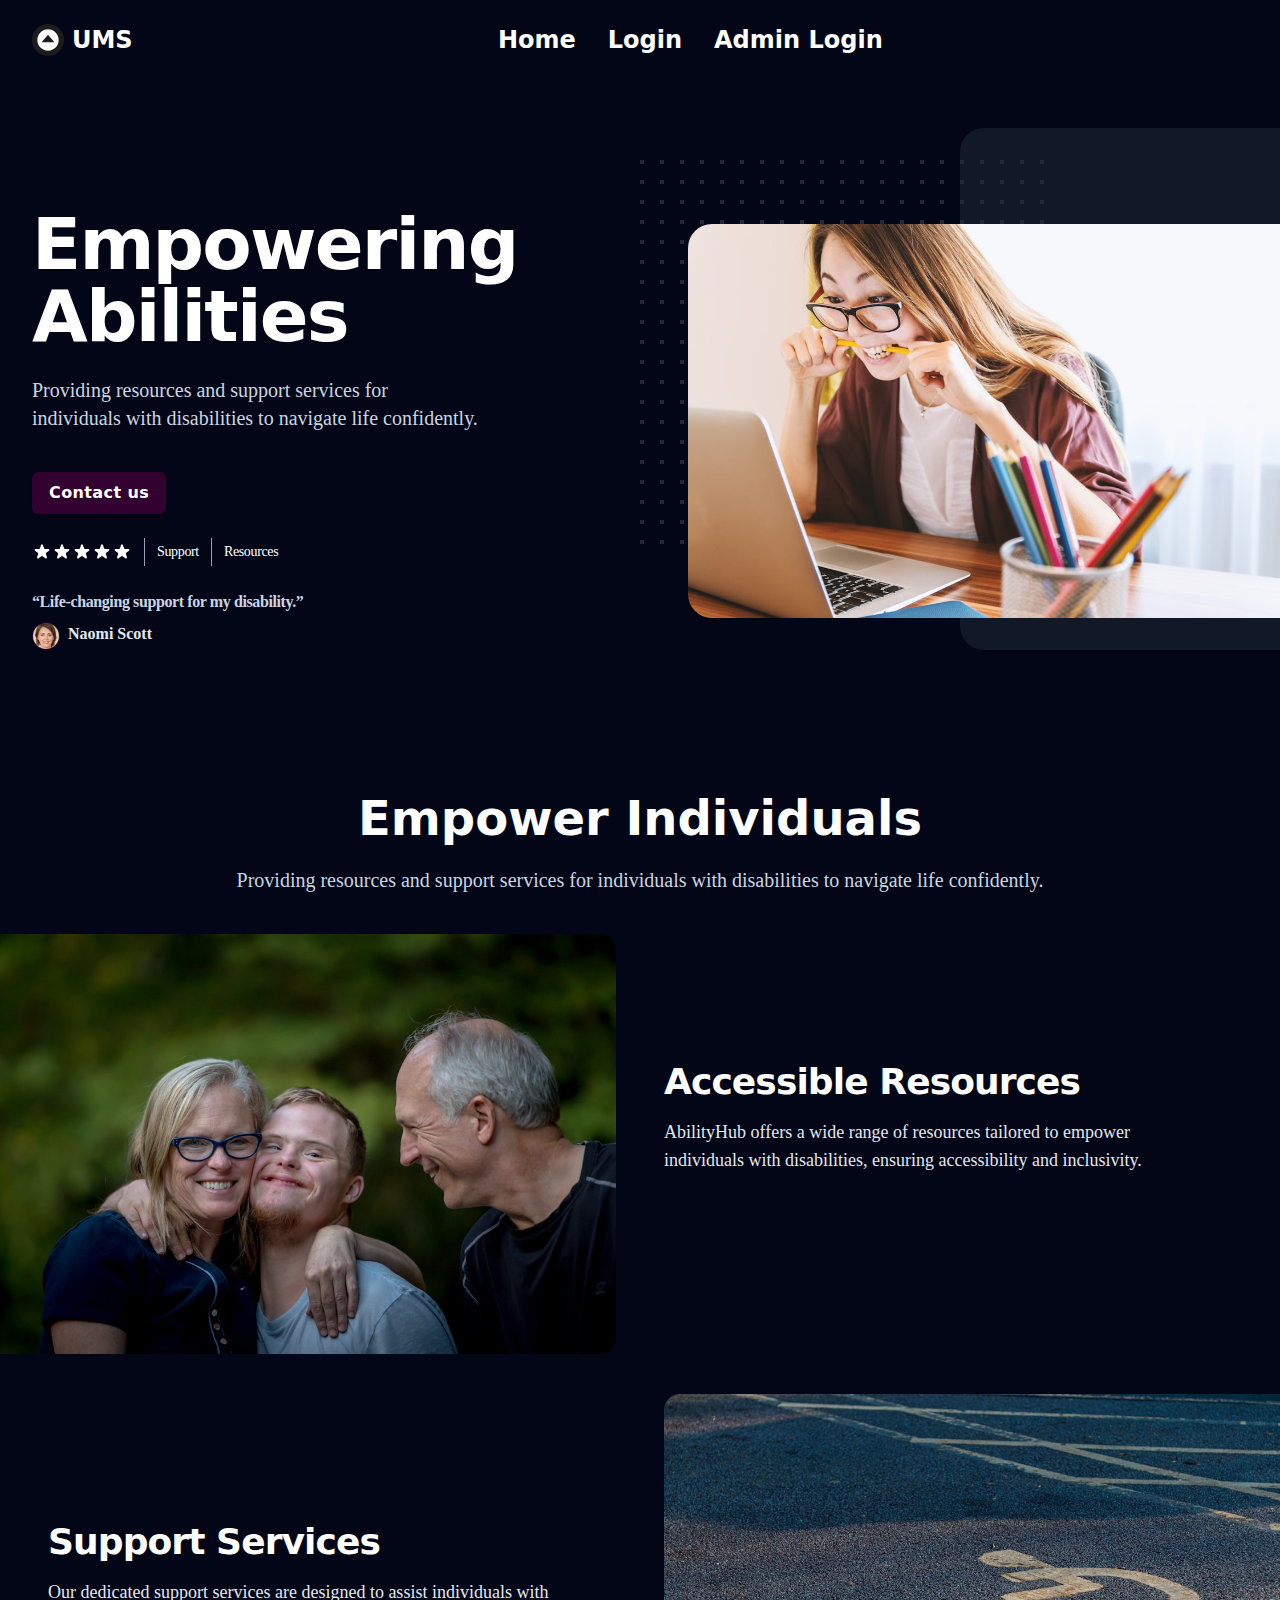
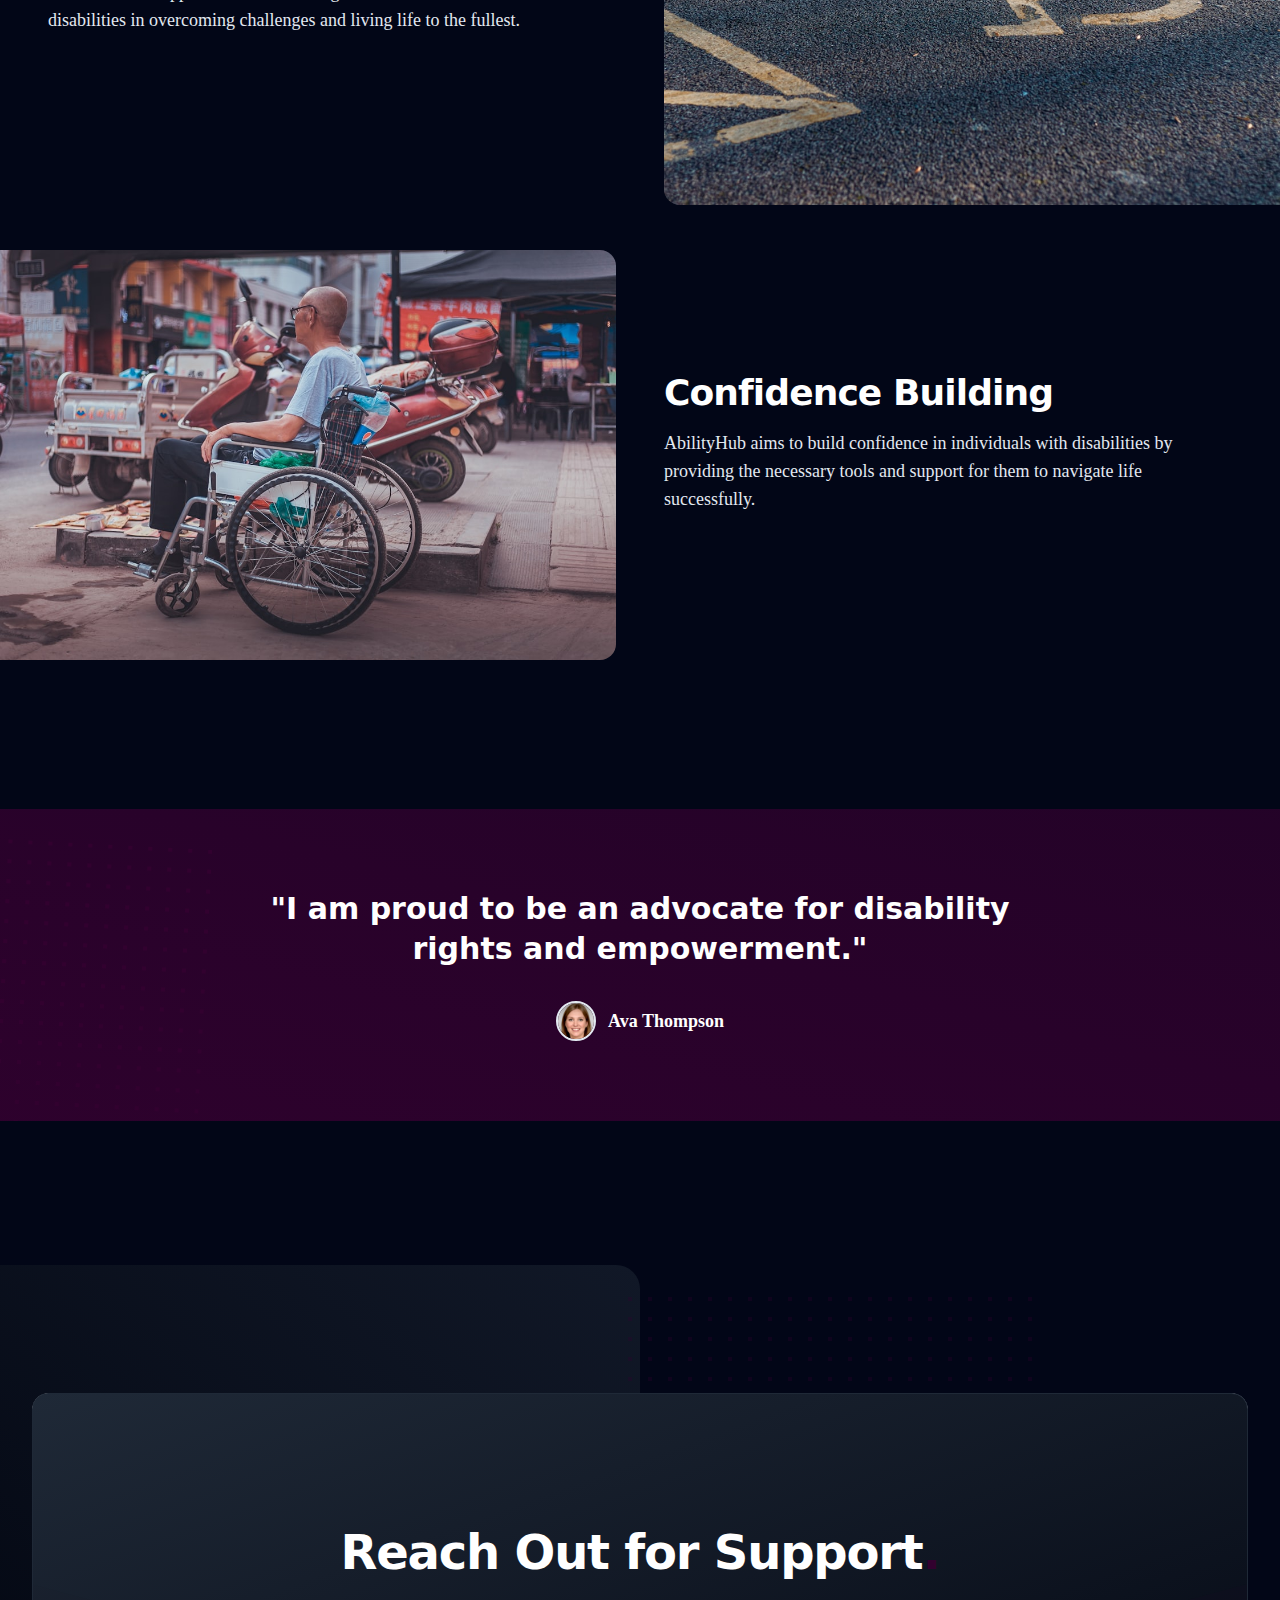
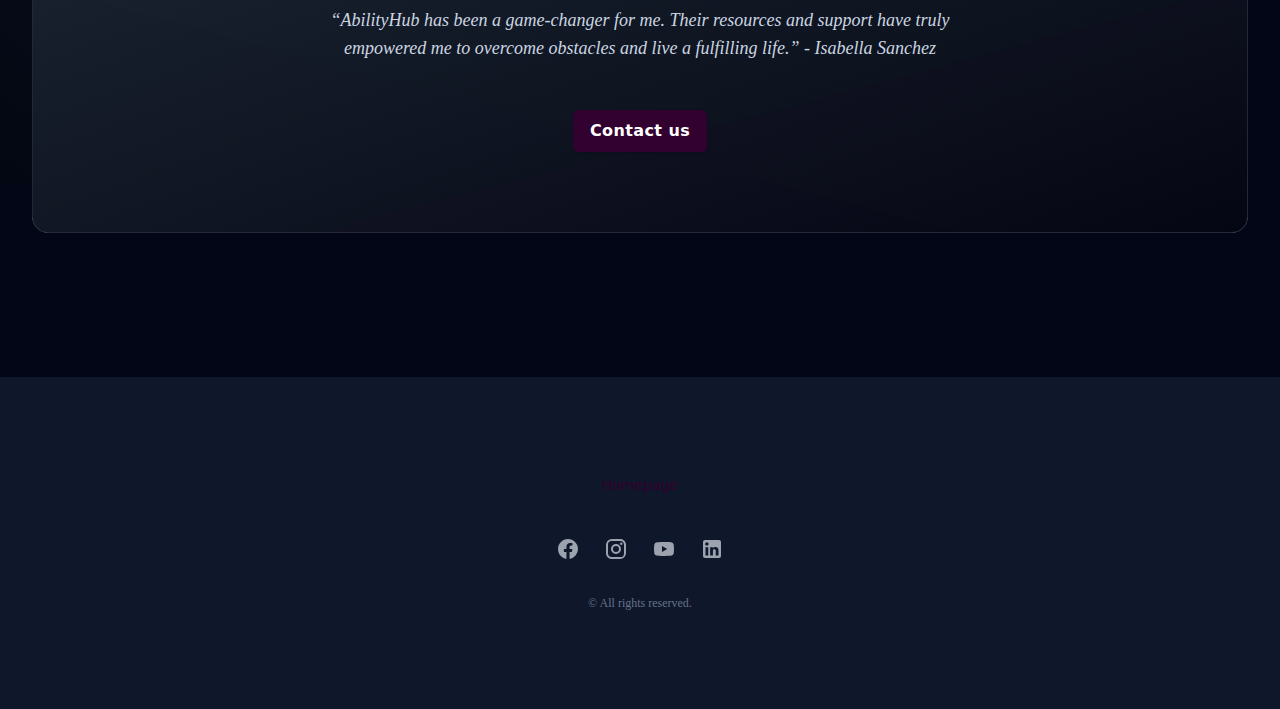
==== commit d14be28b: "Update index.html" ====
--- a/index.html
+++ b/index.html
@@ -215,7 +215,29 @@
                       UMS
                     </p></a
                   ><!-- Nav Items -->
-                  <div class="shrink-0 gap-x-4 md:gap-x-8 flex mx-auto"></div>
+                  <div class="shrink-0 gap-x-4 md:gap-x-8 flex mx-auto">
+                    <a href="#" class="flex items-center gap-x-2 shrink-0">
+                      <p
+                        class="font-sans font-bold !leading-none text-xl md:text-2xl text-type-900 dark:text-white"
+                      >
+                        Home
+                      </p></a
+                    >
+                    <a href="http://localhost:3000/login" class="flex items-center gap-x-2 shrink-0">
+                      <p
+                        class="font-sans font-bold !leading-none text-xl md:text-2xl text-type-900 dark:text-white"
+                      >
+                        Login
+                      </p></a
+                    >
+                    <a href="http://localhost:3000/login" class="flex items-center gap-x-2 shrink-0">
+                      <p
+                        class="font-sans font-bold !leading-none text-xl md:text-2xl text-type-900 dark:text-white"
+                      >
+                        Admin Login
+                      </p></a
+                    >
+                  </div>
                   <!-- Meta Nav Items -->
                   <div class="flex font-sans items-center space-x-2">
                     <!--v-if--><!--v-if--><!--v-if-->
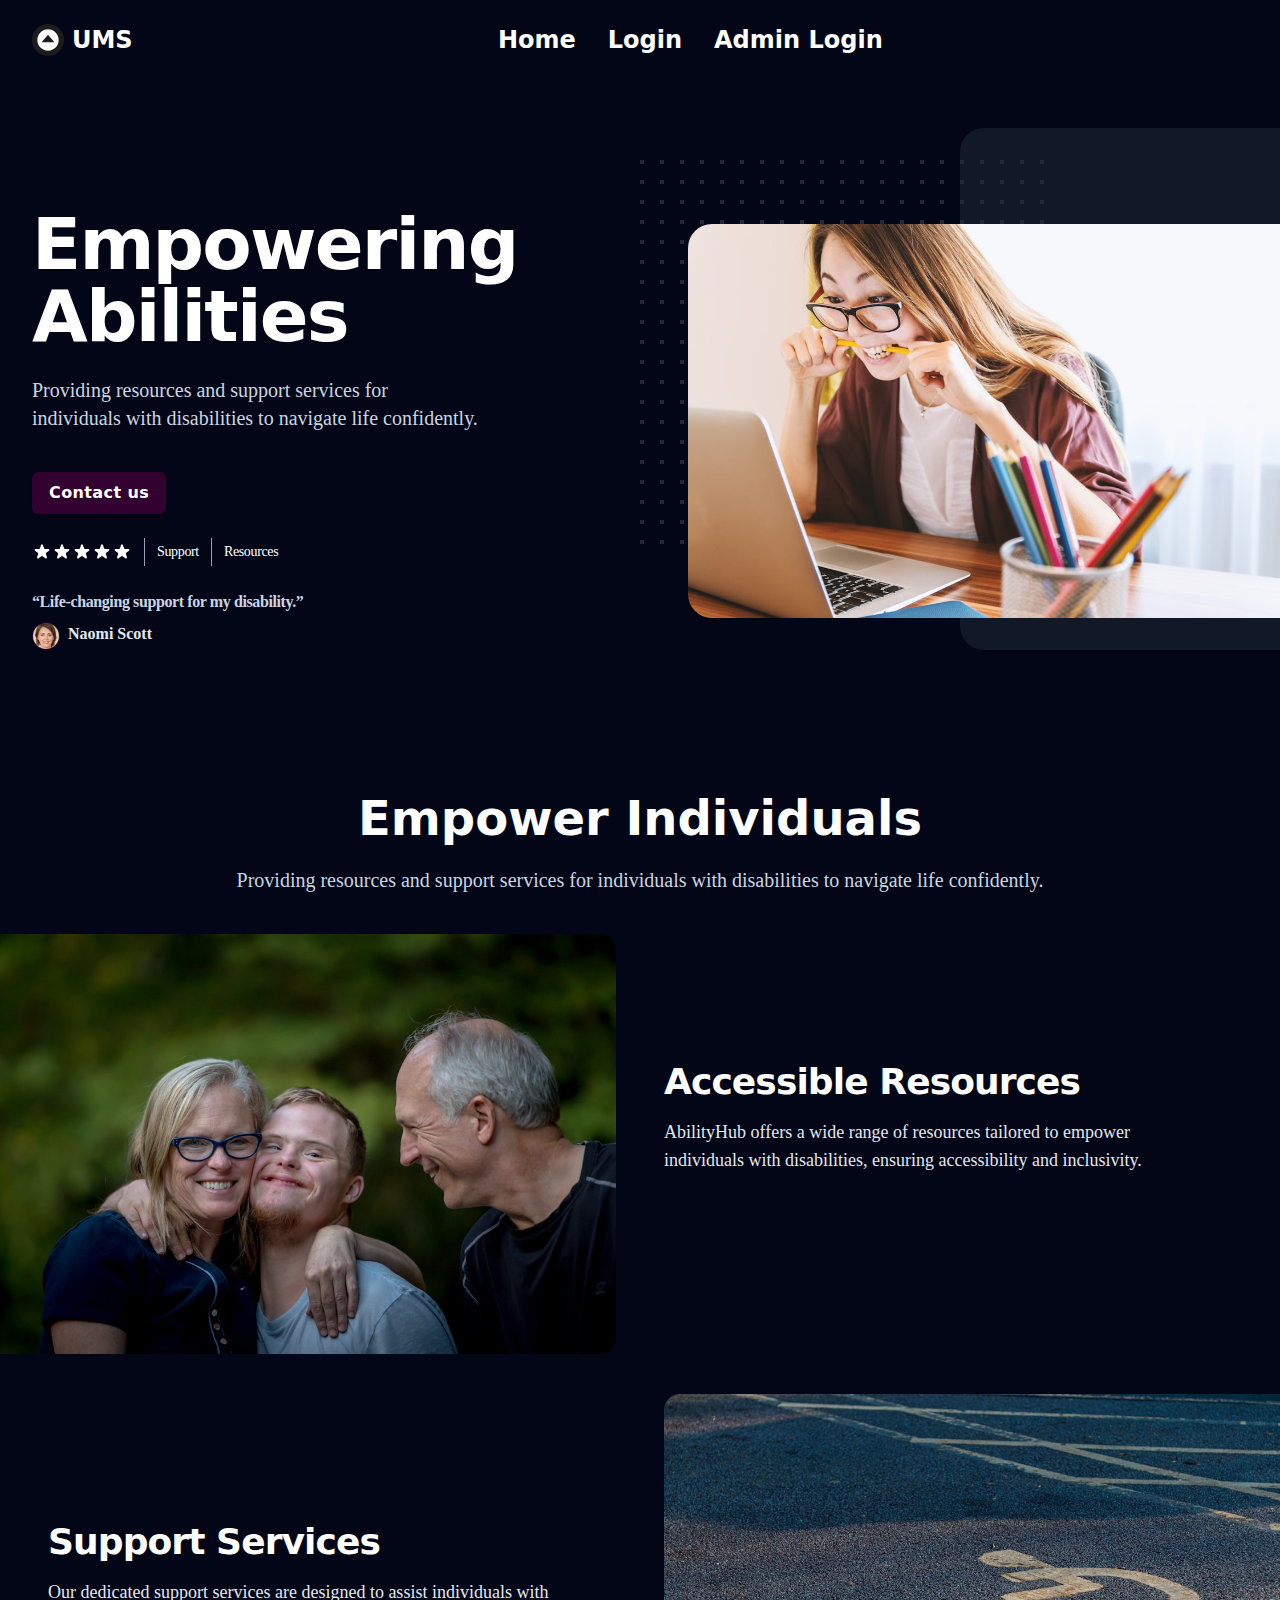
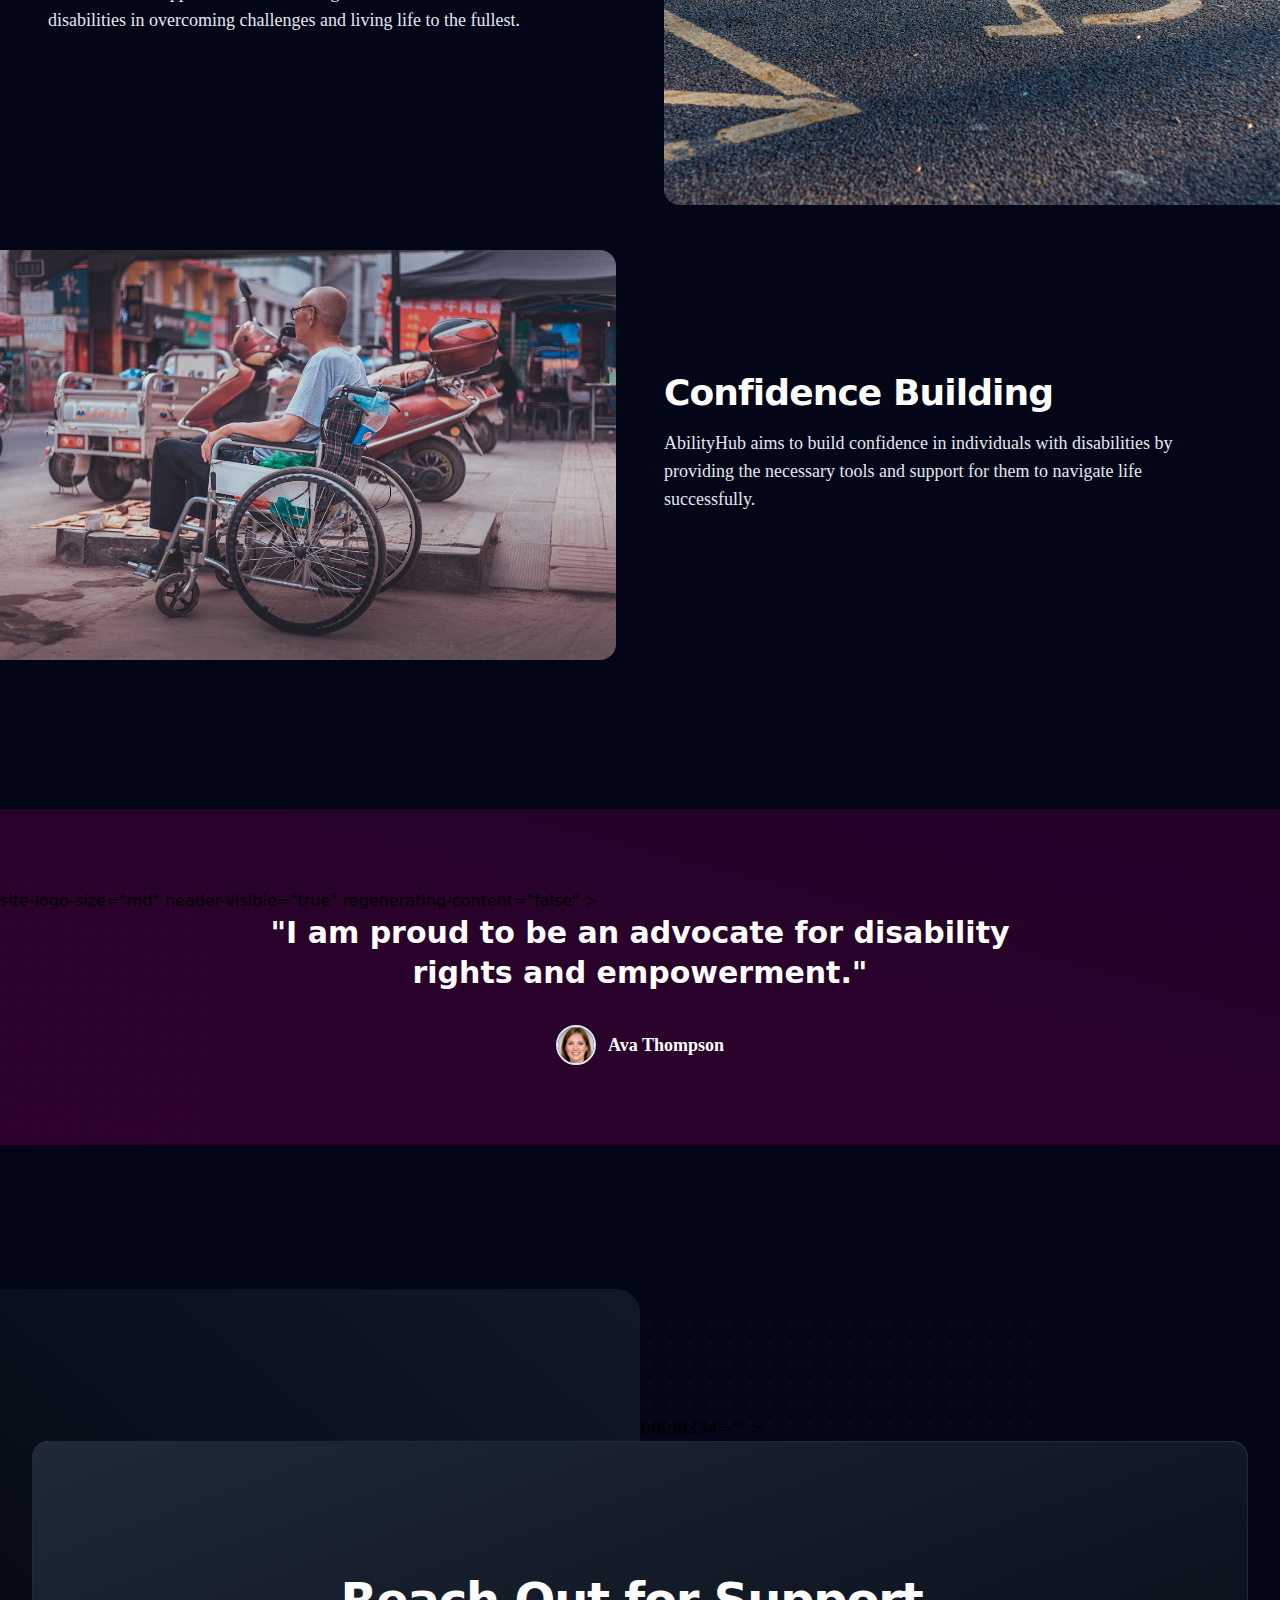
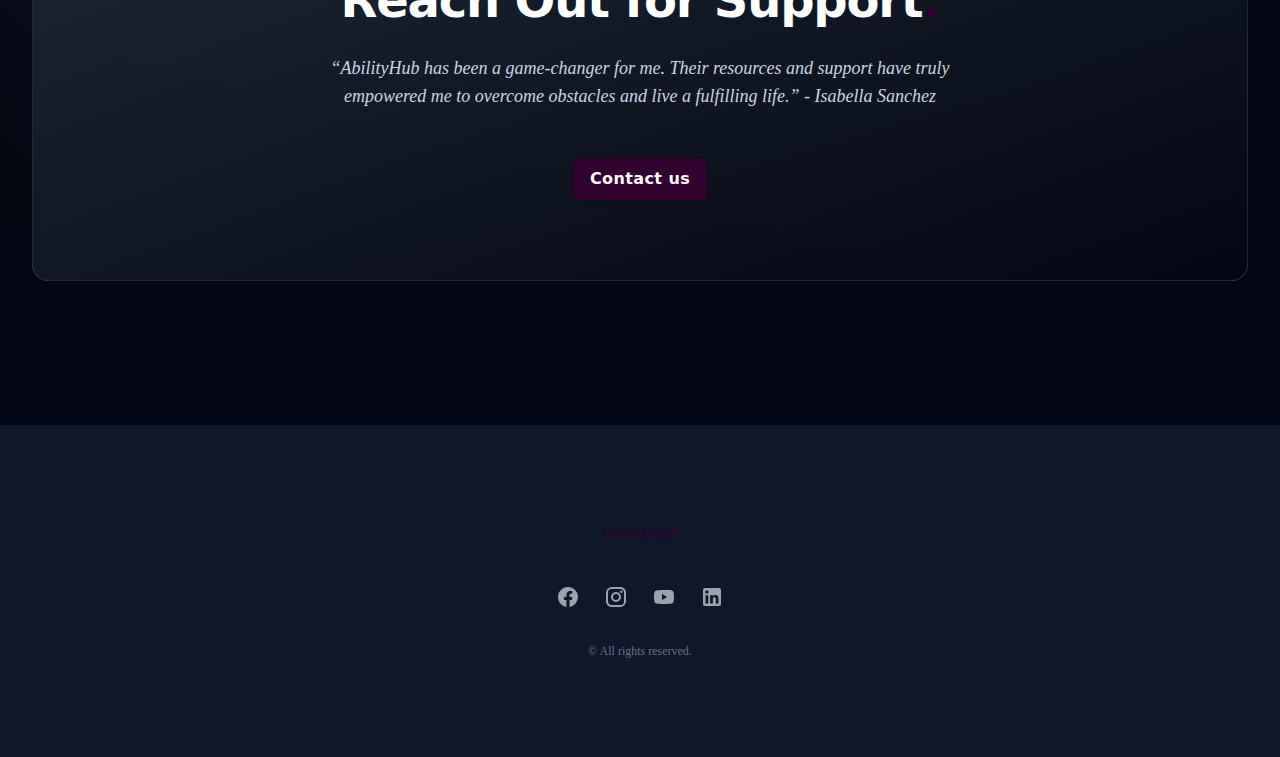
==== commit 73329966: "Update index.html" ====
--- a/index.html
+++ b/index.html
@@ -28,7 +28,7 @@
     />
     <meta
       property="og:url"
-      content="https://www.mixo.io/site/ability-hub-7wlxm"
+      content="https://abinjacob-dev.github.io/UMS-Index/"
     />
     <meta
       property="og:title"
@@ -50,7 +50,7 @@
     />
     <meta
       property="twitter:url"
-      content="https://www.mixo.io/site/ability-hub-7wlxm"
+      content="https://abinjacob-dev.github.io/UMS-Index/"
     />
     <meta
       property="twitter:title"
@@ -202,7 +202,7 @@
                   aria-label="Global"
                 >
                   <!-- Logo & Site Name --><a
-                    href="https://www.mixo.io/site/ability-hub-7wlxm"
+                    href="https://abinjacob-dev.github.io/UMS-Index/"
                     class="flex items-center gap-x-2 shrink-0"
                     ><img
                       class="w-auto h-8"
@@ -216,7 +216,7 @@
                     </p></a
                   ><!-- Nav Items -->
                   <div class="shrink-0 gap-x-4 md:gap-x-8 flex mx-auto">
-                    <a href="#" class="flex items-center gap-x-2 shrink-0">
+                    <a href="https://abinjacob-dev.github.io/UMS-Index/" class="flex items-center gap-x-2 shrink-0">
                       <p
                         class="font-sans font-bold !leading-none text-xl md:text-2xl text-type-900 dark:text-white"
                       >
@@ -321,7 +321,7 @@
                 "https://storage.googleapis.com/mixo-files/logos/1720679442736-abilityHub-2gj5.svg",
                 "AbilityHub",
                 "85mMSLg4u5FncpG1VX4o",
-                "https://www.mixo.io/site/ability-hub-7wlxm",
+                // "https://www.mixo.io/site/ability-hub-7wlxm",
                 "md",
                 "center",
                 !1
@@ -690,7 +690,7 @@
               site-name="AbilityHub"
               site-id="85mMSLg4u5FncpG1VX4o"
               site-logo-url="https://storage.googleapis.com/mixo-files/logos/1720679442736-abilityHub-2gj5.svg"
-              site-url="https://www.mixo.io/site/ability-hub-7wlxm"
+              <!-- site-url="https://www.mixo.io/site/ability-hub-7wlxm" -->
               site-logo-size="md"
               header-visible="true"
               regenerating-content="false"
@@ -773,7 +773,7 @@
               section-component="Cta"
               site-name="AbilityHub"
               site-logo-url="https://storage.googleapis.com/mixo-files/logos/1720679442736-abilityHub-2gj5.svg"
-              site-url="https://www.mixo.io/site/ability-hub-7wlxm"
+              <!-- site-url="https://www.mixo.io/site/ability-hub-7wlxm" -->
               site-logo-size="md"
               header-visible="true"
               regenerating-content="false"
@@ -922,7 +922,7 @@
                 <!-- Socials -->
                 <div class="flex flex-wrap sm:justify-center gap-x-6 gap-y-4">
                   <a
-                    href="https://www.mixo.io/site/ability-hub-7wlxm#"
+                    href=""
                     class="text-gray-400 hover:text-primary"
                     target="_blank"
                     ><span class="sr-only">facebook</span
@@ -938,7 +938,7 @@
                         d="M12 2.04c-5.5 0-10 4.49-10 10.02c0 5 3.66 9.15 8.44 9.9v-7H7.9v-2.9h2.54V9.85c0-2.51 1.49-3.89 3.78-3.89c1.09 0 2.23.19 2.23.19v2.47h-1.26c-1.24 0-1.63.77-1.63 1.56v1.88h2.78l-.45 2.9h-2.33v7a10 10 0 0 0 8.44-9.9c0-5.53-4.5-10.02-10-10.02Z"
                       ></path></svg></a
                   ><a
-                    href="https://www.mixo.io/site/ability-hub-7wlxm#"
+                    href=""
                     class="text-gray-400 hover:text-primary"
                     target="_blank"
                     ><span class="sr-only">instagram</span
@@ -954,7 +954,7 @@
                         d="M7.8 2h8.4C19.4 2 22 4.6 22 7.8v8.4a5.8 5.8 0 0 1-5.8 5.8H7.8C4.6 22 2 19.4 2 16.2V7.8A5.8 5.8 0 0 1 7.8 2m-.2 2A3.6 3.6 0 0 0 4 7.6v8.8C4 18.39 5.61 20 7.6 20h8.8a3.6 3.6 0 0 0 3.6-3.6V7.6C20 5.61 18.39 4 16.4 4H7.6m9.65 1.5a1.25 1.25 0 0 1 1.25 1.25A1.25 1.25 0 0 1 17.25 8A1.25 1.25 0 0 1 16 6.75a1.25 1.25 0 0 1 1.25-1.25M12 7a5 5 0 0 1 5 5a5 5 0 0 1-5 5a5 5 0 0 1-5-5a5 5 0 0 1 5-5m0 2a3 3 0 0 0-3 3a3 3 0 0 0 3 3a3 3 0 0 0 3-3a3 3 0 0 0-3-3Z"
                       ></path></svg></a
                   ><a
-                    href="https://www.mixo.io/site/ability-hub-7wlxm#"
+                    href=""
                     class="text-gray-400 hover:text-primary"
                     target="_blank"
                     ><span class="sr-only">youtube</span
@@ -970,7 +970,7 @@
                         d="m10 15l5.19-3L10 9v6m11.56-7.83c.13.47.22 1.1.28 1.9c.07.8.1 1.49.1 2.09L22 12c0 2.19-.16 3.8-.44 4.83c-.25.9-.83 1.48-1.73 1.73c-.47.13-1.33.22-2.65.28c-1.3.07-2.49.1-3.59.1L12 19c-4.19 0-6.8-.16-7.83-.44c-.9-.25-1.48-.83-1.73-1.73c-.13-.47-.22-1.1-.28-1.9c-.07-.8-.1-1.49-.1-2.09L2 12c0-2.19.16-3.8.44-4.83c.25-.9.83-1.48 1.73-1.73c.47-.13 1.33-.22 2.65-.28c1.3-.07 2.49-.1 3.59-.1L12 5c4.19 0 6.8.16 7.83.44c.9.25 1.48.83 1.73 1.73Z"
                       ></path></svg></a
                   ><a
-                    href="https://www.mixo.io/site/ability-hub-7wlxm#"
+                    href=""
                     class="text-gray-400 hover:text-primary"
                     target="_blank"
                     ><span class="sr-only">linkedin</span
